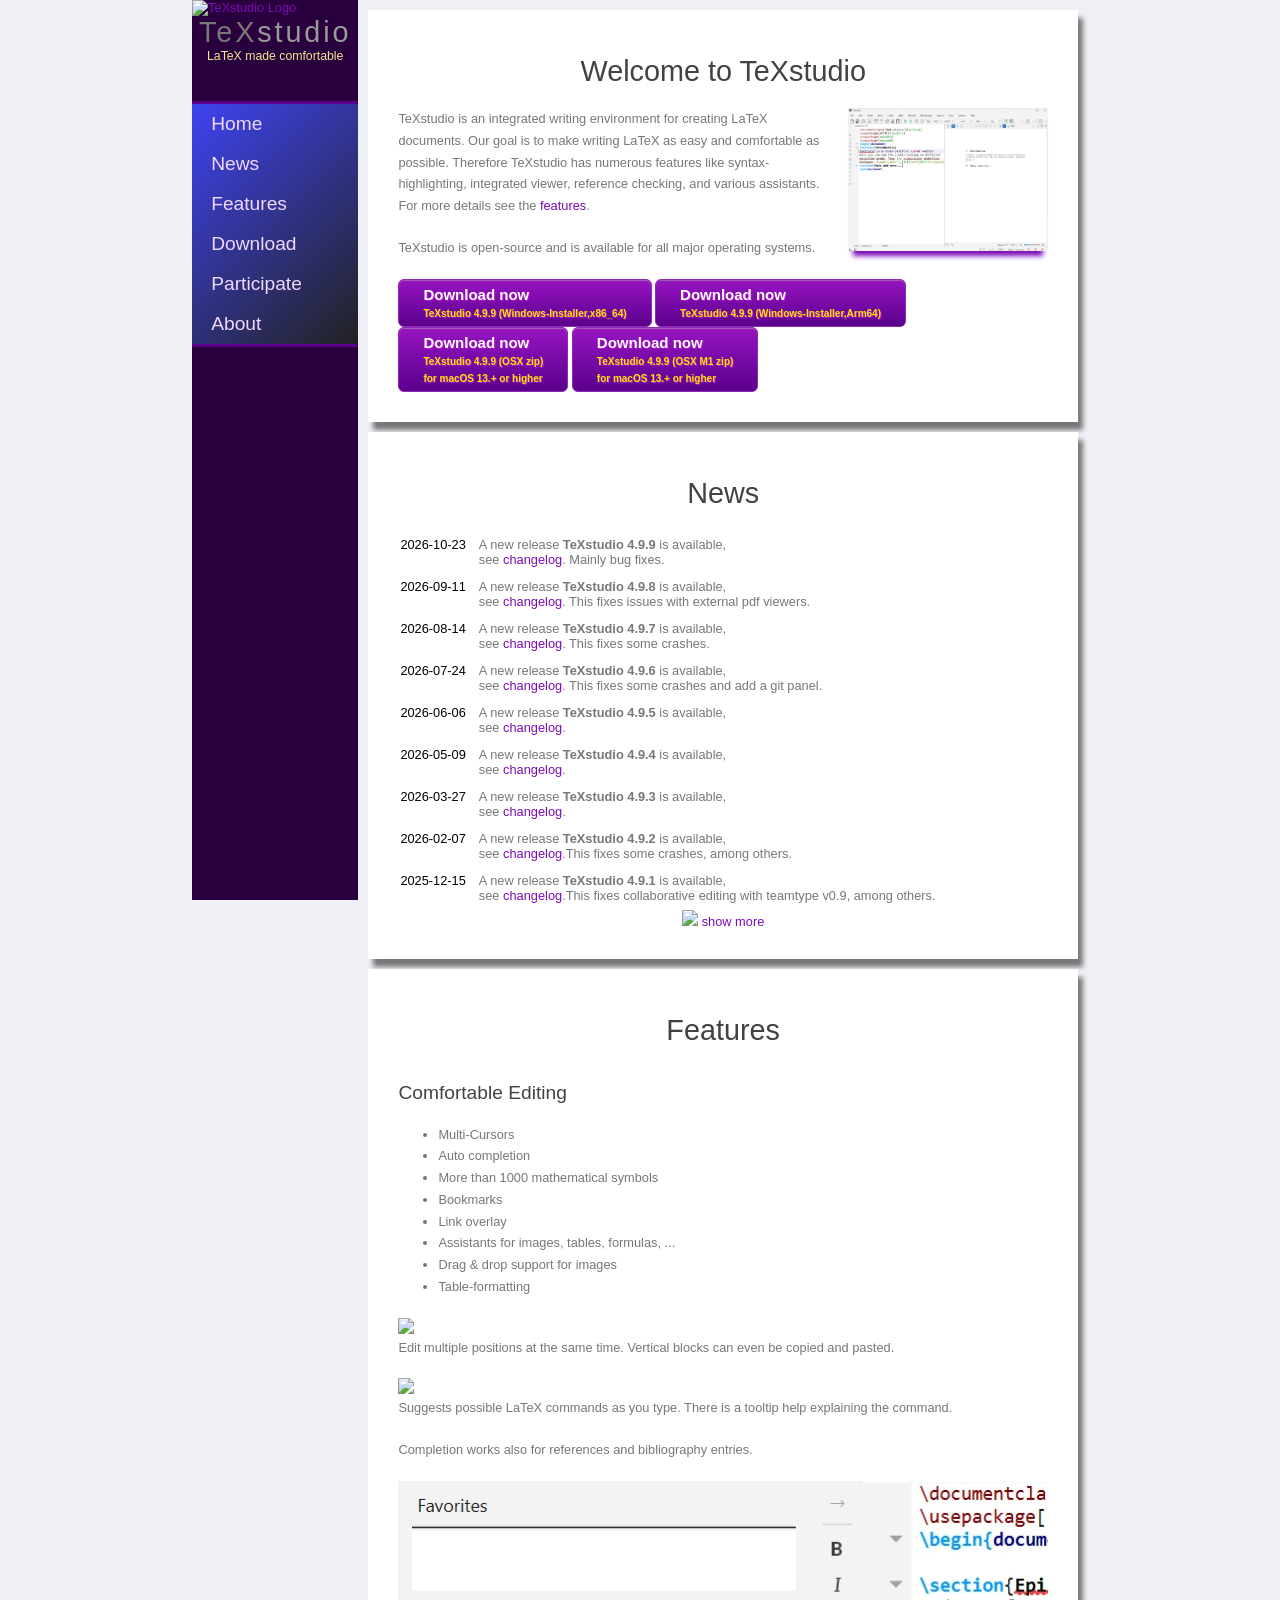
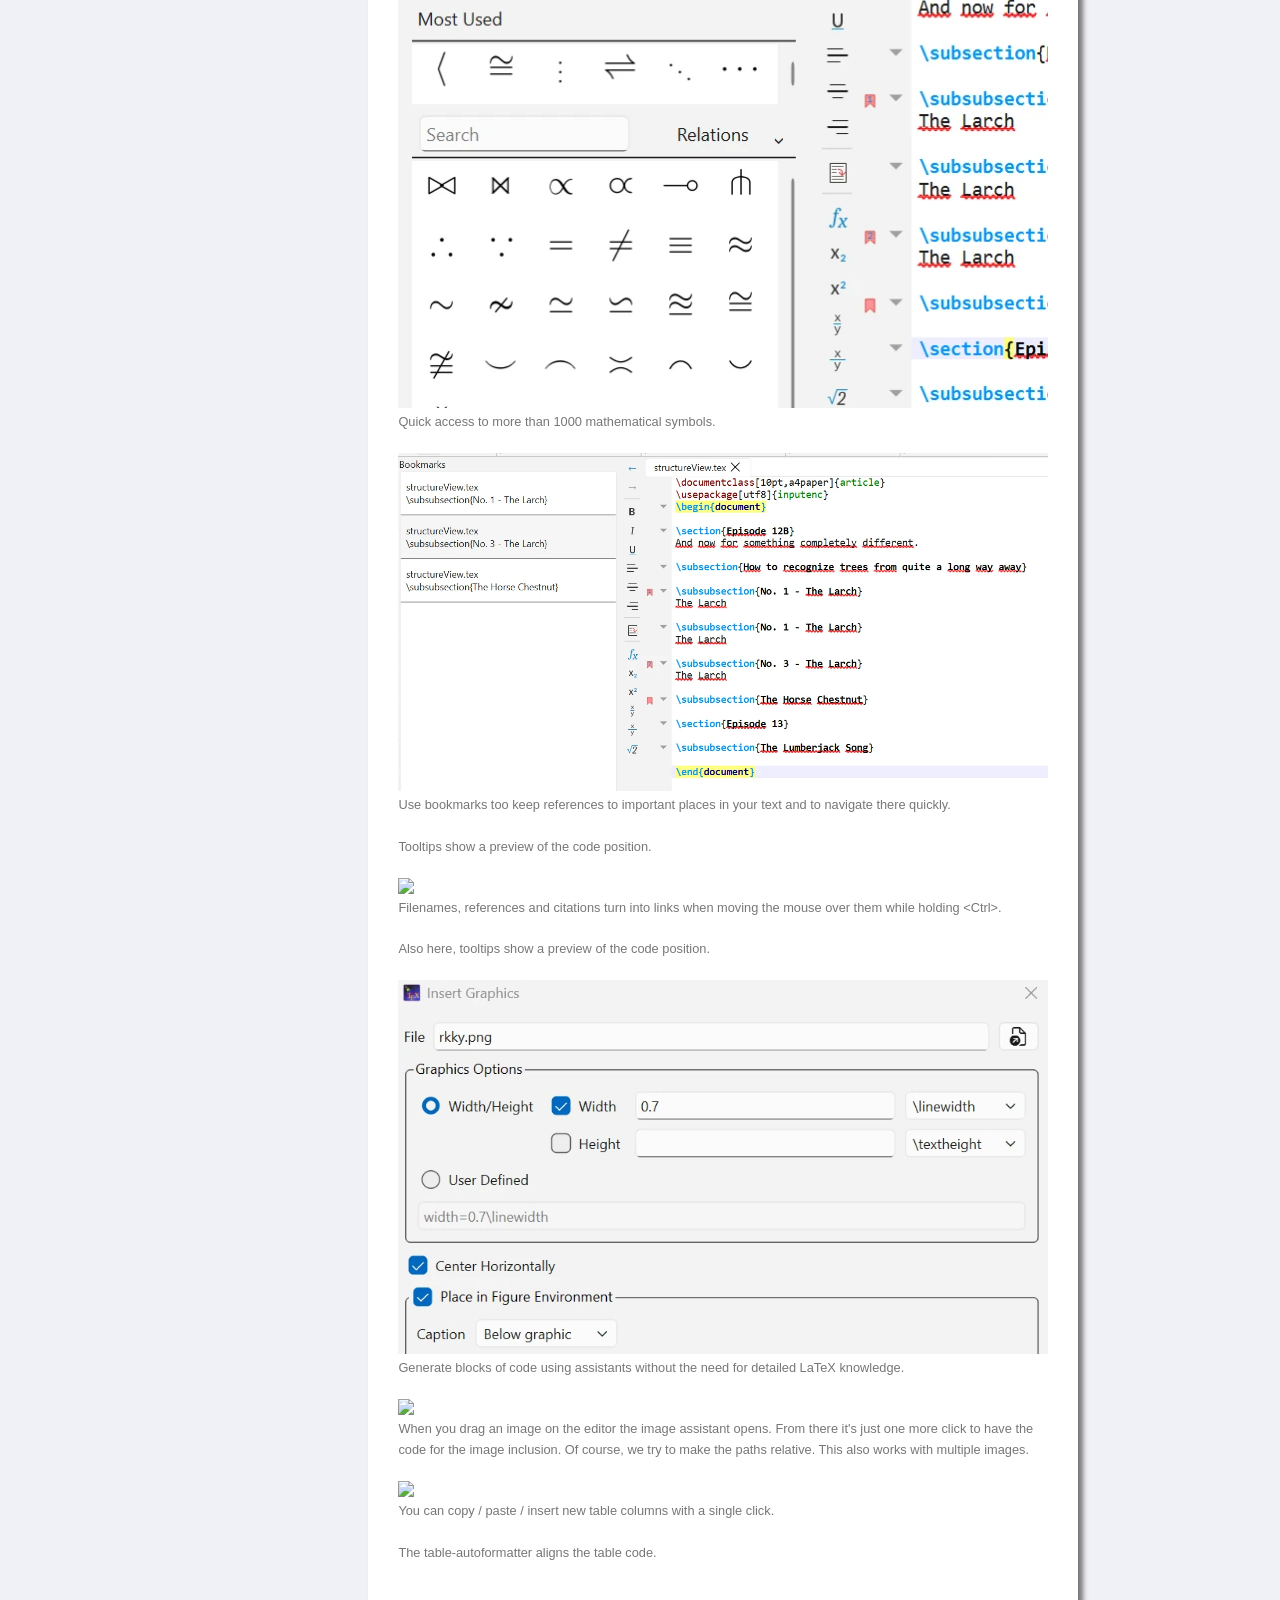
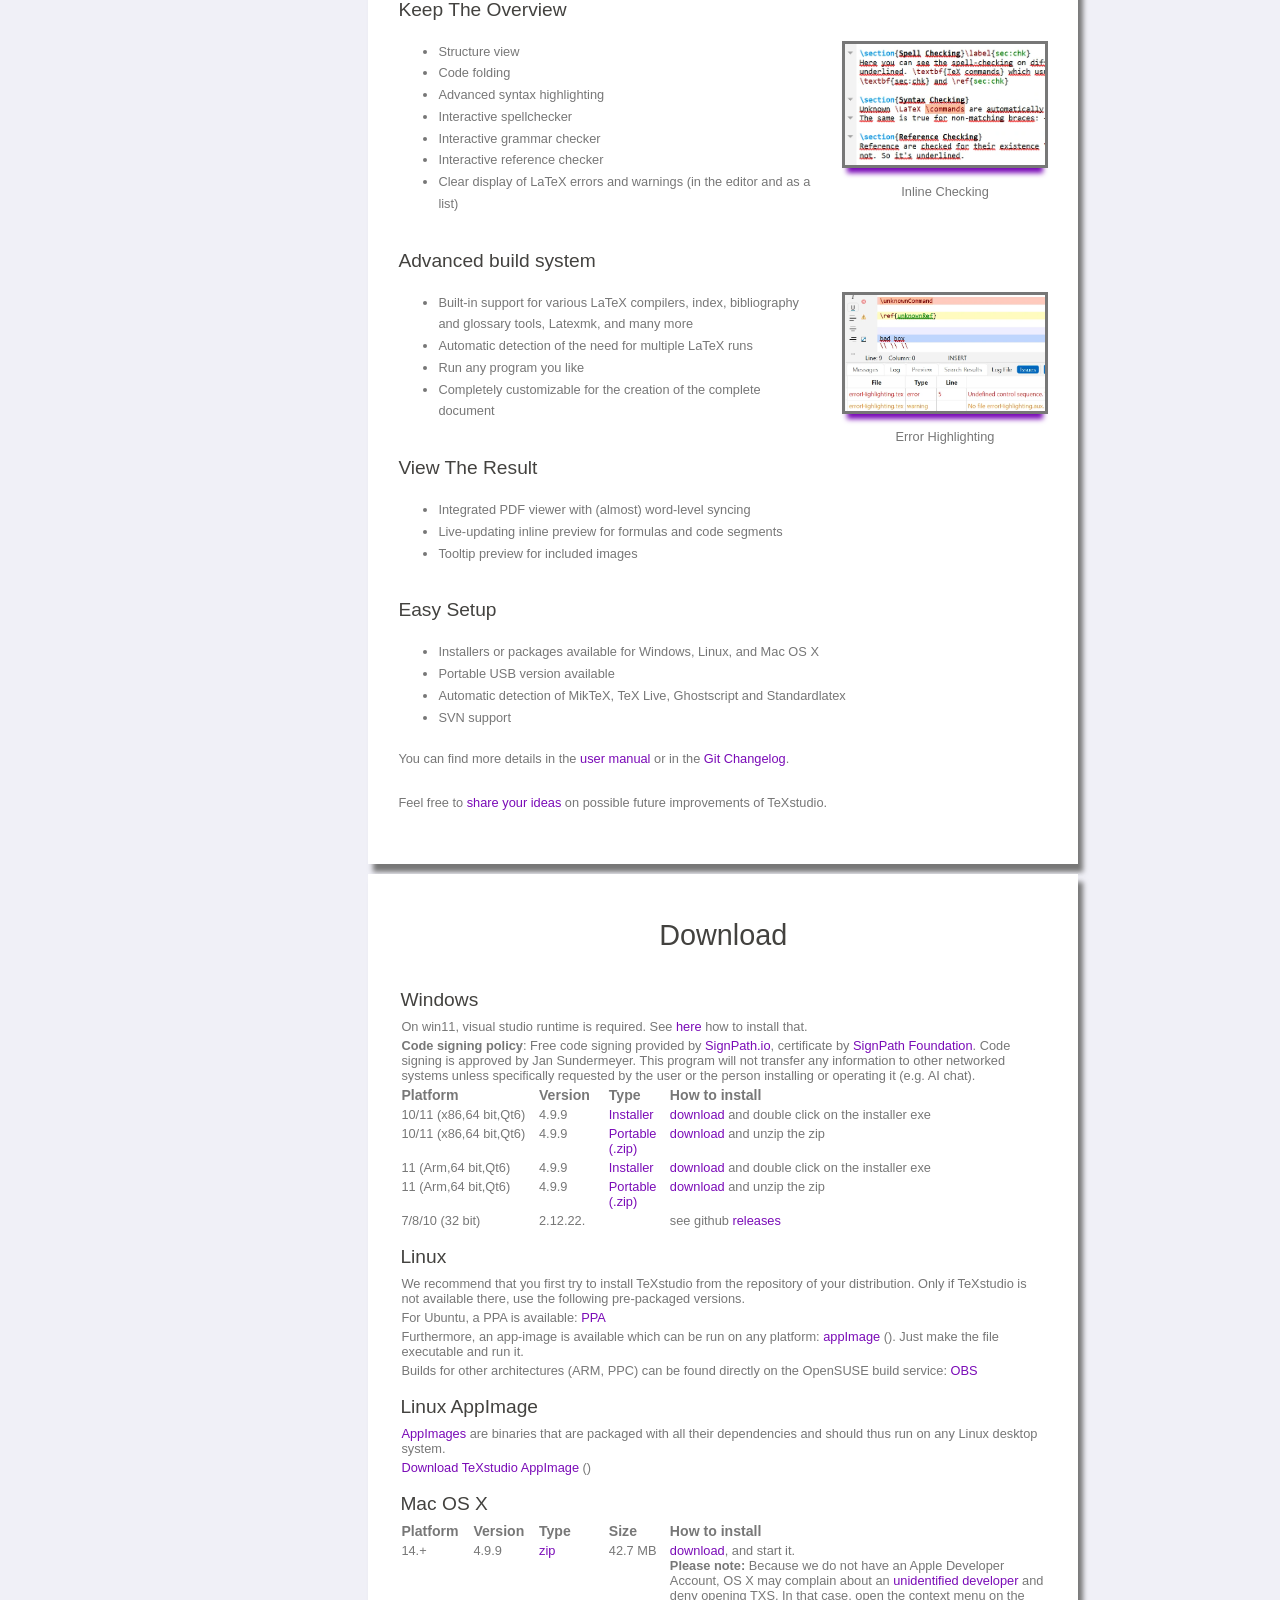
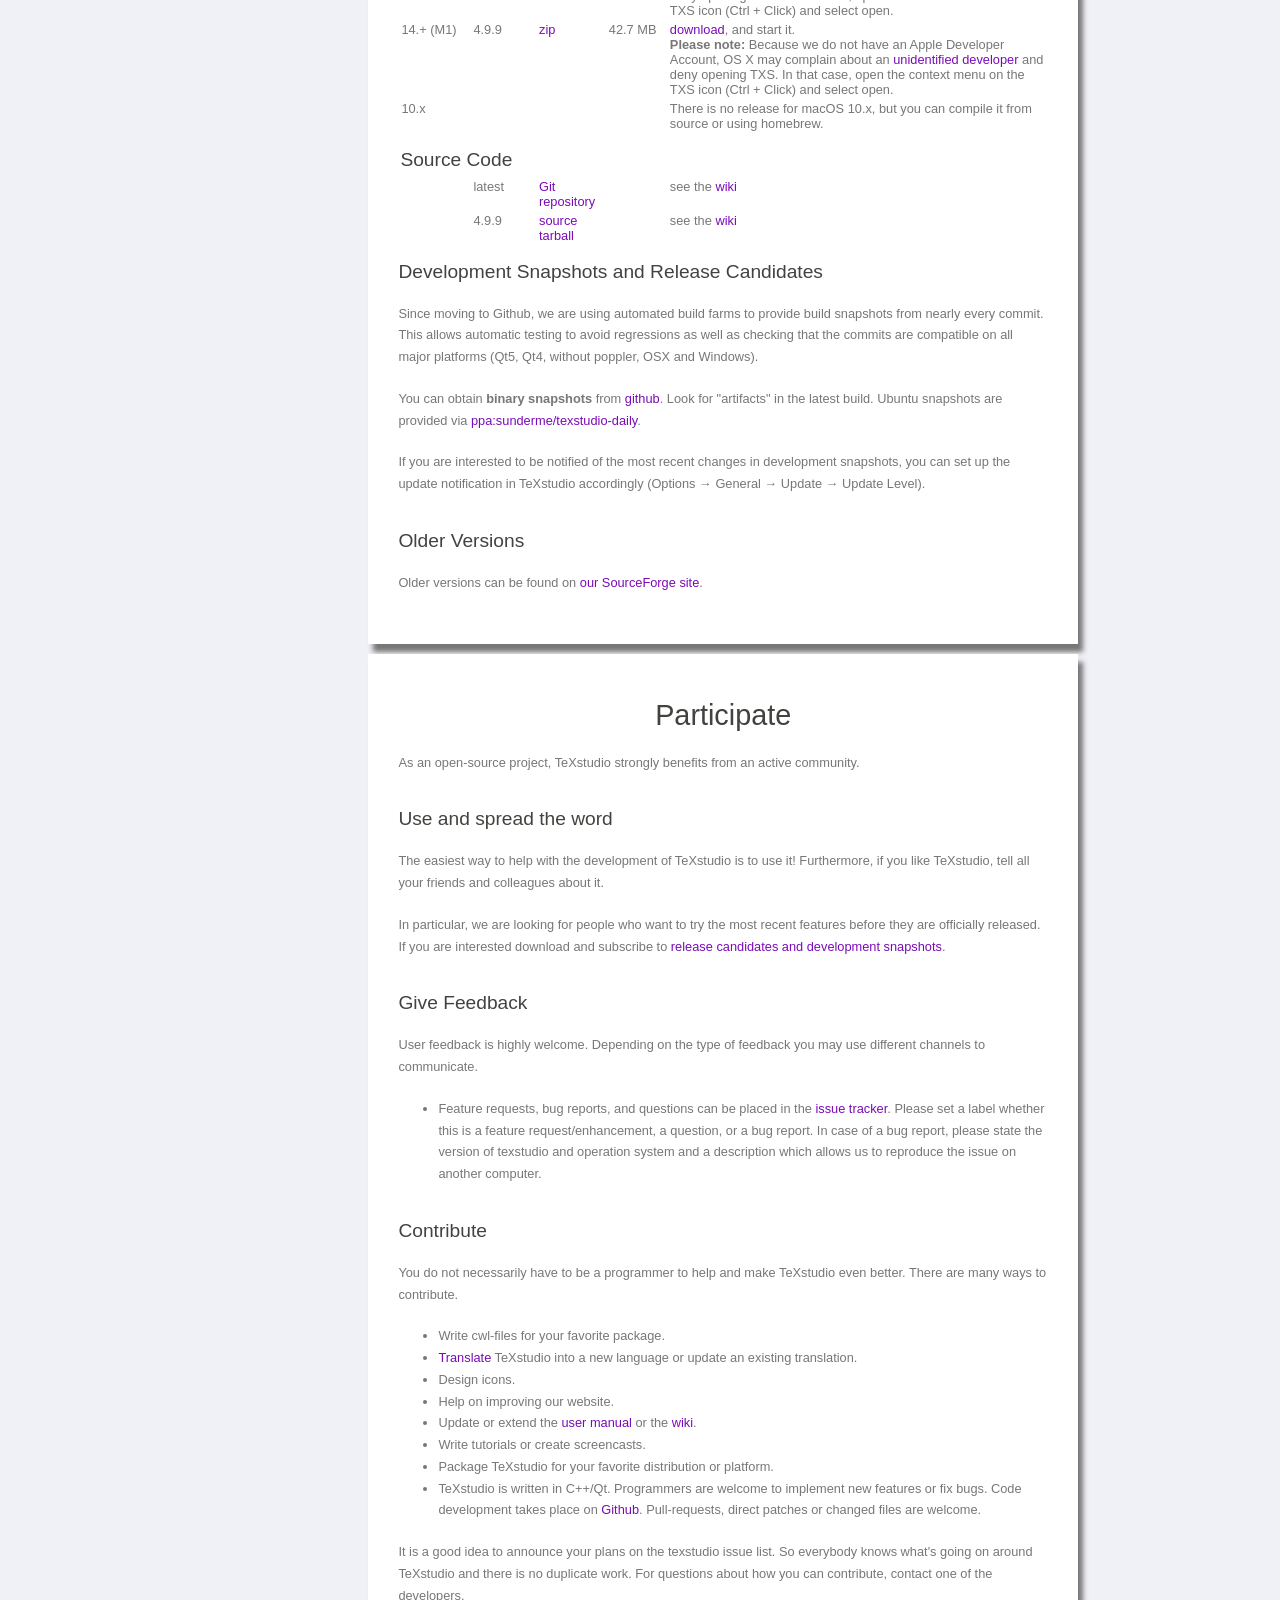
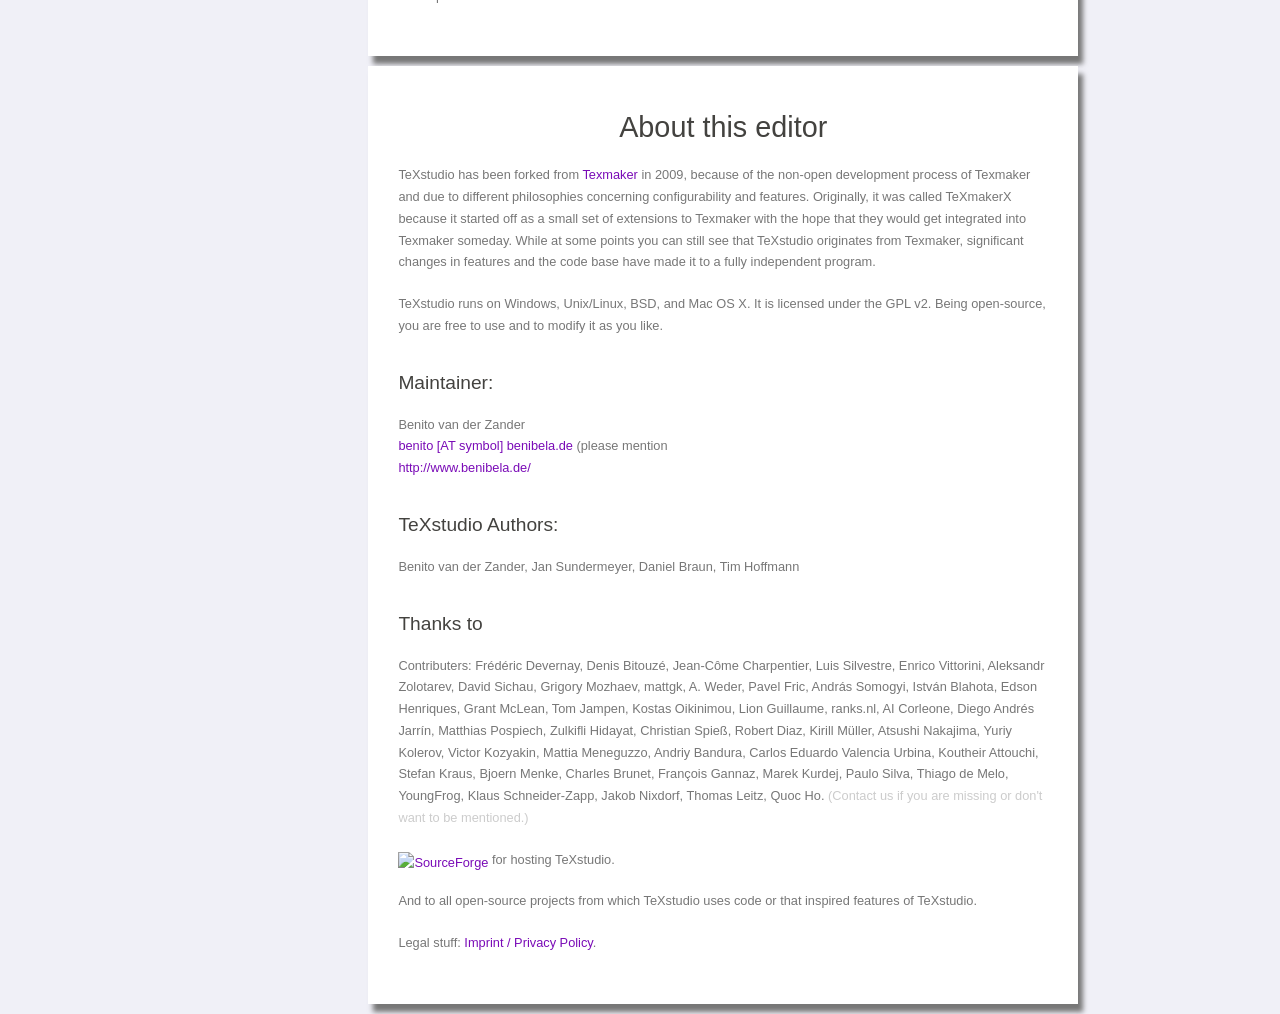
==== webpage/index.html @ 4148683c "Found example.tex for the title image" ====
<!doctype html>
<html>
    <head>
        <meta http-equiv="content-type" content="text/html; charset=UTF-8" />
        <meta charset="UTF-8" />
        <link
            rel="stylesheet"
            type="text/css"
            href="css/vertical.news.slider.css"
        />
        <link rel="stylesheet" type="text/css" href="css/txs.css" />

        <link rel="shortcut icon" href="./images/texstudio.ico" />
        <title>TeXstudio - A LaTeX editor</title>
        <!--<script type="text/javascript" src="http://ajax.googleapis.com/ajax/libs/jquery/1.8.2/jquery.min.js"></script>-->
        <script
            type="text/javascript"
            src="js/jquery-3.7.1.slim.min.js"
        ></script>
        <script type="text/javascript" src="js/scroll.js"></script>
        <script
            type="text/javascript"
            src="js/vertical.news.slider.min.js"
        ></script>
        <link rel="canonical" href="https://www.texstudio.org" />
        <!-- gradient support for IE9. See http://www.colorzilla.com/gradient-editor/ -->
        <!--[if gte IE 9]>
            <style type="text/css">
                .gradient {
                    filter: none;
                }
            </style>
        <![endif]-->
    </head>
    <body>
        <div id="container">
            <div id="right">
                <div id="home" class="page">
                    <h1>Welcome to TeXstudio</h1>
                    <a
                        href="https://sourceforge.net/projects/texstudio/#screenshots"
                        ><img
                            class="img-right"
                            src="./images/title.webp"
                            alt="screenshot"
                    /></a>
                    <p>
                        TeXstudio is an integrated writing environment for
                        creating LaTeX documents. Our goal is to make writing
                        LaTeX as easy and comfortable as possible. Therefore
                        TeXstudio has numerous features like
                        syntax-highlighting, integrated viewer, reference
                        checking, and various assistants. For more details see
                        the <a href="#features">features</a>.
                    </p>
                    <p>
                        TeXstudio is open-source and is available for all major
                        operating systems.
                    </p>

                    <div id="directDownload">
                        <a
                            id="winDownload"
                            class="downloadButton"
                            href="https://github.com/texstudio-org/texstudio/releases/download/4.9.9/texstudio-4.9.9-win-qt6-signed.exe"
                            >Download now<br /><span class="downloadVersion"
                                >TeXstudio
                                <span class="currentVersion">4.9.9</span>
                                (Windows-Installer,x86_64)</span
                            ></a
                        >
                        <a
                            id="winDownloadArm"
                            class="downloadButton"
                            href="https://github.com/texstudio-org/texstudio/releases/download/4.9.9/texstudio-4.9.9-win-arm-qt6-signed.exe"
                            >Download now<br /><span class="downloadVersion"
                                >TeXstudio
                                <span class="currentVersion">4.9.9</span>
                                (Windows-Installer,Arm64)</span
                            ></a
                        >
                        <a
                            id="macDownload"
                            class="downloadButton"
                            href="https://github.com/texstudio-org/texstudio/releases/download/4.9.9/texstudio-4.9.9-osx.zip"
                            >Download now<br /><span class="downloadVersion"
                                >TeXstudio
                                <span class="currentVersion">4.9.9</span> (OSX
                                zip)<br />for macOS <b>13.+</b> or higher</span
                            ></a
                        >
                        <a
                            id="macDownloadM1"
                            class="downloadButton"
                            href="https://github.com/texstudio-org/texstudio/releases/download/4.9.9/texstudio-4.9.9-osx-m1.zip"
                            >Download now<br /><span class="downloadVersion"
                                >TeXstudio
                                <span class="currentVersion">4.9.9</span> (OSX
                                M1 zip)<br />for macOS <b>13.+</b> or
                                higher</span
                            ></a
                        >
                    </div>
                    <script type="text/javascript">
                        if (navigator.appVersion.indexOf("Win") == -1) {
                            $("#winDownload").hide();
                            $("#winDownloadArm").hide();
                        }
                        if (navigator.appVersion.indexOf("Mac") == -1) {
                            $("#macDownload").hide();
                            $("#macDownloadM1").hide();
                        }
                    </script>
                </div>
                <!--end home-->

                <div id="news" class="page">
                    <h1>News</h1>
                    <div id="recent-news">
                        <table class="news">
                            <tbody>
                                <tr>
                                    <td class="newsdate">2026-10-23</td>
                                    <td class="newscontent">
                                        A new release
                                        <strong>TeXstudio 4.9.9</strong> is
                                        available,<br />see
                                        <a
                                            href="https://texstudio-org.github.io/CHANGELOG.html"
                                            >changelog</a
                                        >. Mainly bug fixes.
                                    </td>
                                </tr>
                                <tr>
                                    <td class="newsdate">2026-09-11</td>
                                    <td class="newscontent">
                                        A new release
                                        <strong>TeXstudio 4.9.8</strong> is
                                        available,<br />see
                                        <a
                                            href="https://texstudio-org.github.io/CHANGELOG.html"
                                            >changelog</a
                                        >. This fixes issues with external pdf viewers.
                                    </td>
                                </tr>
                                <tr>
                                    <td class="newsdate">2026-08-14</td>
                                    <td class="newscontent">
                                        A new release
                                        <strong>TeXstudio 4.9.7</strong> is
                                        available,<br />see
                                        <a
                                            href="https://texstudio-org.github.io/CHANGELOG.html"
                                            >changelog</a
                                        >. This fixes some crashes.
                                    </td>
                                </tr>
                                <tr>
                                    <td class="newsdate">2026-07-24</td>
                                    <td class="newscontent">
                                        A new release
                                        <strong>TeXstudio 4.9.6</strong> is
                                        available,<br />see
                                        <a
                                            href="https://texstudio-org.github.io/CHANGELOG.html"
                                            >changelog</a
                                        >. This fixes some crashes and add a git panel.
                                    </td>
                                </tr>
                                <tr>
                                    <td class="newsdate">2026-06-06</td>
                                    <td class="newscontent">
                                        A new release
                                        <strong>TeXstudio 4.9.5</strong> is
                                        available,<br />see
                                        <a
                                            href="https://texstudio-org.github.io/CHANGELOG.html"
                                            >changelog</a
                                        >.
                                    </td>
                                </tr>
                                <tr>
                                    <td class="newsdate">2026-05-09</td>
                                    <td class="newscontent">
                                        A new release
                                        <strong>TeXstudio 4.9.4</strong> is
                                        available,<br />see
                                        <a
                                            href="https://texstudio-org.github.io/CHANGELOG.html"
                                            >changelog</a
                                        >.
                                    </td>
                                </tr>
                                <tr>
                                    <td class="newsdate">2026-03-27</td>
                                    <td class="newscontent">
                                        A new release
                                        <strong>TeXstudio 4.9.3</strong> is
                                        available,<br />see
                                        <a
                                            href="https://texstudio-org.github.io/CHANGELOG.html"
                                            >changelog</a
                                        >.
                                    </td>
                                </tr>
                                <tr>
                                    <td class="newsdate">2026-02-07</td>
                                    <td class="newscontent">
                                        A new release
                                        <strong>TeXstudio 4.9.2</strong> is
                                        available,<br />see
                                        <a
                                            href="https://texstudio-org.github.io/CHANGELOG.html"
                                            >changelog</a
                                        >.This fixes some crashes, among others.
                                    </td>
                                </tr>
                                <tr>
                                    <td class="newsdate">2025-12-15</td>
                                    <td class="newscontent">
                                        A new release
                                        <strong>TeXstudio 4.9.1</strong> is
                                        available,<br />see
                                        <a
                                            href="https://texstudio-org.github.io/CHANGELOG.html"
                                            >changelog</a
                                        >.This fixes collaborative editing with
                                        teamtype v0.9, among others.
                                    </td>
                                </tr>
                            </tbody>
                        </table>
                    </div>
                    <div id="hiding-box">
                        <div class="hiddentext">
                            <table class="news">
                                <tbody>
                                    <tr>
                                        <td class="newsdate">2025-11-07</td>
                                        <td class="newscontent">
                                            A new release
                                            <strong>TeXstudio 4.9.0</strong> is
                                            available,<br />see
                                            <a
                                                href="https://texstudio-org.github.io/CHANGELOG.html"
                                                >changelog</a
                                            >.This release offers collaborative
                                            editing with the help of teamtype
                                            (currently available on OSX and
                                            linux).
                                        </td>
                                    </tr>
                                    <tr>
                                        <td class="newsdate">2025-09-12</td>
                                        <td class="newscontent">
                                            A new release
                                            <strong>TeXstudio 4.8.9</strong> is
                                            available,<br />see
                                            <a
                                                href="https://texstudio-org.github.io/CHANGELOG.html"
                                                >changelog</a
                                            >.This release fixes some bugs and
                                            offers text selection on pdfs.
                                        </td>
                                    </tr>
                                    <tr>
                                        <td class="newsdate">2025-07-11</td>
                                        <td class="newscontent">
                                            A new release
                                            <strong>TeXstudio 4.8.8</strong> is
                                            available,<br />see
                                            <a
                                                href="https://texstudio-org.github.io/CHANGELOG.html"
                                                >changelog</a
                                            >.This is the first release to offer
                                            win/arm64 builds.
                                        </td>
                                    </tr>
                                    <tr>
                                        <td class="newsdate">2025-04-25</td>
                                        <td class="newscontent">
                                            A new release
                                            <strong>TeXstudio 4.8.7</strong> is
                                            available,<br />see
                                            <a
                                                href="https://texstudio-org.github.io/CHANGELOG.html"
                                                >changelog</a
                                            >.Linux PPA uses Qt6 from now on and
                                            it will work for Ubuntu 23.10 and
                                            newer only.
                                        </td>
                                    </tr>
                                    <tr>
                                        <td class="newsdate">2025-02-07</td>
                                        <td class="newscontent">
                                            A new release
                                            <strong>TeXstudio 4.8.6</strong> is
                                            available,<br />see
                                            <a
                                                href="https://texstudio-org.github.io/CHANGELOG.html"
                                                >changelog</a
                                            >.
                                        </td>
                                    </tr>
                                    <tr>
                                        <td class="newsdate">2025-01-09</td>
                                        <td class="newscontent">
                                            Windows Defender currently
                                            classifies a base library for txs as
                                            virus. All indications point to a
                                            false positive. To run txs, defender
                                            needs to be advised to ignore txs
                                            and its libraries, see also
                                            <a
                                                href="https://github.com/texstudio-org/texstudio/issues/3938"
                                                >issue</a
                                            >
                                        </td>
                                    </tr>
                                    <tr>
                                        <td class="newsdate">2024-12-13</td>
                                        <td class="newscontent">
                                            A new bugfix release
                                            <strong>TeXstudio 4.8.5</strong> is
                                            available,<br />see
                                            <a
                                                href="https://texstudio-org.github.io/CHANGELOG.html"
                                                >changelog</a
                                            >.
                                        </td>
                                    </tr>
                                    <tr>
                                        <td class="newsdate">2024-09-27</td>
                                        <td class="newscontent">
                                            A new bugfix release
                                            <strong>TeXstudio 4.8.4</strong> is
                                            available,<br />see
                                            <a
                                                href="https://texstudio-org.github.io/CHANGELOG.html"
                                                >changelog</a
                                            >.
                                        </td>
                                    </tr>
                                    <tr>
                                        <td class="newsdate">2024-09-20</td>
                                        <td class="newscontent">
                                            A new release
                                            <strong>TeXstudio 4.8.3</strong> is
                                            available,<br />see
                                            <a
                                                href="https://texstudio-org.github.io/CHANGELOG.html"
                                                >changelog</a
                                            >. Main new feature is that windows
                                            installer is code signed and should
                                            give less warnings when installing.
                                        </td>
                                    </tr>
                                    <tr>
                                        <td class="newsdate">2024-08-28</td>
                                        <td class="newscontent">
                                            A new release
                                            <strong>TeXstudio 4.8.2</strong> is
                                            available,<br />see
                                            <a
                                                href="https://texstudio-org.github.io/CHANGELOG.html"
                                                >changelog</a
                                            >.
                                        </td>
                                    </tr>
                                    <tr>
                                        <td class="newsdate">2024-06-07</td>
                                        <td class="newscontent">
                                            A new release
                                            <strong>TeXstudio 4.8.1</strong> is
                                            available,<br />see
                                            <a
                                                href="https://texstudio-org.github.io/CHANGELOG.html"
                                                >changelog</a
                                            >.
                                        </td>
                                    </tr>
                                    <tr>
                                        <td class="newsdate">2024-05-11</td>
                                        <td class="newscontent">
                                            A new release
                                            <strong>TeXstudio 4.8.0</strong> is
                                            available,<br />see
                                            <a
                                                href="https://texstudio-org.github.io/CHANGELOG.html"
                                                >changelog</a
                                            >.
                                        </td>
                                    </tr>
                                    <tr>
                                        <td class="newsdate">2024-03-01</td>
                                        <td class="newscontent">
                                            A bug fix release
                                            <strong>TeXstudio 4.7.3</strong> is
                                            available,<br />see
                                            <a
                                                href="https://texstudio-org.github.io/CHANGELOG.html"
                                                >changelog</a
                                            >.It offers a OSX 14 M1 build for
                                            the first time.
                                        </td>
                                    </tr>
                                    <tr>
                                        <td class="newsdate">2023-12-24</td>
                                        <td class="newscontent">
                                            A bug fix release
                                            <strong>TeXstudio 4.7.2</strong> is
                                            available,<br />see
                                            <a
                                                href="https://texstudio-org.github.io/CHANGELOG.html"
                                                >changelog</a
                                            >.
                                        </td>
                                    </tr>
                                    <tr>
                                        <td class="newsdate">2023-12-05</td>
                                        <td class="newscontent">
                                            A bug fix release
                                            <strong>TeXstudio 4.7.1</strong> is
                                            available,<br />see
                                            <a
                                                href="https://texstudio-org.github.io/CHANGELOG.html"
                                                >changelog</a
                                            >. OSX users reported mal-function
                                            of txs on some systems. This version
                                            uses Qt 6.6.0 again which seems to
                                            work.
                                        </td>
                                    </tr>
                                    <tr>
                                        <td class="newsdate">2023-12-02</td>
                                        <td class="newscontent">
                                            A new release
                                            <strong>TeXstudio 4.7.0</strong> is
                                            available,<br />see
                                            <a
                                                href="https://texstudio-org.github.io/CHANGELOG.html"
                                                >changelog</a
                                            >
                                        </td>
                                    </tr>
                                    <tr>
                                        <td class="newsdate">2023-08-11</td>
                                        <td class="newscontent">
                                            A bug fix release
                                            <strong>TeXstudio 4.6.3</strong> is
                                            available,<br />see
                                            <a
                                                href="https://texstudio-org.github.io/CHANGELOG.html"
                                                >changelog</a
                                            >
                                        </td>
                                    </tr>
                                    <tr>
                                        <td class="newsdate">2023-07-30</td>
                                        <td class="newscontent">
                                            A bug fix release
                                            <strong>TeXstudio 4.6.2</strong> is
                                            available,<br />see
                                            <a
                                                href="https://texstudio-org.github.io/CHANGELOG.html"
                                                >changelog</a
                                            >. Crashes with large documents have
                                            been reported.<br />
                                            This version introduces file caching
                                            for reopening included files. This
                                            speeds up loading but disables
                                            preview and search in cached
                                            documents, see also
                                            <a
                                                href="https://texstudio-org.github.io/background.html#loaded-documents"
                                                >manual</a
                                            >
                                        </td>
                                    </tr>
                                    <tr>
                                        <td class="newsdate">2023-07-30</td>
                                        <td class="newscontent">
                                            A bug fix release
                                            <strong>TeXstudio 4.6.1</strong> is
                                            available,<br />see
                                            <a
                                                href="https://texstudio-org.github.io/CHANGELOG.html"
                                                >changelog</a
                                            >. The path for caching data was set
                                            to a wrong location.<br />
                                            This version introduces file caching
                                            for reopening included files. This
                                            speeds up loading but disables
                                            preview and search in cached
                                            documents, see also
                                            <a
                                                href="https://texstudio-org.github.io/background.html#loaded-documents"
                                                >manual</a
                                            >
                                        </td>
                                    </tr>
                                    <tr>
                                        <td class="newsdate">2023-07-28</td>
                                        <td class="newscontent">
                                            A new release
                                            <strong>TeXstudio 4.6.0</strong> is
                                            available,<br />see
                                            <a
                                                href="https://texstudio-org.github.io/CHANGELOG.html"
                                                >changelog</a
                                            ><br />
                                            This version introduces file caching
                                            for reopening included files. THis
                                            speeds up loading but disables
                                            preview and search in cached
                                            documents, see also
                                            <a
                                                href="https://texstudio-org.github.io/background.html#loaded-documents"
                                                >manual</a
                                            >
                                        </td>
                                    </tr>
                                    <tr>
                                        <td class="newsdate">2023-04-15</td>
                                        <td class="newscontent">
                                            A new release
                                            <strong>TeXstudio 4.5.2</strong> is
                                            available,<br />see
                                            <a
                                                href="https://texstudio-org.github.io/CHANGELOG.html"
                                                >changelog</a
                                            >
                                        </td>
                                    </tr>
                                    <tr>
                                        <td class="newsdate">2023-02-04</td>
                                        <td class="newscontent">
                                            A new release
                                            <strong>TeXstudio 4.5.1</strong> is
                                            available,<br />see
                                            <a
                                                href="https://texstudio-org.github.io/background.html#loaded-documents"
                                                >changelog</a
                                            >
                                        </td>
                                    </tr>
                                    <tr>
                                        <td class="newsdate">2022-11-27</td>
                                        <td class="newscontent">
                                            A new release
                                            <strong>TeXstudio 4.4.1</strong> is
                                            available,<br />see
                                            <a
                                                href="https://texstudio-org.github.io/CHANGELOG.html"
                                                >changelog</a
                                            >
                                        </td>
                                    </tr>
                                    <tr>
                                        <td class="newsdate">2022-11-19</td>
                                        <td class="newscontent">
                                            A new release
                                            <strong>TeXstudio 4.4.0</strong> is
                                            available. It provides an overhauled
                                            manual,a new icon theme and no Qt5
                                            build on windows among others,<br />see
                                            <a
                                                href="https://texstudio-org.github.io/CHANGELOG.html"
                                                >changelog</a
                                            >
                                        </td>
                                    </tr>
                                    <tr>
                                        <td class="newsdate">2022-08-26</td>
                                        <td class="newscontent">
                                            A new release
                                            <strong>TeXstudio 4.3.1</strong> is
                                            available,<br />see
                                            <a
                                                href="https://texstudio-org.github.io/CHANGELOG.html"
                                                >changelog</a
                                            >
                                        </td>
                                    </tr>
                                    <tr>
                                        <td class="newsdate">2022-08-07</td>
                                        <td class="newscontent">
                                            A new release
                                            <strong>TeXstudio 4.3.0</strong> is
                                            available,<br />see
                                            <a
                                                href="https://texstudio-org.github.io/CHANGELOG.html"
                                                >changelog</a
                                            >
                                        </td>
                                    </tr>
                                    <tr>
                                        <td class="newsdate">2022-04-17</td>
                                        <td class="newscontent">
                                            A new release
                                            <strong>TeXstudio 4.2.3</strong> is
                                            available. Most notable uses Qt6.3
                                            on windows which fixes the line in
                                            the pdf magnifier with on some
                                            windows set-ups. Bugfixes,<br />see
                                            <a
                                                href="https://texstudio-org.github.io/CHANGELOG.html"
                                                >changelog</a
                                            >
                                        </td>
                                    </tr>
                                    <tr>
                                        <td class="newsdate">2022-02-20</td>
                                        <td class="newscontent">
                                            A new release
                                            <strong>TeXstudio 4.2.2</strong> is
                                            available. Bugfixes,<br />see
                                            <a
                                                href="https://texstudio-org.github.io/CHANGELOG.html"
                                                >changelog</a
                                            >
                                        </td>
                                    </tr>
                                    <tr>
                                        <td class="newsdate">2022-01-27</td>
                                        <td class="newscontent">
                                            A new release
                                            <strong>TeXstudio 4.2.1</strong> is
                                            available. Bugfixes,<br />see
                                            <a
                                                href="https://texstudio-org.github.io/CHANGELOG.html"
                                                >changelog</a
                                            >
                                        </td>
                                    </tr>
                                    <tr>
                                        <td class="newsdate">2022-01-8</td>
                                        <td class="newscontent">
                                            A new release
                                            <strong>TeXstudio 4.2.0</strong> is
                                            available. Bugfixes,<br />see
                                            <a
                                                href="https://texstudio-org.github.io/CHANGELOG.html"
                                                >changelog</a
                                            >
                                        </td>
                                    </tr>
                                    <tr>
                                        <td class="newsdate">2021-12-7</td>
                                        <td class="newscontent">
                                            A new release
                                            <strong>TeXstudio 4.1.2</strong> is
                                            available. It should fix session
                                            restore and ctrl+letter shortcuts on
                                            OSX.<br />see
                                            <a
                                                href="https://texstudio-org.github.io/CHANGELOG.html"
                                                >changelog</a
                                            >
                                        </td>
                                    </tr>
                                    <tr>
                                        <td class="newsdate">2021-11-20</td>
                                        <td class="newscontent">
                                            A new release
                                            <strong>TeXstudio 4.1.1</strong> is
                                            available. It should fix issue with
                                            chinese character input.<br />see
                                            <a
                                                href="https://texstudio-org.github.io/CHANGELOG.html"
                                                >changelog</a
                                            >
                                        </td>
                                    </tr>
                                    <tr>
                                        <td class="newsdate">2021-11-20</td>
                                        <td class="newscontent">
                                            A new release
                                            <strong>TeXstudio 4.1.0</strong> is
                                            available. It should fix issue with
                                            chinese character input.<br />see
                                            <a
                                                href="https://texstudio-org.github.io/CHANGELOG.html"
                                                >changelog</a
                                            >
                                        </td>
                                    </tr>
                                    <tr>
                                        <td class="newsdate">2021-11-6</td>
                                        <td class="newscontent">
                                            A new release
                                            <strong>TeXstudio 4.0.4</strong> is
                                            available. It should fix a crash on
                                            OSX(qt6).<br />see
                                            <a
                                                href="https://texstudio-org.github.io/CHANGELOG.html"
                                                >changelog</a
                                            >
                                        </td>
                                    </tr>
                                    <tr>
                                        <td class="newsdate">2021-10-30</td>
                                        <td class="newscontent">
                                            A new release
                                            <strong>TeXstudio 4.0.3</strong> is
                                            available. It should fix crashes
                                            which occur on some systems.<br />see
                                            <a
                                                href="https://texstudio-org.github.io/CHANGELOG.html"
                                                >changelog</a
                                            >
                                        </td>
                                    </tr>
                                    <tr>
                                        <td class="newsdate">2021-10-22</td>
                                        <td class="newscontent">
                                            A new release
                                            <strong>TeXstudio 4.0.2</strong> is
                                            available. This bugfix release which
                                            contains Qt6.2 on windows and osx.
                                            On OSX this should fix problems with
                                            the cursor.<br />see
                                            <a
                                                href="https://texstudio-org.github.io/CHANGELOG.html"
                                                >changelog</a
                                            >
                                        </td>
                                    </tr>
                                    <tr>
                                        <td class="newsdate">2021-10-11</td>
                                        <td class="newscontent">
                                            A new release
                                            <strong>TeXstudio 4.0.1</strong> is
                                            available. This bugfix release which
                                            contains Qt6.2 on windows and osx.
                                            On OSX this should fix entering
                                            accented characters.<br />see
                                            <a
                                                href="https://texstudio-org.github.io/CHANGELOG.html"
                                                >changelog</a
                                            >
                                        </td>
                                    </tr>
                                    <tr>
                                        <td class="newsdate">2021-09-25</td>
                                        <td class="newscontent">
                                            A new release
                                            <strong>TeXstudio 4.0.0</strong> is
                                            available. This version offers Qt6
                                            support which should improve hidpi
                                            handling.<br />see
                                            <a
                                                href="https://texstudio-org.github.io/CHANGELOG.html"
                                                >changelog</a
                                            >
                                        </td>
                                    </tr>
                                    <tr>
                                        <td class="newsdate">2021-05-13</td>
                                        <td class="newscontent">
                                            A new bugfix release
                                            <strong>TeXstudio 3.1.2</strong> is
                                            available.<br />see
                                            <a
                                                href="https://texstudio-org.github.io/CHANGELOG.html"
                                                >changelog</a
                                            >
                                        </td>
                                    </tr>
                                    <tr>
                                        <td class="newsdate">2021-02-22</td>
                                        <td class="newscontent">
                                            A new bugfix release
                                            <strong>TeXstudio 3.1.1</strong> is
                                            available.Mainly it fixes crashes
                                            loading included files.<br />see
                                            <a
                                                href="https://texstudio-org.github.io/CHANGELOG.html"
                                                >changelog</a
                                            >
                                        </td>
                                    </tr>
                                    <tr>
                                        <td class="newsdate">2021-02-17</td>
                                        <td class="newscontent">
                                            A new bugfix release
                                            <strong>TeXstudio 3.1.0</strong> is
                                            available.Mainly changing the GUI
                                            language has been fixed. Furthermore
                                            a global TOC is available besides
                                            the structure view. It is work in
                                            progress and not (yet) automatically
                                            updated. Please give feedback.<br />see
                                            <a
                                                href="https://texstudio-org.github.io/CHANGELOG.html"
                                                >changelog</a
                                            >
                                        </td>
                                    </tr>
                                    <tr>
                                        <td class="newsdate">2021-02-14</td>
                                        <td class="newscontent">
                                            A new bugfix release
                                            <strong>TeXstudio 3.0.5</strong> is
                                            available.<br />see
                                            <a
                                                href="https://texstudio-org.github.io/CHANGELOG.html"
                                                >changelog</a
                                            >
                                        </td>
                                    </tr>
                                    <tr>
                                        <td class="newsdate">2021-01-02</td>
                                        <td class="newscontent">
                                            Happy new year! A new bugfix release
                                            <strong>TeXstudio 3.0.4</strong> is
                                            available. It just fixes the
                                            configuration of the pdf toolbar
                                            size.<br />see
                                            <a
                                                href="https://texstudio-org.github.io/CHANGELOG.html"
                                                >changelog</a
                                            >
                                        </td>
                                    </tr>
                                    <tr>
                                        <td class="newsdate">2020-12-29</td>
                                        <td class="newscontent">
                                            A new bugfix release
                                            <strong>TeXstudio 3.0.3</strong> is
                                            available. No changes, just a build
                                            fix for OSX.<br />see
                                            <a
                                                href="https://texstudio-org.github.io/CHANGELOG.html"
                                                >changelog</a
                                            >
                                        </td>
                                    </tr>
                                    <tr>
                                        <td class="newsdate">2020-12-28</td>
                                        <td class="newscontent">
                                            A new bugfix release
                                            <strong>TeXstudio 3.0.2</strong> is
                                            available.<br />see
                                            <a
                                                href="https://texstudio-org.github.io/CHANGELOG.html"
                                                >changelog</a
                                            >
                                        </td>
                                    </tr>
                                    <tr>
                                        <td class="newsdate">2020-09-01</td>
                                        <td class="newscontent">
                                            A new bugfix release
                                            <strong>TeXstudio 3.0.1</strong> is
                                            available.<br />see
                                            <a
                                                href="https://texstudio-org.github.io/CHANGELOG.html"
                                                >changelog</a
                                            >
                                        </td>
                                    </tr>
                                    <tr>
                                        <td class="newsdate">2020-08-25</td>
                                        <td class="newscontent">
                                            A new release
                                            <strong>TeXstudio 3.0.0</strong> is
                                            available.<br />Thanks to all
                                            translators on transifex. For
                                            Ubuntu, a ppa is available.
                                        </td>
                                    </tr>
                                    <tr>
                                        <td class="newsdate">2020-01-18</td>
                                        <td class="newscontent">
                                            A bug fix release
                                            <strong>TeXstudio 2.12.22</strong>
                                            is available.<br />It fixes garbled
                                            symbols in OSX, a crash when
                                            changing magic language comment, and
                                            pdf search path handling.<br /><strong
                                                >This is the last release
                                                supporting Qt4.</strong
                                            ><br />LanguageTool &gt;=3.6 is only
                                            supported with Qt5.<br />Thanks to
                                            all translators on transifex. For
                                            Ubuntu, a ppa is available.
                                        </td>
                                    </tr>
                                    <tr>
                                        <td class="newsdate">2020-01-13</td>
                                        <td class="newscontent">
                                            A bug fix release
                                            <strong>TeXstudio 2.12.20</strong>
                                            is available.<br />It fixes a
                                            problem with replacing when search
                                            highlight is activated.<br /><strong
                                                >This is the last release
                                                supporting Qt4.</strong
                                            ><br />LanguageTool &gt;=3.6 is only
                                            supported with Qt5.<br />Thanks to
                                            all translators on transifex. For
                                            Ubuntu, a ppa is available.
                                        </td>
                                    </tr>
                                    <tr>
                                        <td class="newsdate">2019-12-26</td>
                                        <td class="newscontent">
                                            The new release
                                            <strong>TeXstudio 2.12.18</strong>
                                            is available.<br />This is mainly a
                                            bug fix release. Most notably change
                                            is better support of regexp in
                                            search (Qt5 version only).<br /><strong
                                                >This is the last release
                                                supporting Qt4.</strong
                                            ><br />LanguageTool &gt;=3.6 is only
                                            supported with Qt5.<br />Thanks to
                                            all translators on transifex. For
                                            Ubuntu, a ppa is available.
                                        </td>
                                    </tr>
                                    <tr>
                                        <td class="newsdate">2019-05-19</td>
                                        <td class="newscontent">
                                            The new release
                                            <strong>TeXstudio 2.12.16</strong>
                                            is available.<br />This is mainly a
                                            bug fix release. Most notably change
                                            is flicker-free update of pdf.<br />LanguageTool
                                            &gt;=3.6 is only supported with
                                            Qt5.<br />Thanks to all translators
                                            on transifex. For Ubuntu, a ppa is
                                            available.
                                        </td>
                                    </tr>
                                    <tr>
                                        <td class="newsdate">2018-11-30</td>
                                        <td class="newscontent">
                                            The new release
                                            <strong>TeXstudio 2.12.14</strong>
                                            is available. (see
                                            <a
                                                href="https://raw.githubusercontent.com/texstudio-org/texstudio/1551ba13b224a38229d1049983ac572710d352cd/utilities/manual/CHANGELOG.txt"
                                                >changelog</a
                                            >)<br />This is a bug fix release
                                            for fixing that GUI language could
                                            not be changed to all available
                                            languages via GUI.<br />LanguageTool
                                            &gt;=3.6 is only supported with
                                            Qt5.<br />Thanks to all translators
                                            on transifex. For Ubuntu, a ppa is
                                            available.
                                        </td>
                                    </tr>
                                    <tr>
                                        <td class="newsdate">2018-11-25</td>
                                        <td class="newscontent">
                                            The new release
                                            <strong>TeXstudio 2.12.12</strong>
                                            is available. (see
                                            <a
                                                href="https://raw.githubusercontent.com/texstudio-org/texstudio/fff9ed38a542ce2a5da8a58a46f0e5832ead0dcc/utilities/manual/CHANGELOG.txt"
                                                >changelog</a
                                            >)<br />LanguageTool &gt;=3.6 is
                                            only supported with Qt5.<br />Thanks
                                            to all translators on transifex. For
                                            Ubuntu, a ppa is available.
                                        </td>
                                    </tr>
                                    <tr>
                                        <td class="newsdate">2018-07-06</td>
                                        <td class="newscontent">
                                            The new release
                                            <strong>TeXstudio 2.12.10</strong>
                                            is available.<br />LanguageTool
                                            &gt;=3.6 is only supported with
                                            Qt5.<br />Thanks to all translators
                                            on transifex. For Ubuntu, a ppa is
                                            available.
                                        </td>
                                    </tr>
                                    <tr>
                                        <td class="newsdate">2018-02-03</td>
                                        <td class="newscontent">
                                            The new release
                                            <strong>TeXstudio 2.12.8</strong> is
                                            available.<br />For Ubuntu 14.04,
                                            use the Qt4 Version. LanguageTool
                                            &gt;=3.6 is only supported with
                                            Qt5.<br />Thanks to all translators
                                            on transifex. For Ubuntu, a ppa is
                                            available.
                                        </td>
                                    </tr>
                                    <tr>
                                        <td class="newsdate">2018-02-03</td>
                                        <td class="newscontent">
                                            Active development has been moved to
                                            github.com. We are happy to accept
                                            pull-requests and any other help.
                                        </td>
                                    </tr>
                                    <tr>
                                        <td class="newsdate">2017-07-25</td>
                                        <td class="newscontent">
                                            The new release
                                            <strong>TeXstudio 2.12.6</strong> is
                                            available.<br />For Ubuntu 14.04,
                                            use the Qt4 Version. LanguageTool
                                            &gt;=3.6 is only supported with
                                            Qt5.<br />Thanks to all translators
                                            on transifex.
                                        </td>
                                    </tr>
                                    <tr>
                                        <td class="newsdate">2017-03-27</td>
                                        <td class="newscontent">
                                            The new release
                                            <strong>TeXstudio 2.12.4</strong> is
                                            available.<br />For Ubuntu 14.04,
                                            use the Qt4 Version. LanguageTool
                                            &gt;=3.6 is only supported with
                                            Qt5.<br />Thanks to all translators
                                            on transifex.
                                        </td>
                                    </tr>
                                    <tr>
                                        <td class="newsdate">2017-01-24</td>
                                        <td class="newscontent">
                                            The new release
                                            <strong>TeXstudio 2.12.2</strong> is
                                            available.<br />For Ubuntu 14.04,
                                            use the Qt4 Version. LanguageTool
                                            &gt;=3.6 is only supported with
                                            Qt5.<br />Thanks to all translators
                                            on transifex.
                                        </td>
                                    </tr>
                                    <tr>
                                        <td class="newsdate">2017-01-07</td>
                                        <td class="newscontent">
                                            The new release
                                            <strong>TeXstudio 2.12.0</strong> is
                                            available.<br />For Ubuntu 14.04,
                                            use the Qt4 Version.<br />Thanks to
                                            all translators on transifex.
                                        </td>
                                    </tr>
                                    <tr>
                                        <td class="newsdate">2016-09-28</td>
                                        <td class="newscontent">
                                            The new release
                                            <strong>TeXstudio 2.11.2</strong> is
                                            available.<br />For Ubuntu 14.04,
                                            use the Qt4 Version.<br />Thanks to
                                            all translators on transifex.
                                        </td>
                                    </tr>
                                    <tr>
                                        <td class="newsdate">2016-05-29</td>
                                        <td class="newscontent">
                                            The new release
                                            <strong>TeXstudio 2.11.0</strong> is
                                            available.<br />For Ubuntu 14.04,
                                            use the Qt4 Version.<br />Thanks to
                                            all translators on transifex.
                                        </td>
                                    </tr>
                                    <tr>
                                        <td class="newsdate">2016-02-17</td>
                                        <td class="newscontent">
                                            There are community-provided
                                            <a href="#appimage"
                                                >Linux AppImages available</a
                                            >
                                            for TeXstudio.
                                        </td>
                                    </tr>
                                    <tr>
                                        <td class="newsdate">2016-01-20</td>
                                        <td class="newscontent">
                                            The new release
                                            <strong>TeXstudio 2.10.8</strong> is
                                            available. This is a bugfix
                                            release.<br />For Ubuntu 14.04, use
                                            the Qt4 Version.<br />Thanks to all
                                            translators on transifex.
                                        </td>
                                    </tr>
                                    <tr>
                                        <td class="newsdate">2016-01-09</td>
                                        <td class="newscontent">
                                            The new release
                                            <strong>TeXstudio 2.10.6</strong> is
                                            available. This is a bugfix
                                            release.<br />For Ubuntu 14.04, use
                                            the Qt4 Version.<br />Thanks to all
                                            translators on transifex.
                                        </td>
                                    </tr>
                                    <tr>
                                        <td class="newsdate">2015-10-25</td>
                                        <td class="newscontent">
                                            The new release
                                            <strong>TeXstudio 2.10.4</strong> is
                                            available. This is a bugfix
                                            release.<br />For Ubuntu 14.04, use
                                            the Qt4 Version.<br />Thanks to all
                                            translators on transifex.
                                        </td>
                                    </tr>
                                    <tr>
                                        <td class="newsdate">2015-10-02</td>
                                        <td class="newscontent">
                                            TeXstudio has been chosen as
                                            sourceforge
                                            <a
                                                href="https://sourceforge.net/blog/october-2015-staff-pick-project-of-the-month-texstudio/"
                                                >Project of the Month</a
                                            >.
                                        </td>
                                    </tr>
                                    <tr>
                                        <td class="newsdate">2017-12-21</td>
                                        <td class="newscontent">
                                            We have migrated our version control
                                            system from Mercurial to git. The
                                            mercurial repository remains, but
                                            won't be updated any longer. From
                                            now on, you can obtain the latest
                                            source code from
                                            <a
                                                href="https://github.com/texstudio-org/texstudio"
                                                >our git repository on
                                                github.com</a
                                            >.
                                        </td>
                                    </tr>
                                    <tr>
                                        <td class="newsdate">2015-09-16</td>
                                        <td class="newscontent">
                                            The new release
                                            <strong>TeXstudio 2.10.2</strong> is
                                            available. This is a bugfix release.
                                        </td>
                                    </tr>
                                    <tr>
                                        <td class="newsdate">2015-09-10</td>
                                        <td class="newscontent">
                                            The new release
                                            <strong>TeXstudio 2.10.0</strong> is
                                            available. Linux builds are only
                                            provided for distributions which
                                            allow Qt5 builds. This mainly
                                            affects Centos 6, Ubuntu 12.04 and
                                            OpenSuse 11.3.
                                        </td>
                                    </tr>
                                    <tr>
                                        <td class="newsdate">2015-09-10</td>
                                        <td class="newscontent">
                                            TeXstudio uses the service of
                                            <a
                                                href="https://www.transifex.com/texstudio/texstudio/"
                                                >Transifex</a
                                            >
                                            to reduce difficulties to translate
                                            texstudio in your mother tongue.
                                            Please participate to increase the
                                            number of tranlations.
                                        </td>
                                    </tr>
                                    <tr>
                                        <td class="newsdate">2015-08-16</td>
                                        <td class="newscontent">
                                            TeXstudio is one of the candidates
                                            for the SourceForge
                                            <a
                                                href="https://sourceforge.net/blog/community-choice-project-of-the-month-vote-october-2015/"
                                                >project of the month</a
                                            >.
                                            <a
                                                href="https://sourceforge.net/p/potm/discussion/vote/thread/2001cdf0/"
                                                >Vote now!</a
                                            >
                                        </td>
                                    </tr>
                                    <tr>
                                        <td class="newsdate">2015-06-29</td>
                                        <td class="newscontent">
                                            TeXstudio has been chosen as one of
                                            the
                                            <a
                                                href="http://sourceforge.net/blog/project-of-the-week-june-29-2015"
                                                >Featured Projects of the
                                                week</a
                                            >
                                            on sourceforge.net
                                        </td>
                                    </tr>
                                    <tr>
                                        <td class="newsdate">2015-03-24</td>
                                        <td class="newscontent">
                                            The new release
                                            <strong>TeXstudio 2.9.4</strong> is
                                            available. This is a bug fix release
                                            mainly for OSX and Linux. The
                                            shortcuts for moving the cursor get
                                            messed up if you use txs 2.9.2 with
                                            a non-english language and change
                                            something in the options. To remedy
                                            the problem, you need to edit
                                            .config/texstudio/texstudio.ini and
                                            delete the keys
                                            "Editor%20Key%20Mapping%20New".
                                            Sorry for the inconvenience.
                                        </td>
                                    </tr>
                                    <tr>
                                        <td class="newsdate">2015-03-22</td>
                                        <td class="newscontent">
                                            The new release
                                            <strong>TeXstudio 2.9.2</strong> is
                                            available.
                                        </td>
                                    </tr>
                                    <tr>
                                        <td class="newsdate">2015-03-06</td>
                                        <td class="newscontent">
                                            The new release
                                            <strong>TeXstudio 2.9.0</strong> is
                                            available.
                                        </td>
                                    </tr>
                                    <tr>
                                        <td class="newsdate">2015-02-17</td>
                                        <td class="newscontent">
                                            There are preview builds of the
                                            upcoming 2.8.10 release available
                                            for
                                            <a
                                                href="http://sourceforge.net/projects/texstudio/files/texstudio/TeXstudio%20SVN/texstudio289_snapshot_2015-02-11_win_qt5.4.0.exe/download"
                                                >Windows</a
                                            >
                                            and
                                            <a
                                                href="http://download.opensuse.org/repositories/home:/jsundermeyer/"
                                                >Linux</a
                                            >
                                            (tagged as 2.8.9). It also continues
                                            to be a
                                            <a
                                                href="
http://sourceforge.net/blog/projects-of-the-week-february-16-2015"
                                                >Featured Project</a
                                            >
                                            this week.
                                        </td>
                                    </tr>
                                    <tr>
                                        <td class="newsdate">2015-02-10</td>
                                        <td class="newscontent">
                                            TeXstudio has been chosen as one of
                                            the
                                            <a
                                                href="http://sourceforge.net/blog/projects-of-the-week-february-9-2015"
                                                >Featured Projects of the
                                                week</a
                                            >
                                            on sourceforge.net
                                        </td>
                                    </tr>
                                    <tr>
                                        <td class="newsdate">2014-12-07</td>
                                        <td class="newscontent">
                                            TeXstudio has been chosen as one of
                                            the
                                            <a
                                                href="http://sourceforge.net/blog/projects-of-the-week-december-8-2014"
                                                >Featured Projects of the
                                                week</a
                                            >
                                            on sourceforge.net
                                        </td>
                                    </tr>
                                    <tr>
                                        <td class="newsdate">2014-12-04</td>
                                        <td class="newscontent">
                                            The new release
                                            <strong>TeXstudio 2.8.8</strong> is
                                            available.
                                        </td>
                                    </tr>
                                    <tr>
                                        <td class="newsdate">2014-10-26</td>
                                        <td class="newscontent">
                                            The new release
                                            <strong>TeXstudio 2.8.6</strong> is
                                            available.
                                        </td>
                                    </tr>
                                    <tr>
                                        <td class="newsdate">2014-09-08</td>
                                        <td class="newscontent">
                                            The new release
                                            <strong>TeXstudio 2.8.4</strong> is
                                            available.
                                        </td>
                                    </tr>
                                    <tr>
                                        <td class="newsdate">2014-07-25</td>
                                        <td class="newscontent">
                                            The new release
                                            <strong>TeXstudio 2.8.2</strong> is
                                            available.
                                        </td>
                                    </tr>
                                    <tr>
                                        <td class="newsdate">2014-06-21</td>
                                        <td class="newscontent">
                                            The new release
                                            <strong>TeXstudio 2.8.0</strong> is
                                            available.
                                        </td>
                                    </tr>
                                    <tr>
                                        <td class="newsdate">2014-03-16</td>
                                        <td class="newscontent">
                                            The new release
                                            <strong>TeXstudio 2.7.0</strong> is
                                            available.
                                        </td>
                                    </tr>
                                    <tr>
                                        <td class="newsdate">2014-02-10</td>
                                        <td class="newscontent">
                                            TeXstudio has been chosen as one of
                                            the
                                            <a
                                                href="http://sourceforge.net/blog/projects-of-the-week-february-10-2014"
                                                >Featured Projects of the
                                                week</a
                                            >
                                            on sourceforge.net
                                        </td>
                                    </tr>
                                    <tr>
                                        <td class="newsdate">2013-11-02</td>
                                        <td class="newscontent">
                                            The new release
                                            <strong>TeXstudio 2.6.6</strong> is
                                            available to fix some bugs, e.g. the
                                            home/end keys.
                                        </td>
                                    </tr>
                                    <tr>
                                        <td class="newsdate">2013-10-20</td>
                                        <td class="newscontent">
                                            The new release
                                            <strong>TeXstudio 2.6.4</strong> is
                                            available. It fixes bugs and adds
                                            some features.
                                        </td>
                                    </tr>
                                    <tr>
                                        <td class="newsdate">2013-08-28</td>
                                        <td class="newscontent">
                                            We have migrated our version control
                                            system from SVN to Mercurial. The
                                            SVN repository remains, but won't be
                                            updated any longer. From now on, you
                                            can obtain the latest source code
                                            from
                                            <a
                                                href="https://sourceforge.net/p/texstudio/hg/ci/default/tree/"
                                                >our Mercurial repository</a
                                            >.
                                        </td>
                                    </tr>
                                    <tr>
                                        <td class="newsdate">2013-08-17</td>
                                        <td class="newscontent">
                                            TeXstudio has been elected as
                                            SourceForge
                                            <a
                                                href="https://sourceforge.net/blog/august-2013-project-of-the-month-texstudio/"
                                                >Project of the Month</a
                                            >. You can read an interview there.
                                        </td>
                                    </tr>
                                    <tr>
                                        <td class="newsdate">2013-07-14</td>
                                        <td class="newscontent">
                                            The new bug fix release
                                            <strong>TeXstudio 2.6.2</strong> is
                                            available.
                                        </td>
                                    </tr>
                                    <tr>
                                        <td class="newsdate">2013-06-15</td>
                                        <td class="newscontent">
                                            The new release
                                            <strong>TeXstudio 2.6.0</strong> is
                                            available.
                                        </td>
                                    </tr>
                                    <tr>
                                        <td class="newsdate">2013-04-03</td>
                                        <td class="newscontent">
                                            TeXstudio was one of the candidates
                                            for the SourceForge
                                            <a
                                                href="http://sourceforge.net/blog/potm-vote-201305/"
                                                >Project of the Month</a
                                            >.
                                        </td>
                                    </tr>
                                    <tr>
                                        <td class="newsdate">2013-03-18</td>
                                        <td class="newscontent">
                                            TeXstudio is one of the
                                            <a
                                                href="https://sourceforge.net/blog/featured-projects-march-18-2013/"
                                                >Featured Projects of the
                                                week</a
                                            >
                                            on sourceforge.net, again :)
                                        </td>
                                    </tr>
                                    <tr>
                                        <td class="newsdate">2013-02-04</td>
                                        <td class="newscontent">
                                            TeXstudio has now been downloaded
                                            more than 200 000 times from
                                            sourceforge!
                                        </td>
                                    </tr>
                                    <tr>
                                        <td class="newsdate">2013-01-08</td>
                                        <td class="newscontent">
                                            The new bug fix release
                                            <strong>TeXstudio 2.5.2</strong> is
                                            available.
                                        </td>
                                    </tr>
                                    <tr>
                                        <td class="newsdate">2012-11-22</td>
                                        <td class="newscontent">
                                            The new release
                                            <strong>TeXstudio 2.5.1</strong> is
                                            available.
                                        </td>
                                    </tr>
                                    <tr>
                                        <td class="newsdate">2012-11-13</td>
                                        <td class="newscontent">
                                            TeXstudio is one of the
                                            <a
                                                href="https://sourceforge.net/blog/featured-projects-november-12-2012/"
                                                >Featured Projects of the
                                                week</a
                                            >
                                            on sourceforge.net
                                        </td>
                                    </tr>
                                    <tr>
                                        <td class="newsdate">2012-10-17</td>
                                        <td class="newscontent">
                                            The new release
                                            <strong>TeXstudio 2.5</strong> is
                                            available.
                                        </td>
                                    </tr>
                                    <tr>
                                        <td class="newsdate">2012-09-02</td>
                                        <td class="newscontent">
                                            The new release
                                            <strong>TeXstudio 2.4</strong> is
                                            available.
                                        </td>
                                    </tr>
                                    <tr>
                                        <td class="newsdate">2012-03-27</td>
                                        <td class="newscontent">
                                            TeXstudio got a
                                            <strong>new website design</strong>.
                                        </td>
                                    </tr>
                                    <tr>
                                        <td class="newsdate">2012-02-06</td>
                                        <td class="newscontent">
                                            The new release
                                            <strong>TeXstudio 2.3</strong> is
                                            available.
                                        </td>
                                    </tr>
                                    <tr>
                                        <td class="newsdate">2011-07-20</td>
                                        <td class="newscontent">
                                            The new release
                                            <strong>TeXstudio 2.2</strong> is
                                            available.
                                        </td>
                                    </tr>
                                    <tr>
                                        <td class="newsdate">2011-06-15</td>
                                        <td class="newscontent">
                                            TexMakerX is now called
                                            <strong>TeXstudio</strong>.
                                        </td>
                                    </tr>
                                    <tr>
                                        <td class="newsdate">2011-03-19</td>
                                        <td class="newscontent">
                                            The new release
                                            <strong>TexMakerX 2.1</strong> is
                                            available<br />
                                            which adds again new features and
                                            fixes some bugs.
                                        </td>
                                    </tr>
                                    <tr>
                                        <td class="newsdate">2010-11-29</td>
                                        <td class="newscontent">
                                            The new release
                                            <strong>TexMakerX 2.0</strong> is
                                            available<br />
                                            which adds new features and fixes
                                            some bugs.
                                        </td>
                                    </tr>
                                    <tr>
                                        <td class="newsdate">2010-07-20</td>
                                        <td class="newscontent">
                                            The new release
                                            <strong>TexMakerX 1.9.9a</strong> is
                                            available<br />
                                            which adds new features and fixes
                                            some bugs.
                                        </td>
                                    </tr>
                                    <tr>
                                        <td class="newsdate">2010-05-06</td>
                                        <td class="newscontent">
                                            The new release
                                            <strong>TexMakerX 1.9.9</strong> is
                                            available<br />
                                            which adds new features and fixes
                                            some bugs.
                                        </td>
                                    </tr>
                                    <tr>
                                        <td class="newsdate">2009-11-25</td>
                                        <td class="newscontent">
                                            The new release
                                            <strong>TexMakerX 1.9.3</strong> is
                                            available<br />
                                            and fixes several bugs.<br />
                                            Also the old releases have been
                                            downloaded ten thousand times so
                                            far.
                                        </td>
                                    </tr>
                                    <tr>
                                        <td class="newsdate">2009-10-26</td>
                                        <td class="newscontent">
                                            The new release
                                            <strong>TexMakerX 1.9.</strong> is
                                            available<br />
                                            which adds several new features and
                                            fixes some bugs.
                                        </td>
                                    </tr>
                                    <tr>
                                        <td class="newsdate">2009-05-06</td>
                                        <td class="newscontent">
                                            The second release
                                            <strong>TexMakerX 1.8.1</strong> is
                                            available<br />
                                            which fixes several bugs and add
                                            some new features.
                                        </td>
                                    </tr>
                                    <tr>
                                        <td class="newsdate">2009-04-03</td>
                                        <td class="newscontent">
                                            <strong>TexMakerX 1.8</strong> has
                                            now been <br />
                                            downloaded one thousand times.
                                        </td>
                                    </tr>
                                    <tr>
                                        <td class="newsdate">2009-02-22</td>
                                        <td class="newscontent">
                                            The first release
                                            <strong>TexMakerX 1.8</strong> is
                                            finished.
                                        </td>
                                    </tr>
                                </tbody>
                            </table>
                        </div>
                        <div class="more">
                            <a><img src="images/down.png" /> show more</a>
                        </div>
                        <div class="less">
                            <a><img src="images/up.png" /> show less</a>
                        </div>
                    </div>
                </div>
                <!--end news-->

                <div id="features" class="page">
                    <h1>Features</h1>

                    <h3>Comfortable Editing</h3>
                    <div class="news-holder cf">
                        <ul class="news-headlines">
                            <li class="selected">Multi-Cursors</li>
                            <li>Auto completion</li>
                            <li>More than 1000 mathematical symbols</li>
                            <li>Bookmarks</li>
                            <li>Link overlay</li>
                            <li>
                                Assistants for images, tables, formulas, ...
                            </li>
                            <li>Drag &amp; drop support for images</li>
                            <li>Table-formatting</li>
                            <!--<li>Scripting support</li>-->
                            <!--<li>Context menus</li>-->
                            <!--<li>Jump to error locations</li>-->
                            <!--<li>Customizable menus, toolbars and shortcuts</li>-->
                            <!--<li>Template system</li>-->
                            <!-- li.highlight gets inserted here -->
                        </ul>

                        <div class="news-preview">
                            <div class="news-content top-content">
                                <img src="images/block-cursor.png" />
                                <p>
                                    Edit multiple positions at the same time.
                                    Vertical blocks can even be copied and
                                    pasted.
                                </p>
                            </div>
                            <!-- .news-content -->

                            <div class="news-content">
                                <img src="images/autocompletion-help.png" />
                                <p>
                                    Suggests possible LaTeX commands as you
                                    type. There is a tooltip help explaining the
                                    command.
                                </p>
                                <p>
                                    Completion works also for references and
                                    bibliography entries.
                                </p>
                            </div>
                            <!-- .news-content -->

                            <div class="news-content">
                                <img src="images/symbols.webp" />
                                <p>
                                    Quick access to more than 1000 mathematical
                                    symbols.
                                </p>
                            </div>
                            <!-- .news-content -->

                            <div class="news-content">
                                <img src="images/bookmarks.webp" />
                                <p>
                                    Use bookmarks too keep references to
                                    important places in your text and to
                                    navigate there quickly.
                                </p>
                                <p>
                                    Tooltips show a preview of the code
                                    position.
                                </p>
                            </div>
                            <!-- .news-content -->

                            <div class="news-content">
                                <img src="images/link-overlay.png" />
                                <p>
                                    Filenames, references and citations turn
                                    into links when moving the mouse over them
                                    while holding &lt;Ctrl&gt;.
                                </p>
                                <p>
                                    Also here, tooltips show a preview of the
                                    code position.
                                </p>
                            </div>
                            <!-- .news-content -->

                            <div class="news-content">
                                <img src="images/assistants.webp" />
                                <p>
                                    Generate blocks of code using assistants
                                    without the need for detailed LaTeX
                                    knowledge.
                                </p>
                            </div>
                            <!-- .news-content -->

                            <div class="news-content">
                                <img src="images/dragdropimages.png" />
                                <p>
                                    When you drag an image on the editor the
                                    image assistant opens. From there it's just
                                    one more click to have the code for the
                                    image inclusion. Of course, we try to make
                                    the paths relative. This also works with
                                    multiple images.
                                </p>
                            </div>
                            <!-- .news-content -->

                            <div class="news-content">
                                <img src="images/table-formating.png" />
                                <p>
                                    You can copy / paste / insert new table
                                    columns with a single click.
                                </p>
                                <p>
                                    The table-autoformatter aligns the table
                                    code.
                                </p>
                            </div>
                            <!-- .news-content -->
                        </div>
                        <!-- .news-preview -->
                    </div>
                    <!-- .news-holder -->

                    <h3>Keep The Overview</h3>
                    <div class="img-block-right">
                        <img
                            src="./images/inlineChecking_zoom.webp"
                            alt="screenshot"
                        /><br />Inline Checking
                    </div>
                    <ul>
                        <li>Structure view</li>
                        <li>Code folding</li>
                        <li>Advanced syntax highlighting</li>
                        <li>Interactive spellchecker</li>
                        <li>Interactive grammar checker</li>
                        <li>Interactive reference checker</li>
                        <li>
                            Clear display of LaTeX errors and warnings (in the
                            editor and as a list)
                        </li>
                    </ul>
                    <h3>Advanced build system</h3>
                    <div class="img-block-right">
                        <img
                            src="./images/errorHighlighting_zoom.webp"
                            alt="screenshot"
                        /><br />Error Highlighting
                    </div>
                    <ul>
                        <li>
                            Built-in support for various LaTeX compilers, index,
                            bibliography and glossary tools, Latexmk, and many
                            more
                        </li>
                        <li>
                            Automatic detection of the need for multiple LaTeX
                            runs
                        </li>
                        <li>Run any program you like</li>
                        <li>
                            Completely customizable for the creation of the
                            complete document
                        </li>
                    </ul>
                    <h3>View The Result</h3>
                    <div class="img-block-right"></div>
                    <ul>
                        <li>
                            Integrated PDF viewer with (almost) word-level
                            syncing
                        </li>
                        <li>
                            Live-updating inline preview for formulas and code
                            segments
                        </li>
                        <li>Tooltip preview for included images</li>
                    </ul>
                    <h3>Easy Setup</h3>
                    <ul>
                        <li>
                            Installers or packages available for Windows, Linux,
                            and Mac OS X
                        </li>
                        <li>Portable USB version available</li>
                        <li>
                            Automatic detection of MikTeX, TeX Live, Ghostscript
                            and Standardlatex
                        </li>
                        <li>SVN support</li>
                    </ul>

                    <p>
                        You can find more details in the
                        <a
                            href="https://texstudio-org.github.io/getting_started.html"
                            >user manual</a
                        >
                        or in the
                        <a
                            href="https://github.com/texstudio-org/texstudio/commits/master"
                            >Git Changelog</a
                        >.<br /><br />

                        Feel free to
                        <a href="#participate">share your ideas</a> on possible
                        future improvements of TeXstudio.
                    </p>
                </div>
                <!--end features-->

                <div id="download" class="page">
                    <h1>Download</h1>
                    <table class="downloadTable">
                        <thead>
                            <tr class="platformDownload">
                                <td colspan="5">Windows</td>
                            </tr>
                            <tr>
                                <td colspan="5">
                                    On win11, visual studio runtime is required.
                                    See
                                    <a
                                        href="https://github.com/texstudio-org/texstudio/issues/2664"
                                        >here</a
                                    >
                                    how to install that.
                                </td>
                            </tr>
                            <tr>
                                <td colspan="5">
                                    <b>Code signing policy</b>: Free code
                                    signing provided by
                                    <a href="https://about.signpath.io/"
                                        >SignPath.io</a
                                    >, certificate by
                                    <a href="https://signpath.org/"
                                        >SignPath Foundation</a
                                    >. Code signing is approved by Jan
                                    Sundermeyer. This program will not transfer
                                    any information to other networked systems
                                    unless specifically requested by the user or
                                    the person installing or operating it (e.g.
                                    AI chat).
                                </td>
                            </tr>
                            <tr>
                                <th colspan="2">Platform</th>
                                <th>Version</th>
                                <th>Type</th>
                                <th>How to install</th>
                            </tr>
                        </thead>
                        <tbody>
                            <tr>
                                <td colspan="2">10/11 (x86,64 bit,Qt6)</td>
                                <td class="currentVersion">4.9.9</td>
                                <td>
                                    <a
                                        class="winDownloadInstaller"
                                        href="https://github.com/texstudio-org/texstudio/releases/download/4.9.9/texstudio-4.9.9-win-qt6-signed.exe"
                                        >Installer</a
                                    >
                                </td>
                                <td>
                                    <a
                                        class="winDownloadInstaller"
                                        href="https://github.com/texstudio-org/texstudio/releases/download/4.9.9/texstudio-4.9.9-win-qt6-signed.exe"
                                        >download</a
                                    >
                                    and double click on the installer exe
                                </td>
                            </tr>
                            <tr>
                                <td colspan="2">10/11 (x86,64 bit,Qt6)</td>
                                <td class="currentVersionUSB">4.9.9</td>
                                <td>
                                    <a
                                        class="winDownloadUSB"
                                        href="https://github.com/texstudio-org/texstudio/releases/download/4.9.9/texstudio-4.9.9-win-portable-qt6.zip"
                                        >Portable (.zip)</a
                                    >
                                </td>
                                <td>
                                    <a
                                        class="winDownloadUSB"
                                        href="https://github.com/texstudio-org/texstudio/releases/download/4.9.9/texstudio-4.9.9-win-portable-qt6.zip"
                                        >download</a
                                    >
                                    and unzip the zip
                                </td>
                            </tr>
                            <tr>
                                <td colspan="2">11 (Arm,64 bit,Qt6)</td>
                                <td class="currentVersion">4.9.9</td>
                                <td>
                                    <a
                                        class="winDownloadInstaller"
                                        href="https://github.com/texstudio-org/texstudio/releases/download/4.9.9/texstudio-4.9.9-win-arm-qt6-signed.exe"
                                        >Installer</a
                                    >
                                </td>
                                <td>
                                    <a
                                        class="winDownloadInstaller"
                                        href="https://github.com/texstudio-org/texstudio/releases/download/4.9.9/texstudio-4.9.9-win-arm-qt6-signed.exe"
                                        >download</a
                                    >
                                    and double click on the installer exe
                                </td>
                            </tr>
                            <tr>
                                <td colspan="2">11 (Arm,64 bit,Qt6)</td>
                                <td class="currentVersionUSB">4.9.9</td>
                                <td>
                                    <a
                                        class="winDownloadUSB"
                                        href="https://github.com/texstudio-org/texstudio/releases/download/4.9.9/texstudio-4.9.9-win-arm-portable-qt6.zip"
                                        >Portable (.zip)</a
                                    >
                                </td>
                                <td>
                                    <a
                                        class="winDownloadUSB"
                                        href="https://github.com/texstudio-org/texstudio/releases/download/4.9.9/texstudio-4.9.9-win-arm-portable-qt6.zip"
                                        >download</a
                                    >
                                    and unzip the zip
                                </td>
                            </tr>
                            <tr>
                                <td colspan="2">7/8/10 (32 bit)</td>
                                <td>2.12.22.</td>
                                <td></td>
                                <td>
                                    see github
                                    <a
                                        href="https://github.com/texstudio-org/texstudio/releases/"
                                        >releases</a
                                    >
                                </td>

                                <thead>
                                    <tr class="platformDownload">
                                        <td colspan="5">Linux</td>
                                    </tr>
                                    <tr>
                                        <td colspan="5">
                                            We recommend that you first try to
                                            install TeXstudio from the
                                            repository of your distribution.
                                            Only if TeXstudio is not available
                                            there, use the following
                                            pre-packaged versions.
                                        </td>
                                    </tr>
                                    <tr>
                                        <td colspan="5">
                                            For Ubuntu, a PPA is available:
                                            <a
                                                href="https://code.launchpad.net/~sunderme/+archive/ubuntu/texstudio"
                                                >PPA</a
                                            >
                                        </td>
                                    </tr>
                                    <tr>
                                        <td colspan="5">
                                            Furthermore, an app-image is
                                            available which can be run on any
                                            platform:
                                            <a
                                                class="appImageDownload"
                                                href="https://github.com/texstudio-org/texstudio/releases/download/4.9.9/texstudio-4.9.9-x86_64.AppImage"
                                                >appImage</a
                                            >
                                            <span class="appImageDownloadSize"
                                                >()</span
                                            >. Just make the file executable and
                                            run it.
                                        </td>
                                    </tr>
                                    <tr>
                                        <td colspan="5">
                                            Builds for other architectures (ARM,
                                            PPC) can be found directly on the
                                            OpenSUSE build service:
                                            <a
                                                href="https://build.opensuse.org/project/show/home:jsundermeyer"
                                                >OBS</a
                                            >
                                        </td>
                                    </tr>
                                </thead>
                            </tr>
                        </tbody>
                        <tbody id="linuxdownloads"></tbody>

                        <tbody></tbody>

                        <thead>
                            <tr id="appimage" class="platformDownload">
                                <td colspan="5">Linux AppImage</td>
                            </tr>
                            <tr>
                                <td colspan="5">
                                    <a href="http://appimage.org/">AppImages</a>
                                    are binaries that are packaged with all
                                    their dependencies and should thus run on
                                    any Linux desktop system.<br />
                                </td>
                            </tr>
                            <tr>
                                <td colspan="5">
                                    <a
                                        class="appImageDownload"
                                        href="https://github.com/texstudio-org/texstudio/releases/download/4.9.9/texstudio-4.9.9-x86_64.AppImage"
                                        >Download TeXstudio AppImage</a
                                    >
                                    <span class="appImageDownloadSize">()</span>
                                </td>
                            </tr>
                        </thead>
                        <tbody></tbody>

                        <thead>
                            <tr class="platformDownload">
                                <td colspan="5">Mac OS X</td>
                            </tr>
                            <tr>
                                <th>Platform</th>
                                <th>Version</th>
                                <th>Type</th>
                                <th>Size</th>
                                <th>How to install</th>
                            </tr>
                        </thead>
                        <tbody>
                            <tr>
                                <td>14.+</td>
                                <td class="currentVersionMac">4.9.9</td>
                                <td>
                                    <a
                                        class="macDownload"
                                        href="https://github.com/texstudio-org/texstudio/releases/download/4.9.9/texstudio-4.9.9-osx.zip"
                                        >zip</a
                                    >
                                </td>
                                <td>42.7 MB</td>
                                <td>
                                    <a
                                        class="macDownload"
                                        href="https://github.com/texstudio-org/texstudio/releases/download/4.9.9/texstudio-4.9.9-osx.zip"
                                        >download</a
                                    >, and start it.<br />
                                    <b>Please note:</b> Because we do not have
                                    an Apple Developer Account, OS X may
                                    complain about an
                                    <a
                                        href="https://support.apple.com/guide/mac-help/apple-cant-check-app-for-malicious-software-mchleab3a043/mac"
                                        >unidentified developer</a
                                    >
                                    and deny opening TXS. In that case, open the
                                    context menu on the TXS icon (Ctrl + Click)
                                    and select open.
                                </td>
                            </tr>
                            <tr>
                                <td>14.+ (M1)</td>
                                <td class="currentVersionMac">4.9.9</td>
                                <td>
                                    <a
                                        class="macDownload"
                                        href="https://github.com/texstudio-org/texstudio/releases/download/4.9.9/texstudio-4.9.9-osx-m1.zip"
                                        >zip</a
                                    >
                                </td>
                                <td>42.7 MB</td>
                                <td>
                                    <a
                                        class="macDownload"
                                        href="https://github.com/texstudio-org/texstudio/releases/download/4.9.9/texstudio-4.9.9-osx-m1.zip"
                                        >download</a
                                    >, and start it.<br />
                                    <b>Please note:</b> Because we do not have
                                    an Apple Developer Account, OS X may
                                    complain about an
                                    <a
                                        href="https://support.apple.com/guide/mac-help/apple-cant-check-app-for-malicious-software-mchleab3a043/mac"
                                        >unidentified developer</a
                                    >
                                    and deny opening TXS. In that case, open the
                                    context menu on the TXS icon (Ctrl + Click)
                                    and select open.
                                </td>
                            </tr>
                            <tr>
                                <td>10.x</td>
                                <td colspan="3"></td>
                                <td>
                                    There is no release for macOS 10.x, but you
                                    can compile it from source or using
                                    homebrew.
                                </td>

                                <thead>
                                    <tr class="platformDownload">
                                        <td colspan="5">Source Code</td>
                                    </tr>
                                </thead>
                            </tr>
                        </tbody>
                        <tbody>
                            <tr>
                                <td></td>
                                <td>latest</td>
                                <td>
                                    <a
                                        href="https://github.com/texstudio-org/texstudio/"
                                        >Git repository</a
                                    >
                                </td>
                                <td></td>
                                <td>
                                    see the
                                    <a
                                        href="https://github.com/texstudio-org/texstudio/wiki/Compiling"
                                        >wiki</a
                                    >
                                </td>
                            </tr>
                            <tr>
                                <td></td>
                                <td class="currentVersion">4.9.9</td>
                                <td>
                                    <a
                                        class="srcDownload"
                                        href="https://github.com/texstudio-org/texstudio/archive/refs/tags/4.9.4.tar.gz"
                                        >source tarball</a
                                    >
                                </td>
                                <td class="srcDownloadSize"></td>
                                <td>
                                    see the
                                    <a
                                        href="https://sourceforge.net/p/texstudio/wiki/Compiling"
                                        >wiki</a
                                    >
                                </td>
                            </tr>
                        </tbody>

                        <thead>
                            <!--
			<tr class="platformDownload"><td colspan="5">New Translations</td></tr>
			<tr><th colspan="3">Language</th><th colspan="2">Thanks to</th></tr>
			</thead>
			<tbody>
			<tr><td></td><td colspan="2"><a href="https://sourceforge.net/p/texstudio/code/HEAD/tree/trunk/texstudio_cs.qm?format=raw">Czech</a></td><td colspan="3">Pavel Fric</td></tr>

			<tr><td></td><td colspan="2"><a href="https://sourceforge.net/p/texstudio/code/HEAD/tree/trunk/texstudio_ru.qm?format=raw">Russian</a></td><td colspan="3">Victor Kozyakin</td></tr>

			<tr><td></td><td colspan="2"><a href="https://sourceforge.net/p/texstudio/code/HEAD/tree/trunk/texstudio_it.qm?format=raw">Italian</a></td><td colspan="3">Mattia Meneguzzo</td></tr>
			-->
                        </thead>
                    </table>

                    <h3 id="snapshots">
                        Development Snapshots and Release Candidates
                    </h3>
                    <p>
                        Since moving to Github, we are using automated build
                        farms to provide build snapshots from nearly every
                        commit. This allows automatic testing to avoid
                        regressions as well as checking that the commits are
                        compatible on all major platforms (Qt5, Qt4, without
                        poppler, OSX and Windows).
                    </p>
                    <p>
                        You can obtain <b>binary snapshots</b> from
                        <a
                            href="https://github.com/texstudio-org/texstudio/actions?query=workflow%3ACD"
                            >github</a
                        >. Look for "artifacts" in the latest build. Ubuntu
                        snapshots are provided via
                        <a
                            href="https://launchpad.net/~sunderme/+archive/ubuntu/texstudio-daily"
                            >ppa:sunderme/texstudio-daily</a
                        >.
                    </p>
                    <p>
                        If you are interested to be notified of the most recent
                        changes in development snapshots, you can set up the
                        update notification in TeXstudio accordingly (Options →
                        General → Update → Update Level).
                    </p>
                    <h3>Older Versions</h3>
                    <p>
                        Older versions can be found on
                        <a
                            href="https://sourceforge.net/projects/texstudio/files/texstudio/"
                            >our SourceForge site</a
                        >.
                    </p>
                </div>
                <!--end download-->

                <div id="participate" class="page">
                    <h1>Participate</h1>
                    <p>
                        As an open-source project, TeXstudio strongly benefits
                        from an active community.
                    </p>
                    <h2>Use and spread the word</h2>
                    <p>
                        The easiest way to help with the development of
                        TeXstudio is to use it! Furthermore, if you like
                        TeXstudio, tell all your friends and colleagues about
                        it.
                    </p>
                    <p>
                        In particular, we are looking for people who want to try
                        the most recent features before they are officially
                        released. If you are interested download and subscribe
                        to
                        <a href="#snapshots"
                            >release candidates and development snapshots</a
                        >.
                    </p>

                    <h2>Give Feedback</h2>
                    <p>
                        User feedback is highly welcome. Depending on the type
                        of feedback you may use different channels to
                        communicate.
                    </p>
                    <ul>
                        <li>
                            Feature requests, bug reports, and questions can be
                            placed in the
                            <a
                                href="https://github.com/texstudio-org/texstudio/issues"
                                >issue tracker</a
                            >. Please set a label whether this is a feature
                            request/enhancement, a question, or a bug report. In
                            case of a bug report, please state the version of
                            texstudio and operation system and a description
                            which allows us to reproduce the issue on another
                            computer.
                        </li>
                    </ul>

                    <h2>Contribute</h2>
                    <p>
                        You do not necessarily have to be a programmer to help
                        and make TeXstudio even better. There are many ways to
                        contribute.
                    </p>
                    <ul>
                        <li>Write cwl-files for your favorite package.</li>
                        <li>
                            <a
                                href="https://app.transifex.com/texstudio/texstudio/dashboard/"
                                >Translate</a
                            >
                            TeXstudio into a new language or update an existing
                            translation.
                        </li>
                        <li>Design icons.</li>
                        <li>Help on improving our website.</li>
                        <li>
                            Update or extend the
                            <a
                                href="https://texstudio-org.github.io/getting_started.html"
                                >user manual</a
                            >
                            or the
                            <a
                                href="https://github.com/texstudio-org/texstudio/wiki"
                                >wiki</a
                            >.
                        </li>
                        <li>Write tutorials or create screencasts.</li>
                        <li>
                            Package TeXstudio for your favorite distribution or
                            platform.
                        </li>
                        <li>
                            TeXstudio is written in C++/Qt. Programmers are
                            welcome to implement new features or fix bugs. Code
                            development takes place on
                            <a href="https://github.com/texstudio-org/texstudio"
                                >Github</a
                            >. Pull-requests, direct patches or changed files
                            are welcome.
                        </li>
                    </ul>
                    <p>
                        It is a good idea to announce your plans on the
                        texstudio issue list. So everybody knows what's going on
                        around TeXstudio and there is no duplicate work. For
                        questions about how you can contribute, contact one of
                        the developers.
                    </p>
                </div>
                <!--end participate-->

                <div id="about" class="page">
                    <h1>About this editor</h1>

                    <p>
                        TeXstudio has been forked from
                        <a href="http://www.xm1math.net/texmaker/">Texmaker</a>
                        in 2009, because of the non-open development process of
                        Texmaker and due to different philosophies concerning
                        configurability and features. Originally, it was called
                        TeXmakerX because it started off as a small set of
                        extensions to Texmaker with the hope that they would get
                        integrated into Texmaker someday. While at some points
                        you can still see that TeXstudio originates from
                        Texmaker, significant changes in features and the code
                        base have made it to a fully independent program.
                    </p>

                    <p>
                        TeXstudio runs on Windows, Unix/Linux, BSD, and Mac OS
                        X. It is licensed under the GPL v2. Being open-source,
                        you are free to use and to modify it as you like.
                    </p>

                    <h3>Maintainer:</h3>
                    <p>
                        Benito van der Zander <br />
                        <span class="msafe"
                            ><span
                                ><span>benito</span
                                ><span> [ΑΤ symbol] </span
                                >benibe<span>l</span>a.de (please mention
                                "texstudio" in the subject, if you write a
                                mail)</span
                            ></span
                        ><br />
                        <a href="http://www.benibela.de/index_en.html"
                            >http://www.benibela.de/</a
                        >
                    </p>
                    <h3>TeXstudio Authors:</h3>
                    <p>
                        Benito van der Zander, Jan Sundermeyer, Daniel Braun,
                        Tim Hoffmann
                    </p>
                    <h3>Thanks to</h3>
                    <p>
                        Contributers: Frédéric Devernay, Denis Bitouzé,
                        Jean-Côme Charpentier, Luis Silvestre, Enrico Vittorini,
                        Aleksandr Zolotarev, David Sichau, Grigory Mozhaev,
                        mattgk, A. Weder, Pavel Fric, András Somogyi, István
                        Blahota, Edson Henriques, Grant McLean, Tom Jampen,
                        Kostas Oikinimou, Lion Guillaume, ranks.nl, AI Corleone,
                        Diego Andrés Jarrín, Matthias Pospiech, Zulkifli
                        Hidayat, Christian Spieß, Robert Diaz, Kirill Müller,
                        Atsushi Nakajima, Yuriy Kolerov, Victor Kozyakin, Mattia
                        Meneguzzo, Andriy Bandura, Carlos Eduardo Valencia
                        Urbina, Koutheir Attouchi, Stefan Kraus, Bjoern Menke,
                        Charles Brunet, François Gannaz, Marek Kurdej, Paulo
                        Silva, Thiago de Melo, YoungFrog, Klaus Schneider-Zapp,
                        Jakob Nixdorf, Thomas Leitz, Quoc Ho.
                        <span id="contributorContact"
                            >(Contact us if you are missing or don't want to be
                            mentioned.)</span
                        >
                    </p>
                    <p>
                        <a href="http://sourceforge.net/projects/texstudio"
                            ><img
                                src="images/sflogo.gif"
                                width="64"
                                height="12"
                                style="position: relative; top: 3px"
                                alt="SourceForge"
                        /></a>
                        for hosting TeXstudio.
                    </p>

                    <script>
                        var sm = document.getElementsByClassName("msafe");
                        for (var i = 0; i < sm.length; i++) {
                            var mail = /(.*)\((.*)/.exec(sm[i].textContent);
                            sm[i].innerHTML =
                                '<a onmouseover="(function(m){' +
                                "var truemail = /^([a-zA-Z]+) *\\\[.*\\\] *([a-zA-Z.]+)/.exec(m.textContent); " +
                                "m.textContent = truemail[1]+' [click to remove spam protection] '+truemail[2]; " +
                                "m.onmouseover=''; " +
                                "m.onclick = function(){" +
                                "m.onclick='';" +
                                "m.textContent = truemail[1]+'\x40'+truemail[2]; " +
                                "setTimeout(function(){ m.href='mailto:'+m.textContent;}, 100);}})(this)\">" +
                                mail[1] +
                                "</a> (" +
                                mail[2];
                        }
                    </script>

                    <p>
                        And to all open-source projects from which TeXstudio
                        uses code or that inspired features of TeXstudio.
                    </p>

                    <p>
                        Legal stuff:
                        <a href="legal.html">Imprint / Privacy Policy</a>.
                    </p>
                </div>
                <!--end about -->
            </div>
            <!-- end rightbar -->

            <div id="leftbar">
                <div id="logo-area">
                    <div id="logo-img">
                        <a href="#home"
                            ><img
                                class="logo"
                                src="./images/texstudio128x128.png"
                                alt="TeXstudio Logo"
                        /></a>
                    </div>
                    <div id="logo-text">
                        <!-- class="logo_colour", allows you to change the colour of the text -->
                        <h1>TeX<span class="logo_colour">studio</span></h1>
                        <h2>LaTeX made comfortable</h2>
                    </div>
                </div>
                <div id="navigation-prebar">
                    <nav id="navigation-bar" class="gradient">
                        <!-- class="gradient" for IE9 support. See http://www.colorzilla.com/gradient-editor/ -->
                        <ul id="navigation">
                            <li class="nav1"><a href="#home">Home</a></li>
                            <li class="nav2"><a href="#news">News</a></li>
                            <li class="nav3">
                                <a href="#features">Features</a>
                            </li>
                            <li class="nav4">
                                <a href="#download">Download</a>
                            </li>
                            <li class="nav5">
                                <a href="#participate">Participate</a>
                            </li>
                            <li class="nav6"><a href="#about">About</a></li>
                        </ul>
                    </nav>
                </div>
            </div>
        </div>
    </body>
</html>
---- webpage/css/txs.css ----
/* --------- CSS for texstudio website ----------*/

*{ margin: 0}

html, body, #left, #right {
	height: auto;
}

html, body, #left {
	height: 100%;
	width: 100%;
}

body {
	font: normal .80em 'trebuchet ms', arial, sans-serif;
	background: #f0f0f7;
	color: #777;
}

#container {
	min-width: 41em;
	max-width: 70em;
	margin-left: auto;
	margin-right: auto;
}

#leftbar {
	background:#29003D;
	width: 13em;
	height: 100%;
	position: fixed;
}

#right {
	float: left;
	margin-left: 13em;
}

.page {
	margin: 10px;
	max-width: 650px;
	padding-top: 30px;
	padding-right: 30px;
	padding-bottom: 30px;
	padding-left: 30px;
	background:#FFF;
	box-shadow:5px 8px 5px #777;
}

h1, h2, h3, h4, h5, h6  {
	font: normal 150% 'century gothic', 'URW Gothic L', arial, sans-serif;
	color: #43423F;
	margin: 0 0 15px 0;
	padding: 15px 0 5px 0;
}

h1 {
	font-size: 225%;
	text-align: center;
}	
  
p, ul {
	line-height: 1.7em;
	padding-bottom: 20px;
}

td {
	vertical-align: top;
}

.news-content > img{
	max-width: 100%;
}

.img-block-right > img, #home > a> img{
	max-width: 200px;
}

.img-right {
	float: right;
	margin-left: 2em;
	margin-bottom: 1em;
	border-style: none;
	-moz-box-shadow: 0px 10px 5px -5px;
	-webkit-box-shadow: 0px 10px 5px -5px;
	box-shadow: 0px 10px 5px -5px #7A0BB7;
	}
	
.img-block-right {
	float: right;
	margin-left: 2em;
	margin-bottom: 1em;
	border-style: none;
	text-align: center;
}

.img-block-right img{
	margin-bottom: 1em;
	border-style: solid;
	-moz-box-shadow: 0px 10px 5px -5px;
	-webkit-box-shadow: 0px 10px 5px -5px;
	box-shadow: 0px 10px 5px -5px #7A0BB7;
}
.img-block-right a:hover {
	text-decoration: none;
	background: none;
	-moz-box-shadow: none;
	-webkit-box-shadow: none;
	box-shadow: none;
}

.more, .less {
	text-align: center;
	color: #7A0BB7;
}

.news td {
	vertical-align: top;
	padding-top: 5px;
	padding-bottom: 5px;
}

.newsdate {
	color: #000;
	padding: 2px 10px 2px 0px;
}

/* use css to show more news on hover */
#hiding-box .more {display: block}
#hiding-box:hover .more {display: none}
#hiding-box .hiddentext {display: none}
#hiding-box .less {display: none}
#hiding-box:hover .hiddentext {display: block}
#hiding-box-scripted .more, #hiding-box-scripted .less {cursor: pointer}

.platformDownload  td {
	font: normal 150% 'century gothic', 'URW Gothic L', arial, sans-serif;
	color: #43423F;
	margin: 0 0 15px 0;
	padding: 15px 0 5px 0;
}

.downloadTable th{
	font-size: 110%;
	padding-right: 10px;
	text-align: left;
}


/* This imageless css button was generated by CSSButtonGenerator.com */
.downloadButton {
	-moz-box-shadow:inset 0px 1px 0px 0px #A15DBA;
	-webkit-box-shadow:inset 0px 1px 0px 0px #A15DBA;
	box-shadow:inset 0px 1px 0px 0px #A15DBA;
	background:-webkit-gradient( linear, left top, left bottom, color-stop(0.05, #9413BF), color-stop(1, #5A008C) );
	background:-moz-linear-gradient( center top, #9413BF 5%, #5A008C 100% );
	filter:progid:DXImageTransform.Microsoft.gradient(startColorstr='#9413BF', endColorstr='#5A008C');
	background-color:#9413BF;
	-moz-border-radius:6px;
	-webkit-border-radius:6px;
	border-radius:6px;
	border:1px solid #8F2AB7;
	display:inline-block;
	color:#ffffff;
	font-family:arial;
	font-size:15px;
	font-weight:bold;
	padding:6px 24px;
	text-decoration:none;
	text-shadow:1px 1px 0px #b115cd;
}
.downloadButton:hover {
	background:-webkit-gradient( linear, left top, left bottom, color-stop(0.05, #b51ed0), color-stop(1, #9413BF) );
	background:-moz-linear-gradient( center top, #5A008C 5%, #9413BF 100% );
	filter:progid:DXImageTransform.Microsoft.gradient(startColorstr='#b51ed0', endColorstr='#9413BF');
	background-color:#5A008C;
	-moz-box-shadow: none;
	-webkit-box-shadow: none;
	box-shadow: none;
}
.downloadButton:active {
	position:relative;
	top:1px;
}
.downloadButton:visited {
	color:#ffffff;
}

.downloadVersion {
	font-size: 10px;
	color: #FFE601;
}


/* Vote button */
.voteButton {
	-moz-box-shadow:inset 0px 1px 0px 0px #A15DBA;
	-webkit-box-shadow:inset 0px 1px 0px 0px #A15DBA;
	box-shadow:inset 0px 1px 0px 0px #A15DBA;
	background:-webkit-gradient( linear, left top, left bottom, color-stop(0.05, #9413BF), color-stop(1, #5A008C) );
	background:-moz-linear-gradient( center top, #9413BF 5%, #5A008C 100% );
	filter:progid:DXImageTransform.Microsoft.gradient(startColorstr='#9413BF', endColorstr='#5A008C');
	background-color:#9413BF;
	-moz-border-radius:6px;
	-webkit-border-radius:6px;
	border-radius:6px;
	border:1px solid #8F2AB7;
	display:inline-block;
	color:#ffffff;
	font-family:arial;
	font-size:20px;
	font-weight:bold;
	padding:6px 12px;
	text-align: center;
	margin: 8px;
	margin-top: 24px;
	text-decoration:none;
	text-shadow:1px 1px 0px #b115cd;
}
.voteButton:hover {
	background:-webkit-gradient( linear, left top, left bottom, color-stop(0.05, #b51ed0), color-stop(1, #9413BF) );
	background:-moz-linear-gradient( center top, #5A008C 5%, #9413BF 100% );
	filter:progid:DXImageTransform.Microsoft.gradient(startColorstr='#b51ed0', endColorstr='#9413BF');
	background-color:#5A008C;
	-moz-box-shadow: none;
	-webkit-box-shadow: none;
	box-shadow: none;
}
.voteButton:active {
	position:relative;
	top:1px;
}
.voteButton:visited {
	color:#ffffff;
}

#contributorContact {
	color: #CCC;
}

/*** navigation ***/ 

.logo {
	margin-left: auto;
	margin-right: auto;
}

#logo-area {
	margin-bottom: 3em;
	width: 100%;
}

#logo-img {
	width: 100%;
}

#logo-img img {
	display: block;
	margin-left: auto;
	margin-right: auto;
	border-style: none;
}

#logo-text h1{
	font: normal 225% 'century gothic', 'URW Gothic L', arial, sans-serif;
	padding: 0 0 0 0;
	margin: 0 0 0 0;
	color: #777;
	letter-spacing: 0.1em;
	text-decoration: none;
	text-align: center;
}

#logo-text h1 .logo_colour {
	color: #999;
}

#logo-text h2 {
	font: normal 96% 'century gothic', 'URW Gothic L', arial, sans-serif;
	padding: 0 0 0 0;
	margin: 0 0 0 0;
	/*color: #FFE601;*/
	/*color: #CDC090;*/
	color: #efe991;
	text-align: center;
}

#navigation-bar {
	
	border-style: solid;
	border-right-style: none;
	border-left-style: none;
	border-color: #5A008C;
	/*background: #292951;*/
background: #0a0d74; /* Old browsers */
background: -moz-linear-gradient(-45deg,  #222222 0%, #3f43ef 100%); /* FF3.6+ */
background: -webkit-gradient(linear, left top, right bottom, color-stop(0%,#222222), color-stop(100%,#3f43ef)); /* Chrome,Safari4+ */
background: -webkit-linear-gradient(-45deg,  #222222 0%,#3f43ef 100%); /* Chrome10+,Safari5.1+ */
background: -o-linear-gradient(-45deg,  #222222 0%,#3f43ef 100%); /* Opera 11.10+ */
background: -ms-linear-gradient(-45deg,  #222222 0%,#3f43ef 100%); /* IE10+ */
background: linear-gradient(-45deg,  #222222 0%,#3f43ef 100%); /* W3C */
filter: progid:DXImageTransform.Microsoft.gradient( startColorstr='#222222', endColorstr='#3f43ef',GradientType=1 ); /* IE6-9 fallback on horizontal gradient */
}

ul#navigation {
	font-family: 'century gothic', 'URW Gothic L', Arial, sans-serif;
	list-style: none;
	margin: 0;
	padding: 0;
} 
	
ul#navigation li a {
	font-size: 150%;
	line-height: 40px;
	padding-left: 1em;
	color: #f1d8ff; 
	display: block;
}

ul#navigation li.menu_active a {
	color: #FFE601;
}
ul#navigation li.menu_active {
	background: none; /*fallback for old browesers*/
	background: rgba(0, 0, 0, 0.1);
}
	
ul#navigation li a:hover {
	color: #FFE601;
	text-decoration: none;
	background: none;
	-moz-box-shadow: none;
	-webkit-box-shadow: none;
	box-shadow: none;
}

a { color:#7A0BB7; text-decoration:none;}
a:visited{ color: #7A0BB7;}
a:hover {
	text-decoration:none;
	background: #FFE601;
	-moz-box-shadow: 0px 0px 0.5em 0.4em #FFF inset;
	-webkit-box-shadow: 0px 0px 0.5em 0.4em #FFF inset;
	box-shadow: 0px 0px 0.5em 0.4em #FFF inset;
}
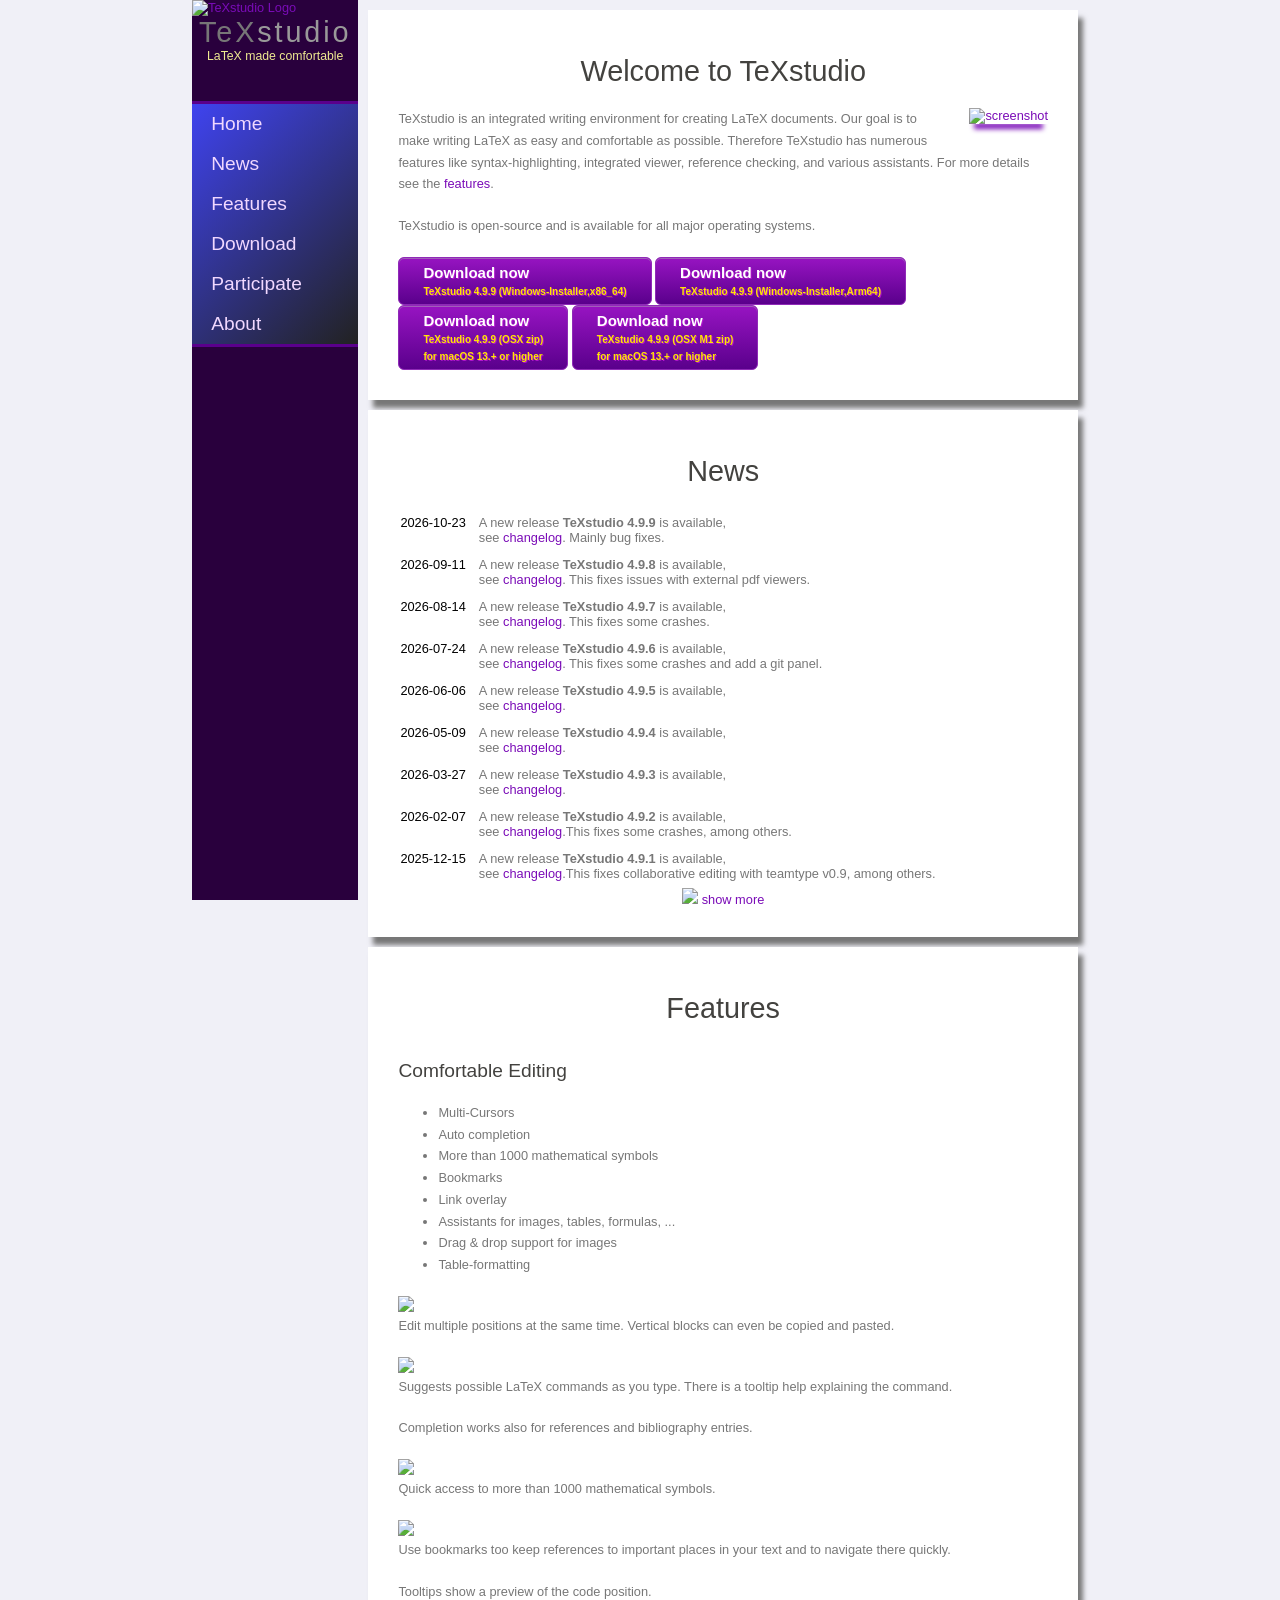
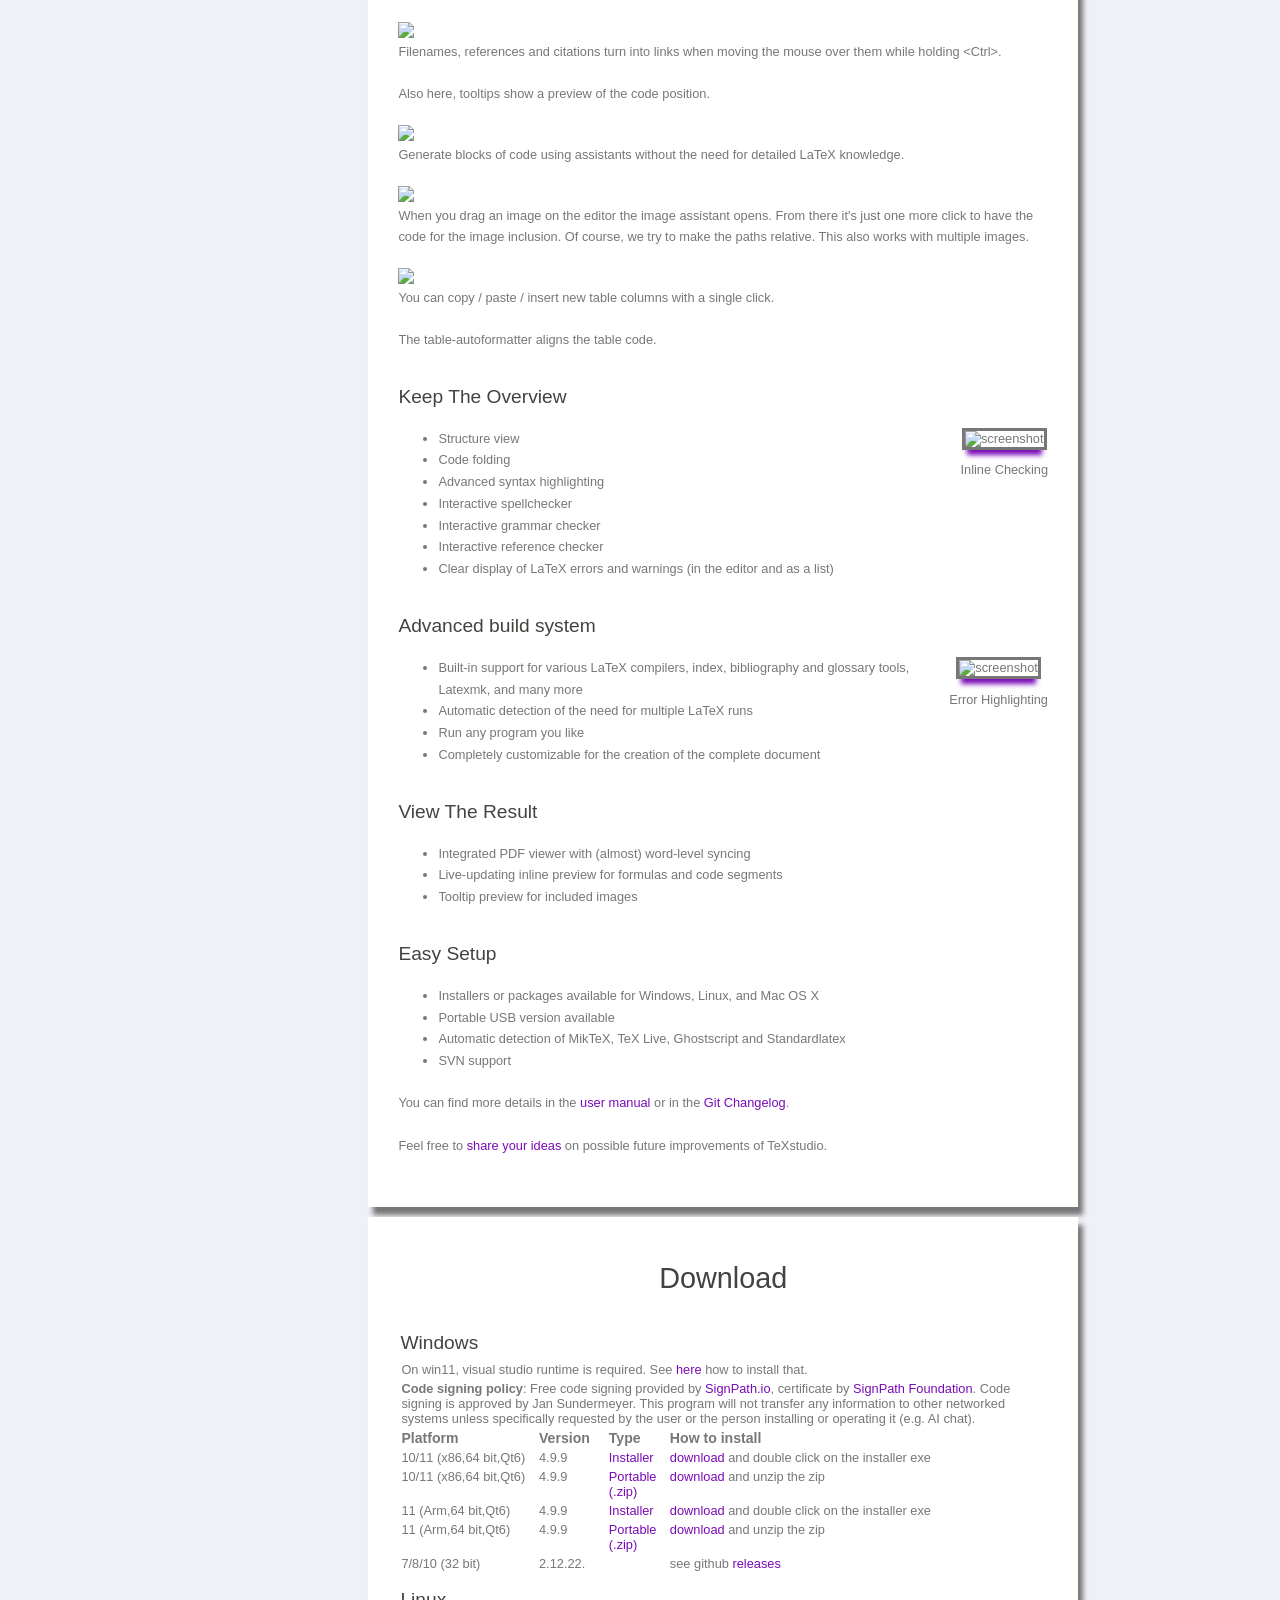
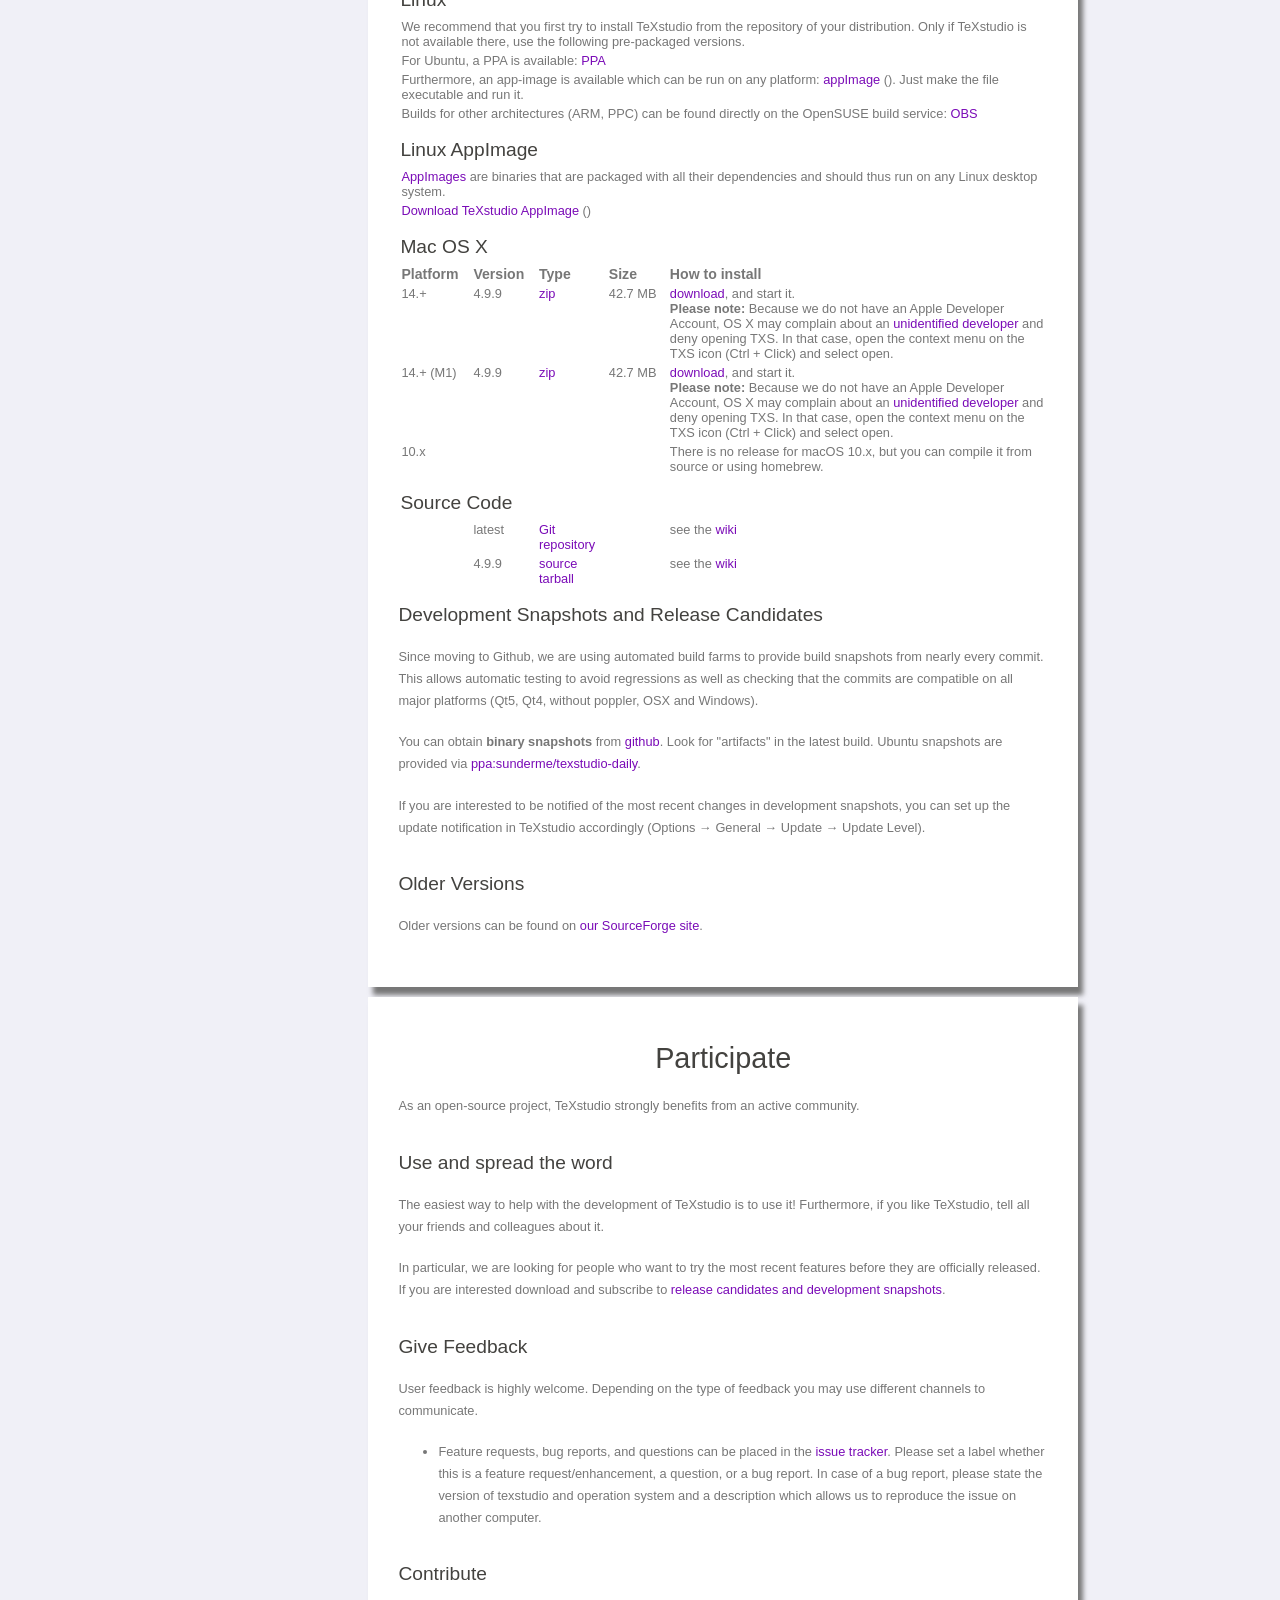
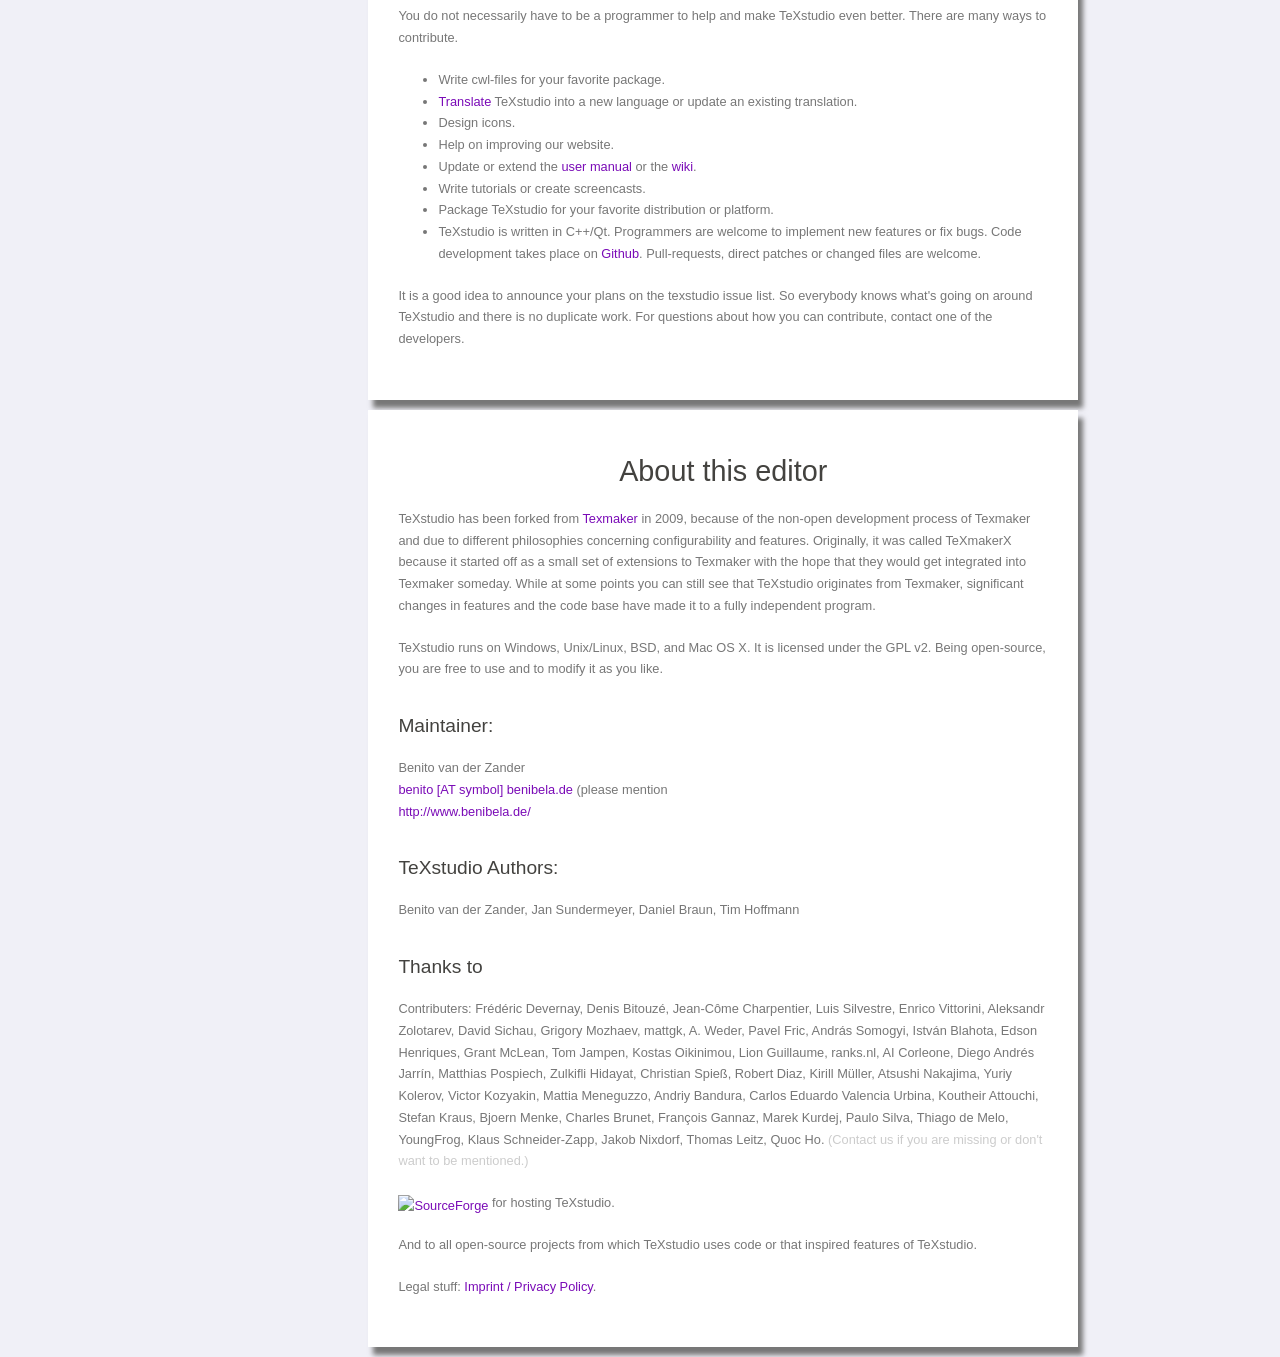
==== commit 96192090: "web page" ====
--- a/webpage/index.html
+++ b/webpage/index.html
@@ -3,13 +3,12 @@
     <head>
         <meta http-equiv="content-type" content="text/html; charset=UTF-8" />
         <meta charset="UTF-8" />
+        <link rel="stylesheet" type="text/css" href="css/txs.css" />
         <link
             rel="stylesheet"
             type="text/css"
             href="css/vertical.news.slider.css"
         />
-        <link rel="stylesheet" type="text/css" href="css/txs.css" />
-
         <link rel="shortcut icon" href="./images/texstudio.ico" />
         <title>TeXstudio - A LaTeX editor</title>
         <!--<script type="text/javascript" src="http://ajax.googleapis.com/ajax/libs/jquery/1.8.2/jquery.min.js"></script>-->
@@ -41,7 +40,7 @@
                         href="https://sourceforge.net/projects/texstudio/#screenshots"
                         ><img
                             class="img-right"
-                            src="./images/title.webp"
+                            src="./images/title.png"
                             alt="screenshot"
                     /></a>
                     <p>
@@ -1661,7 +1660,7 @@
                             <!-- .news-content -->
 
                             <div class="news-content">
-                                <img src="images/symbols.webp" />
+                                <img src="images/symbols.png" />
                                 <p>
                                     Quick access to more than 1000 mathematical
                                     symbols.
@@ -1670,7 +1669,7 @@
                             <!-- .news-content -->
 
                             <div class="news-content">
-                                <img src="images/bookmarks.webp" />
+                                <img src="images/bookmarks.png" />
                                 <p>
                                     Use bookmarks too keep references to
                                     important places in your text and to
@@ -1698,7 +1697,7 @@
                             <!-- .news-content -->
 
                             <div class="news-content">
-                                <img src="images/assistants.webp" />
+                                <img src="images/assistants.png" />
                                 <p>
                                     Generate blocks of code using assistants
                                     without the need for detailed LaTeX
@@ -1740,7 +1739,7 @@
                     <h3>Keep The Overview</h3>
                     <div class="img-block-right">
                         <img
-                            src="./images/inlineChecking_zoom.webp"
+                            src="./images/inlineChecking_zoom.png"
                             alt="screenshot"
                         /><br />Inline Checking
                     </div>
@@ -1759,7 +1758,7 @@
                     <h3>Advanced build system</h3>
                     <div class="img-block-right">
                         <img
-                            src="./images/errorHighlighting_zoom.webp"
+                            src="./images/errorHighlighting_zoom.png"
                             alt="screenshot"
                         /><br />Error Highlighting
                     </div>
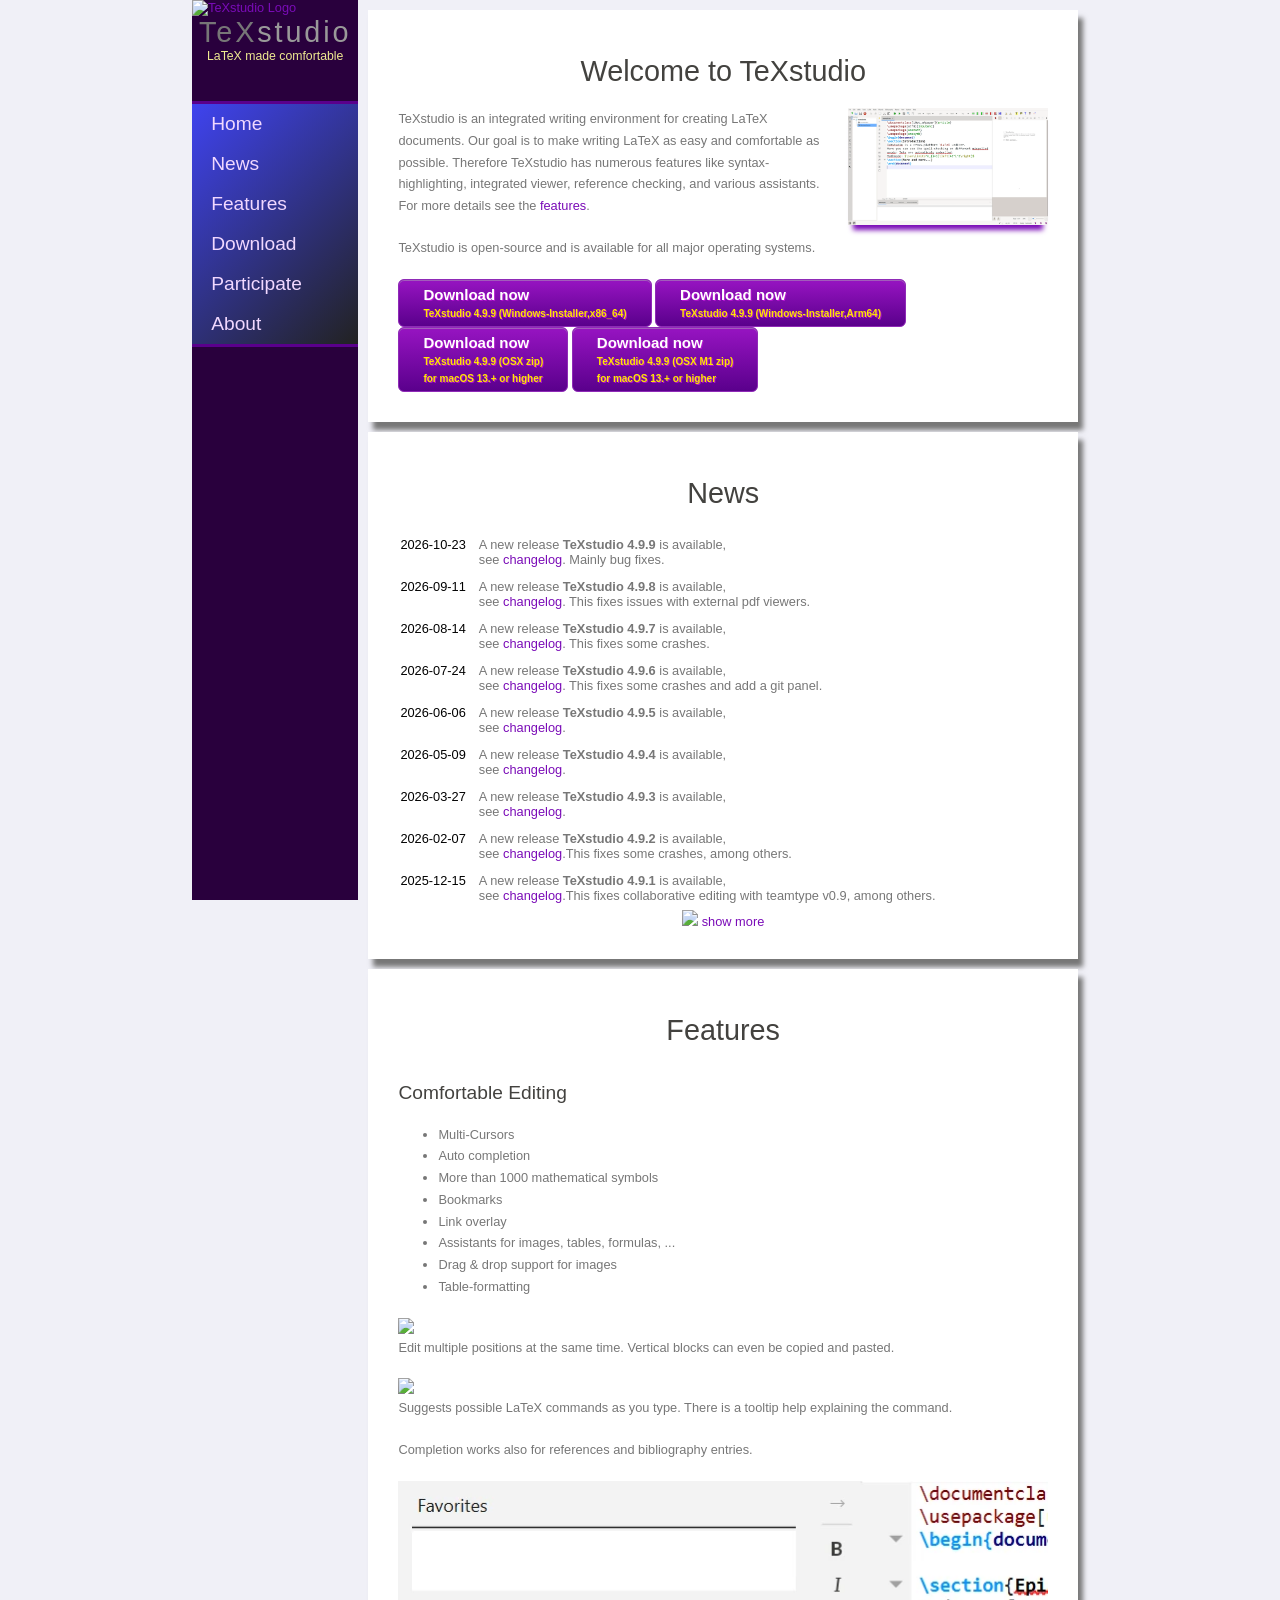
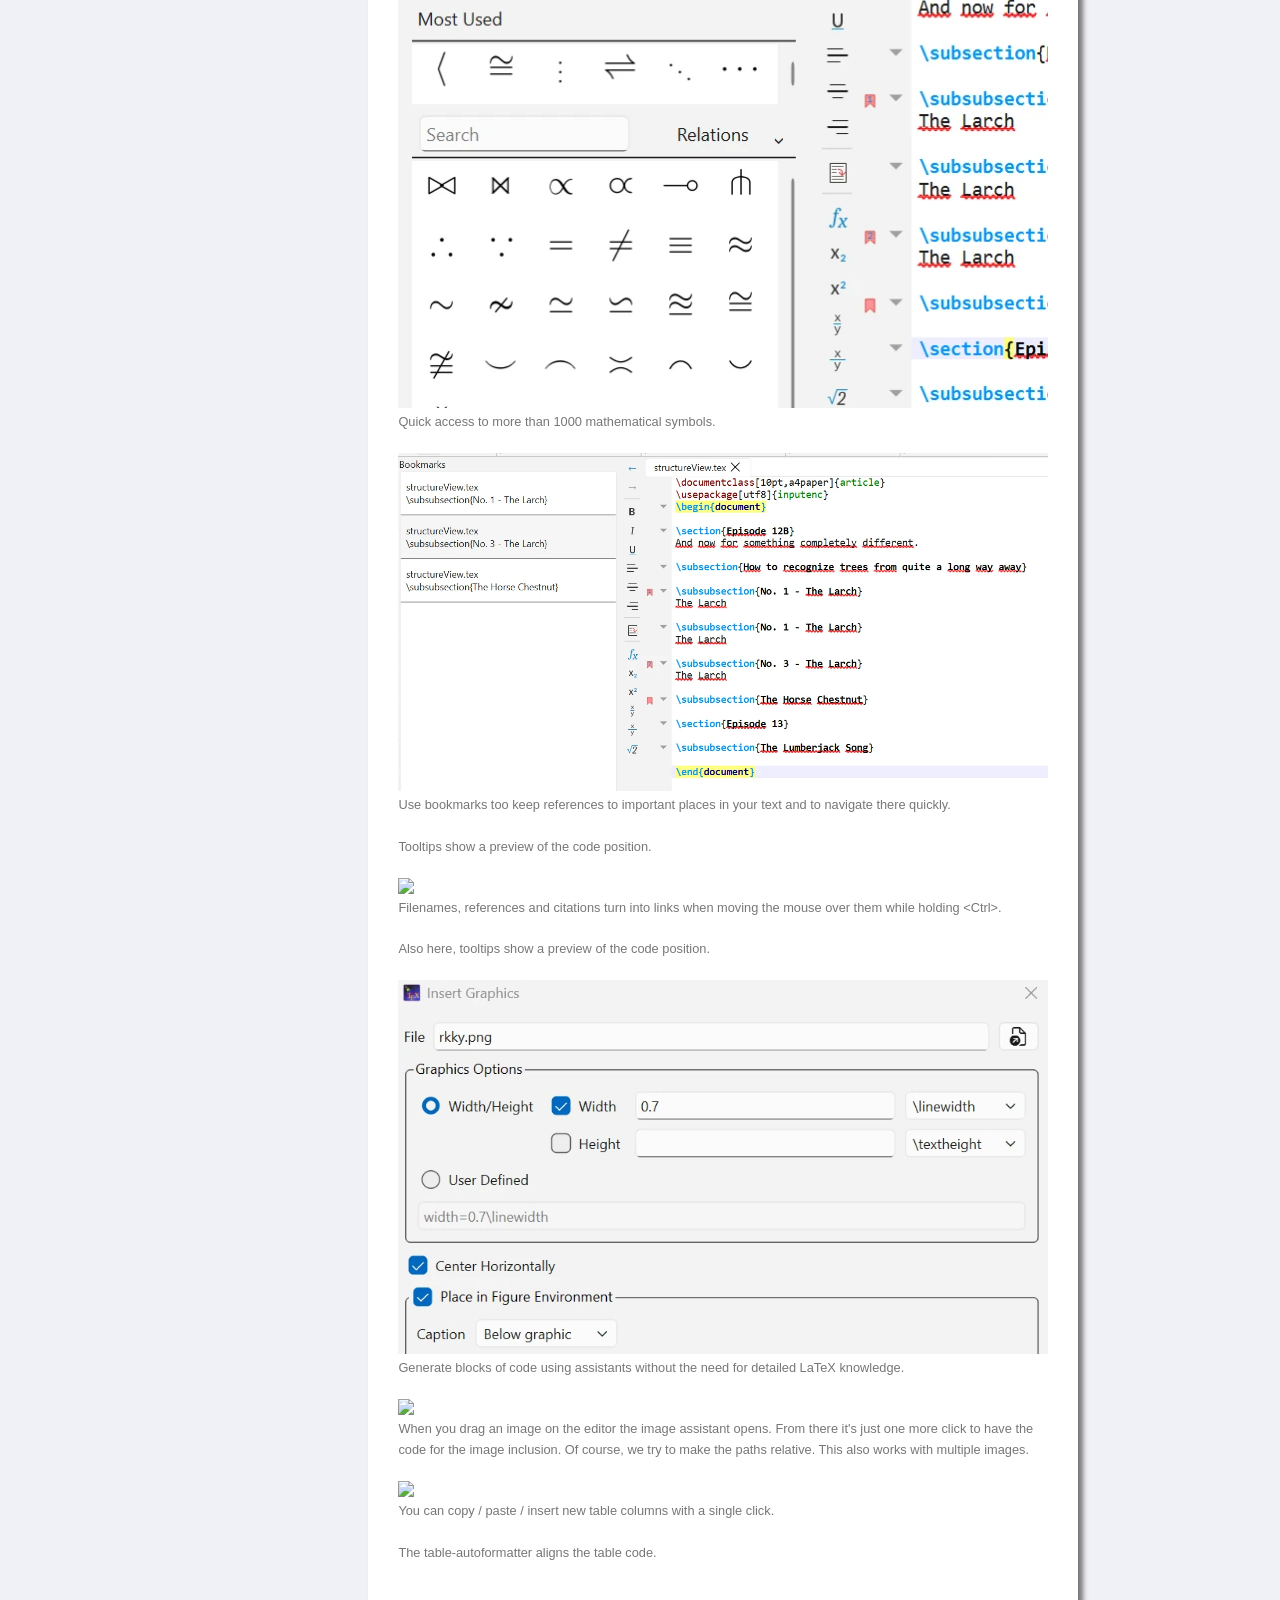
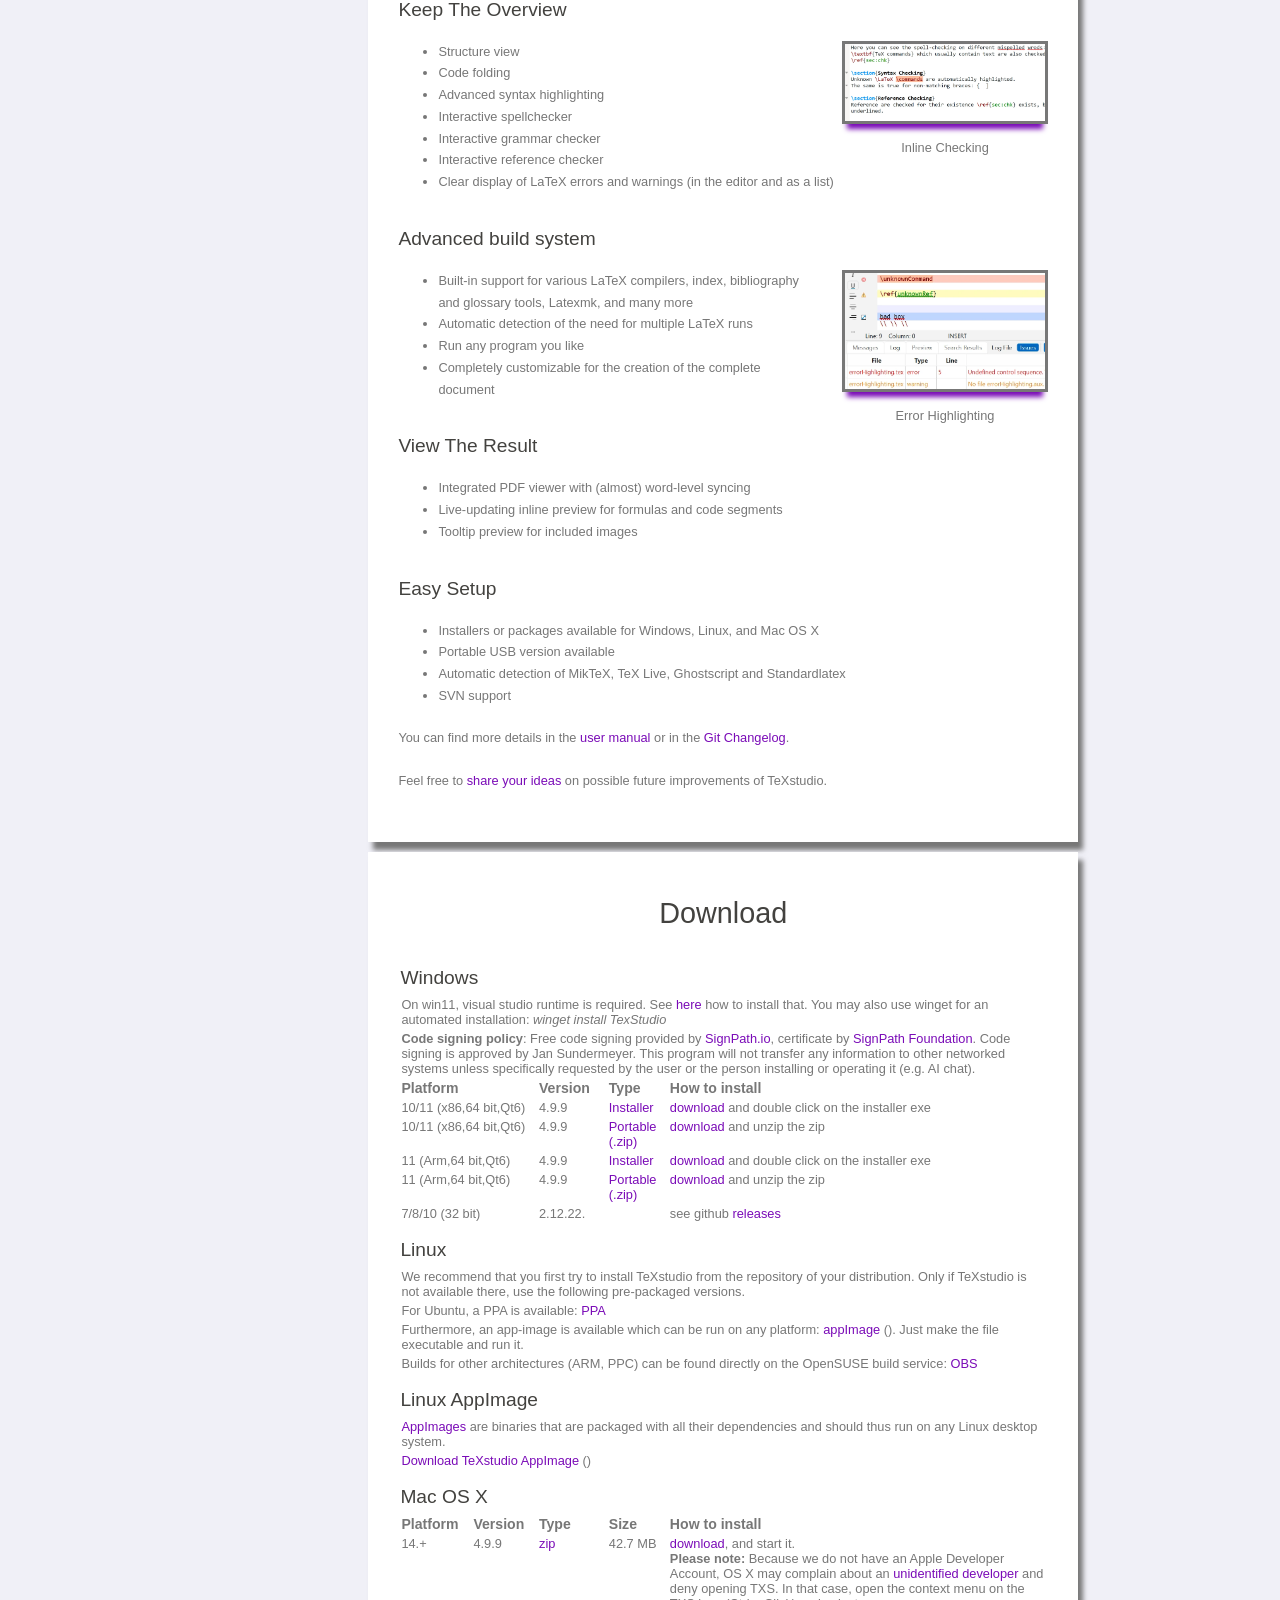
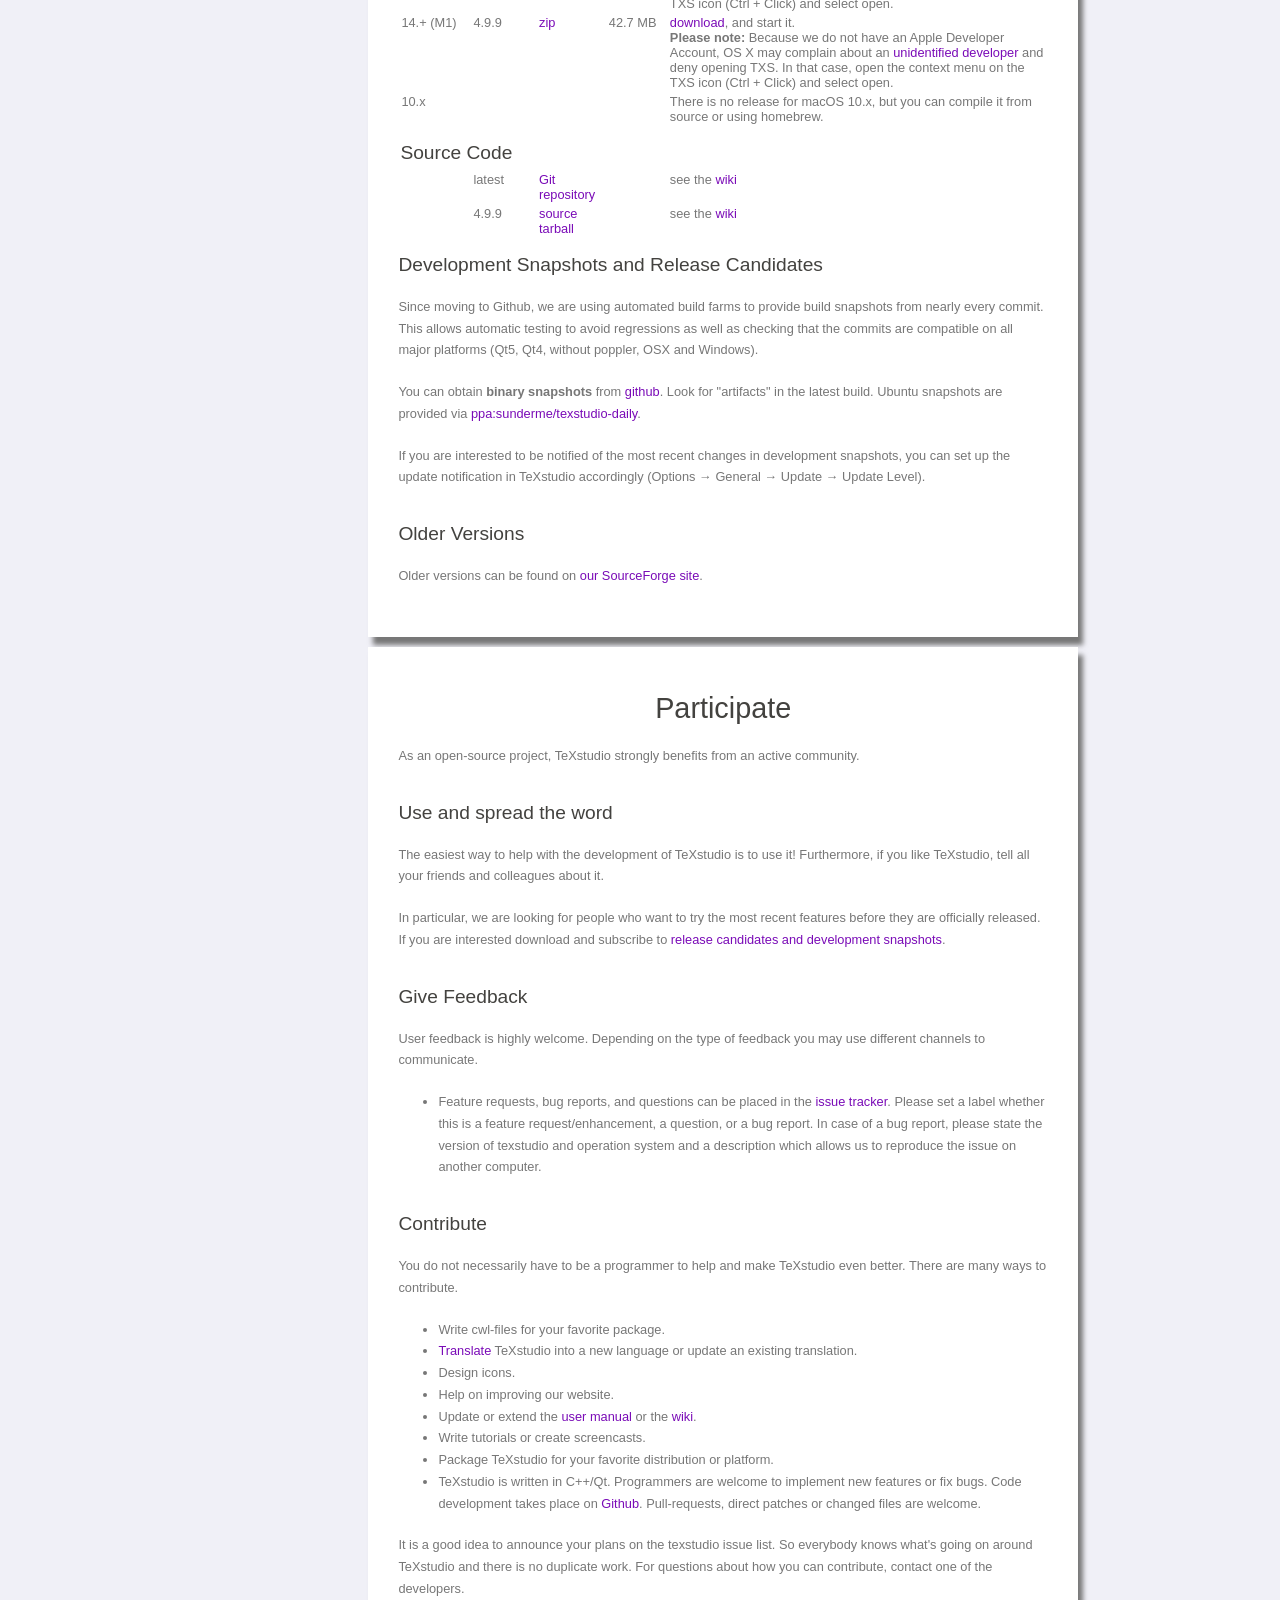
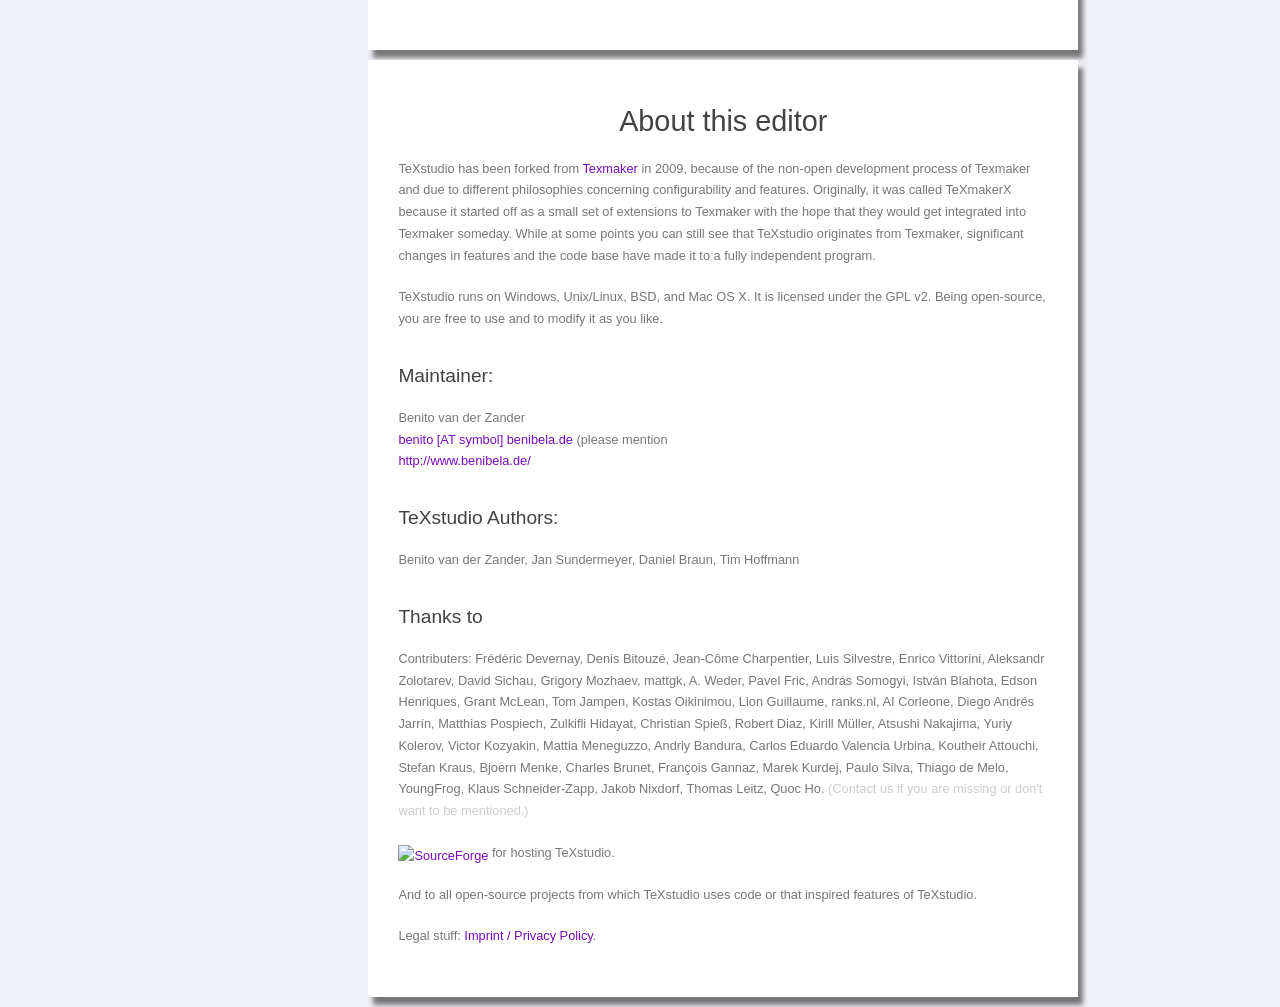
==== commit c7eae793: "Using Adwaita instead of win11 & Legal page fixes" ====
--- a/webpage/index.html
+++ b/webpage/index.html
@@ -3,12 +3,13 @@
     <head>
         <meta http-equiv="content-type" content="text/html; charset=UTF-8" />
         <meta charset="UTF-8" />
-        <link rel="stylesheet" type="text/css" href="css/txs.css" />
         <link
             rel="stylesheet"
             type="text/css"
             href="css/vertical.news.slider.css"
         />
+        <link rel="stylesheet" type="text/css" href="css/txs.css" />
+
         <link rel="shortcut icon" href="./images/texstudio.ico" />
         <title>TeXstudio - A LaTeX editor</title>
         <!--<script type="text/javascript" src="http://ajax.googleapis.com/ajax/libs/jquery/1.8.2/jquery.min.js"></script>-->
@@ -40,7 +41,7 @@
                         href="https://sourceforge.net/projects/texstudio/#screenshots"
                         ><img
                             class="img-right"
-                            src="./images/title.png"
+                            src="./images/title.webp"
                             alt="screenshot"
                     /></a>
                     <p>
@@ -1660,7 +1661,7 @@
                             <!-- .news-content -->
 
                             <div class="news-content">
-                                <img src="images/symbols.png" />
+                                <img src="images/symbols.webp" />
                                 <p>
                                     Quick access to more than 1000 mathematical
                                     symbols.
@@ -1669,7 +1670,7 @@
                             <!-- .news-content -->
 
                             <div class="news-content">
-                                <img src="images/bookmarks.png" />
+                                <img src="images/bookmarks.webp" />
                                 <p>
                                     Use bookmarks too keep references to
                                     important places in your text and to
@@ -1697,7 +1698,7 @@
                             <!-- .news-content -->
 
                             <div class="news-content">
-                                <img src="images/assistants.png" />
+                                <img src="images/assistants.webp" />
                                 <p>
                                     Generate blocks of code using assistants
                                     without the need for detailed LaTeX
@@ -1739,7 +1740,7 @@
                     <h3>Keep The Overview</h3>
                     <div class="img-block-right">
                         <img
-                            src="./images/inlineChecking_zoom.png"
+                            src="./images/inlineChecking_zoom.webp"
                             alt="screenshot"
                         /><br />Inline Checking
                     </div>
@@ -1758,7 +1759,7 @@
                     <h3>Advanced build system</h3>
                     <div class="img-block-right">
                         <img
-                            src="./images/errorHighlighting_zoom.png"
+                            src="./images/errorHighlighting_zoom.webp"
                             alt="screenshot"
                         /><br />Error Highlighting
                     </div>
@@ -1839,7 +1840,8 @@
                                         href="https://github.com/texstudio-org/texstudio/issues/2664"
                                         >here</a
                                     >
-                                    how to install that.
+                                    how to install that. You may also use winget 
+                                    for an automated installation: <i>winget install TexStudio</i>
                                 </td>
                             </tr>
                             <tr>
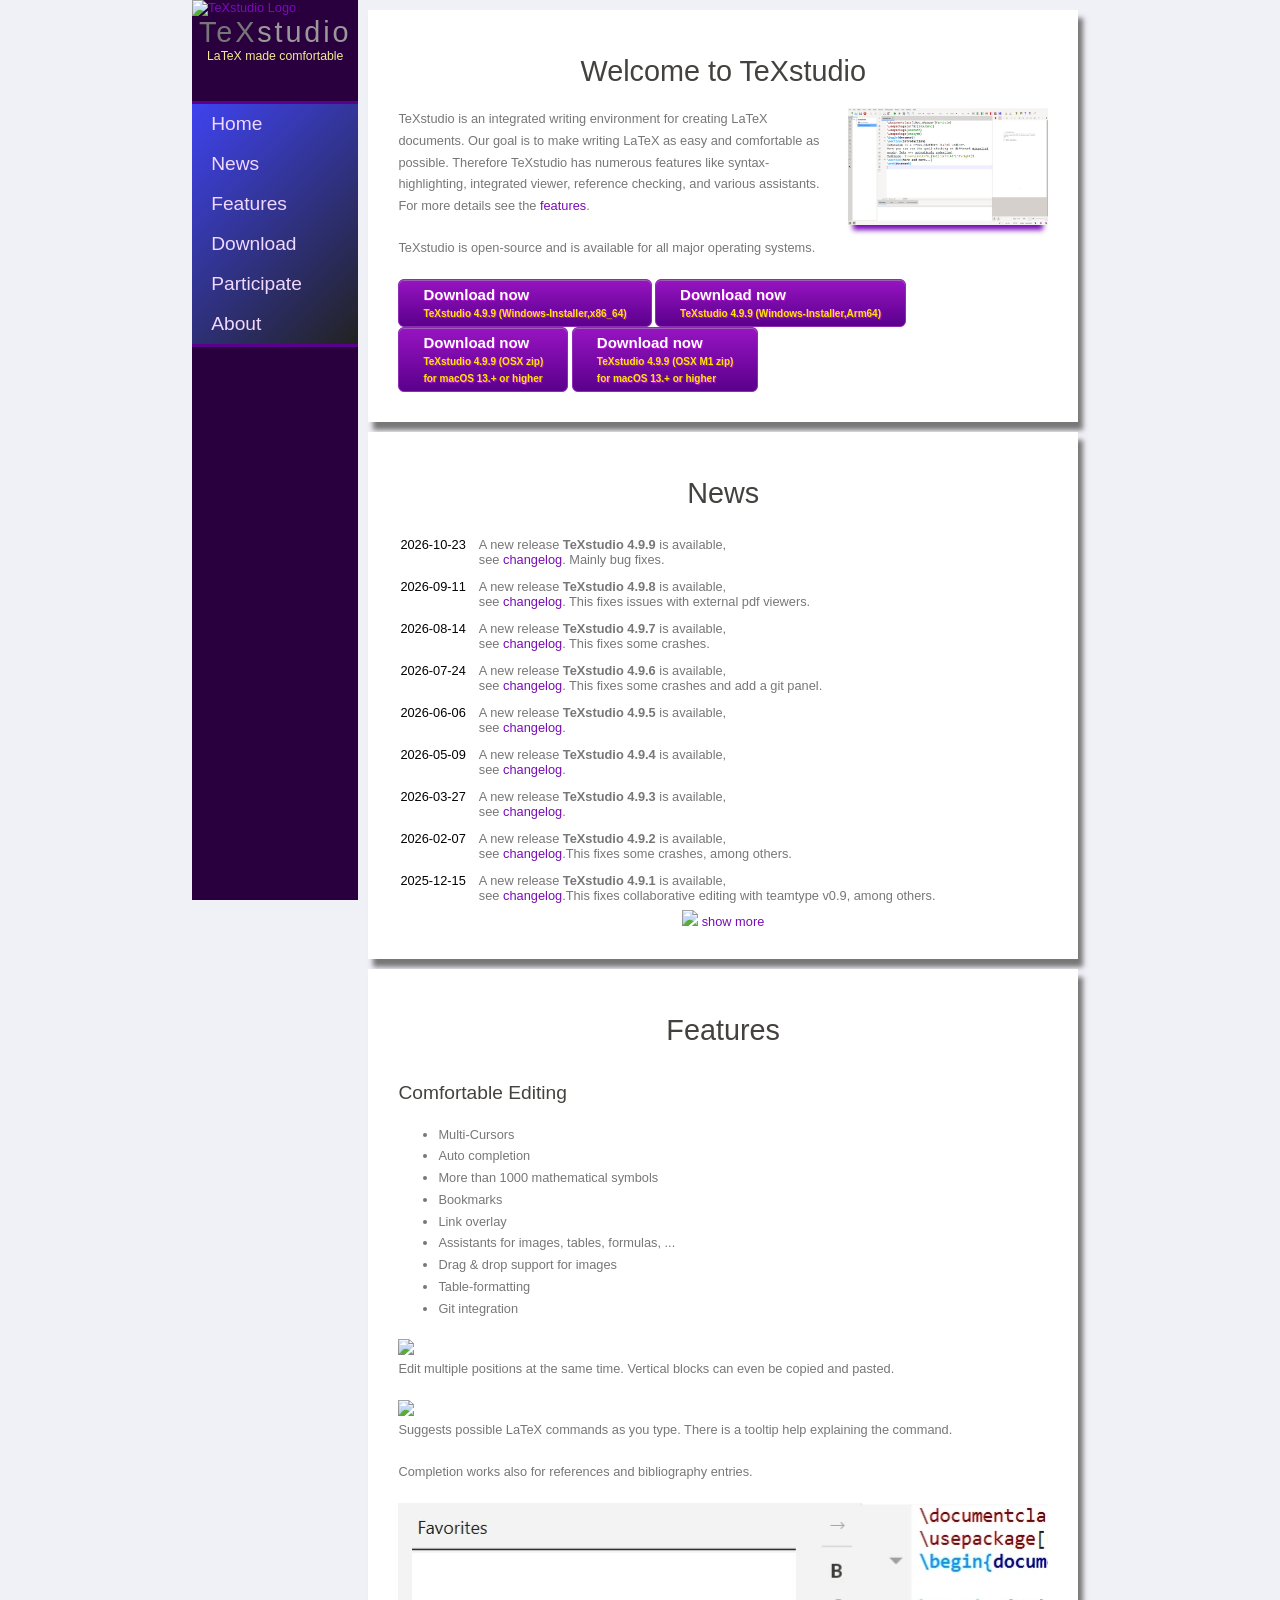
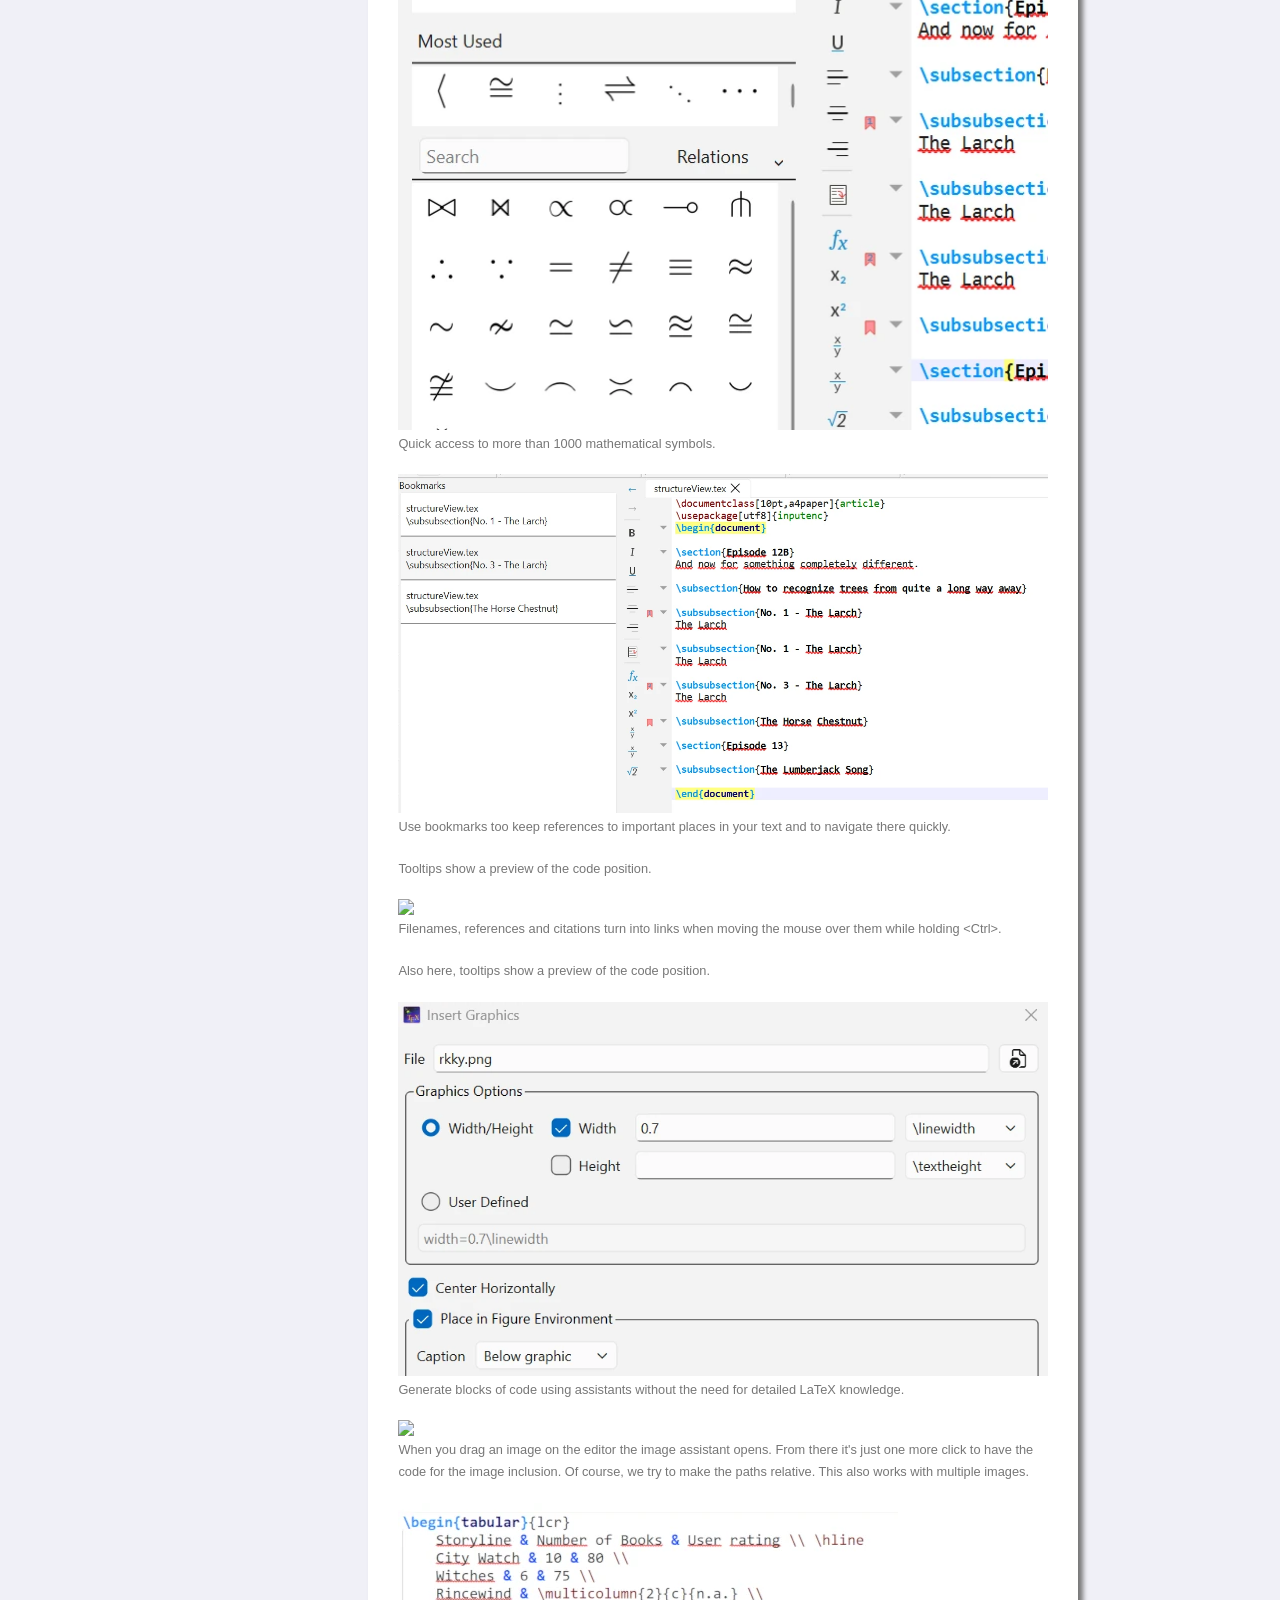
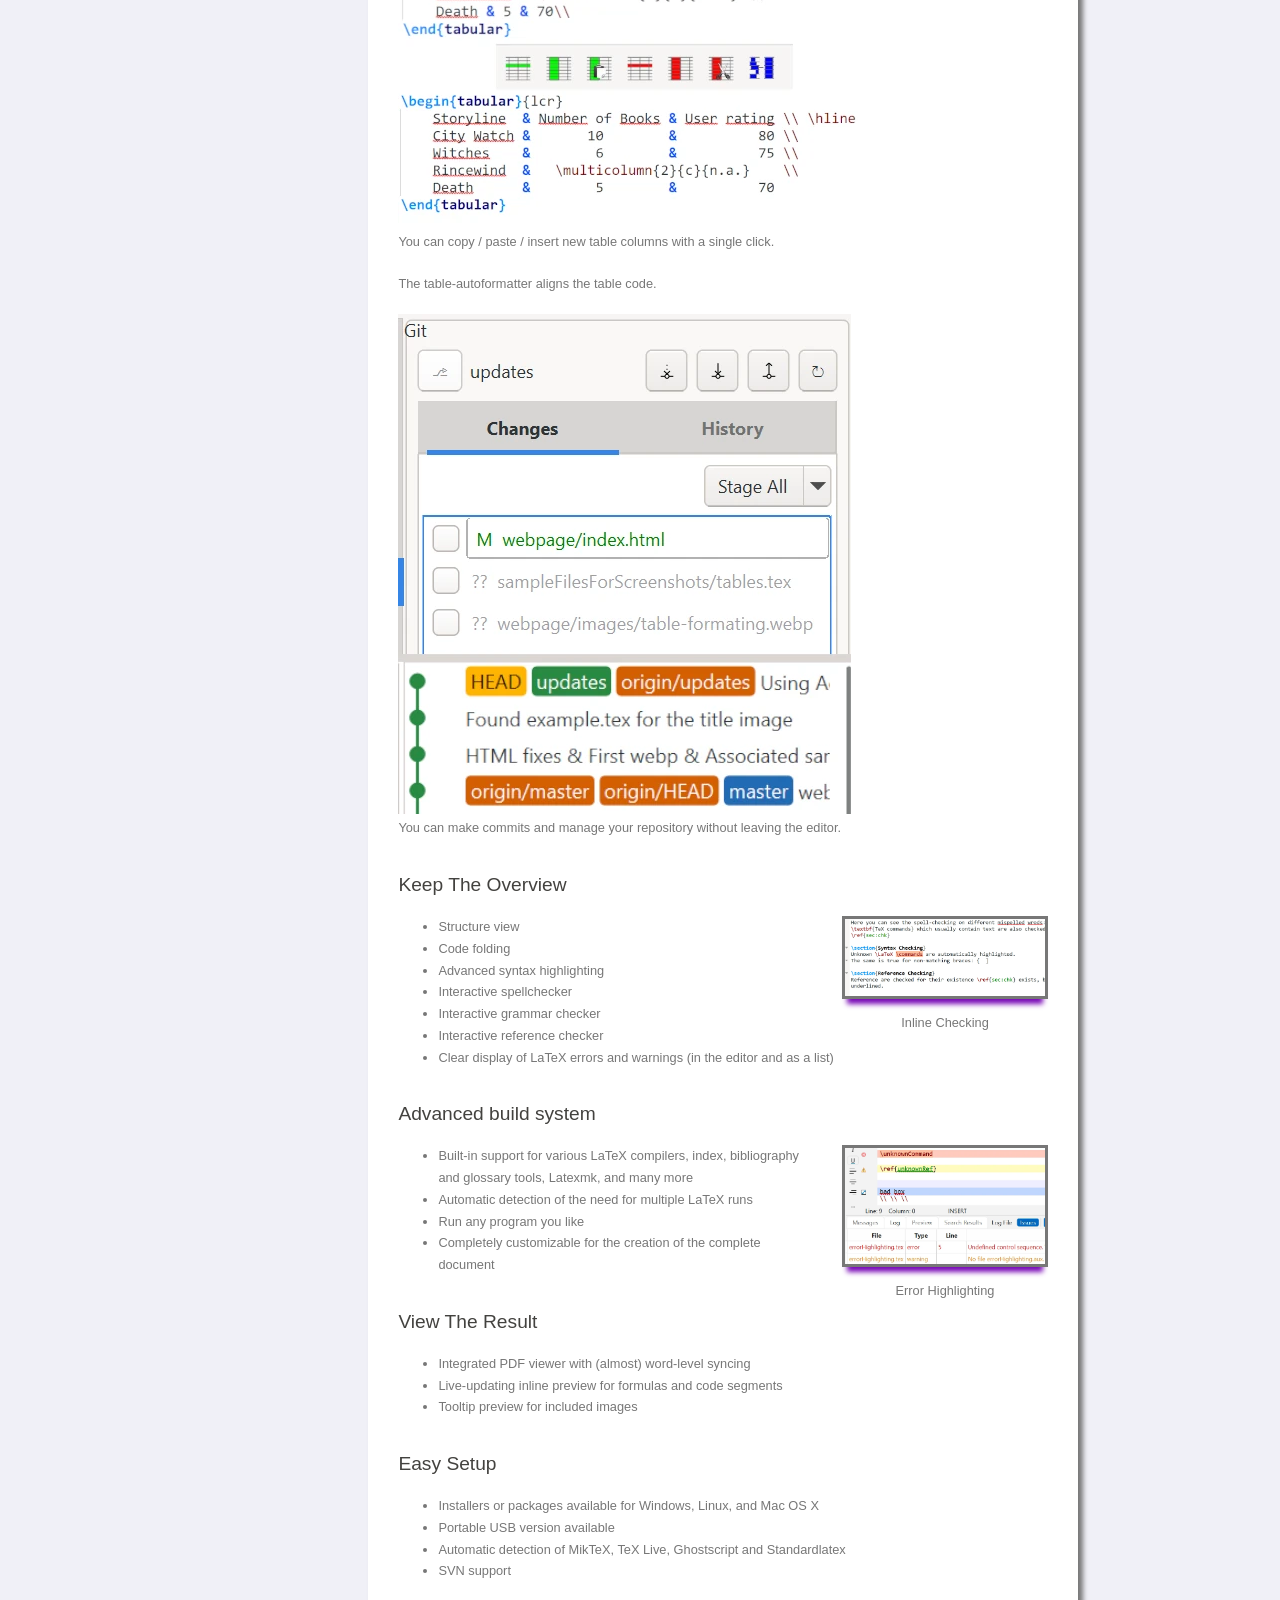
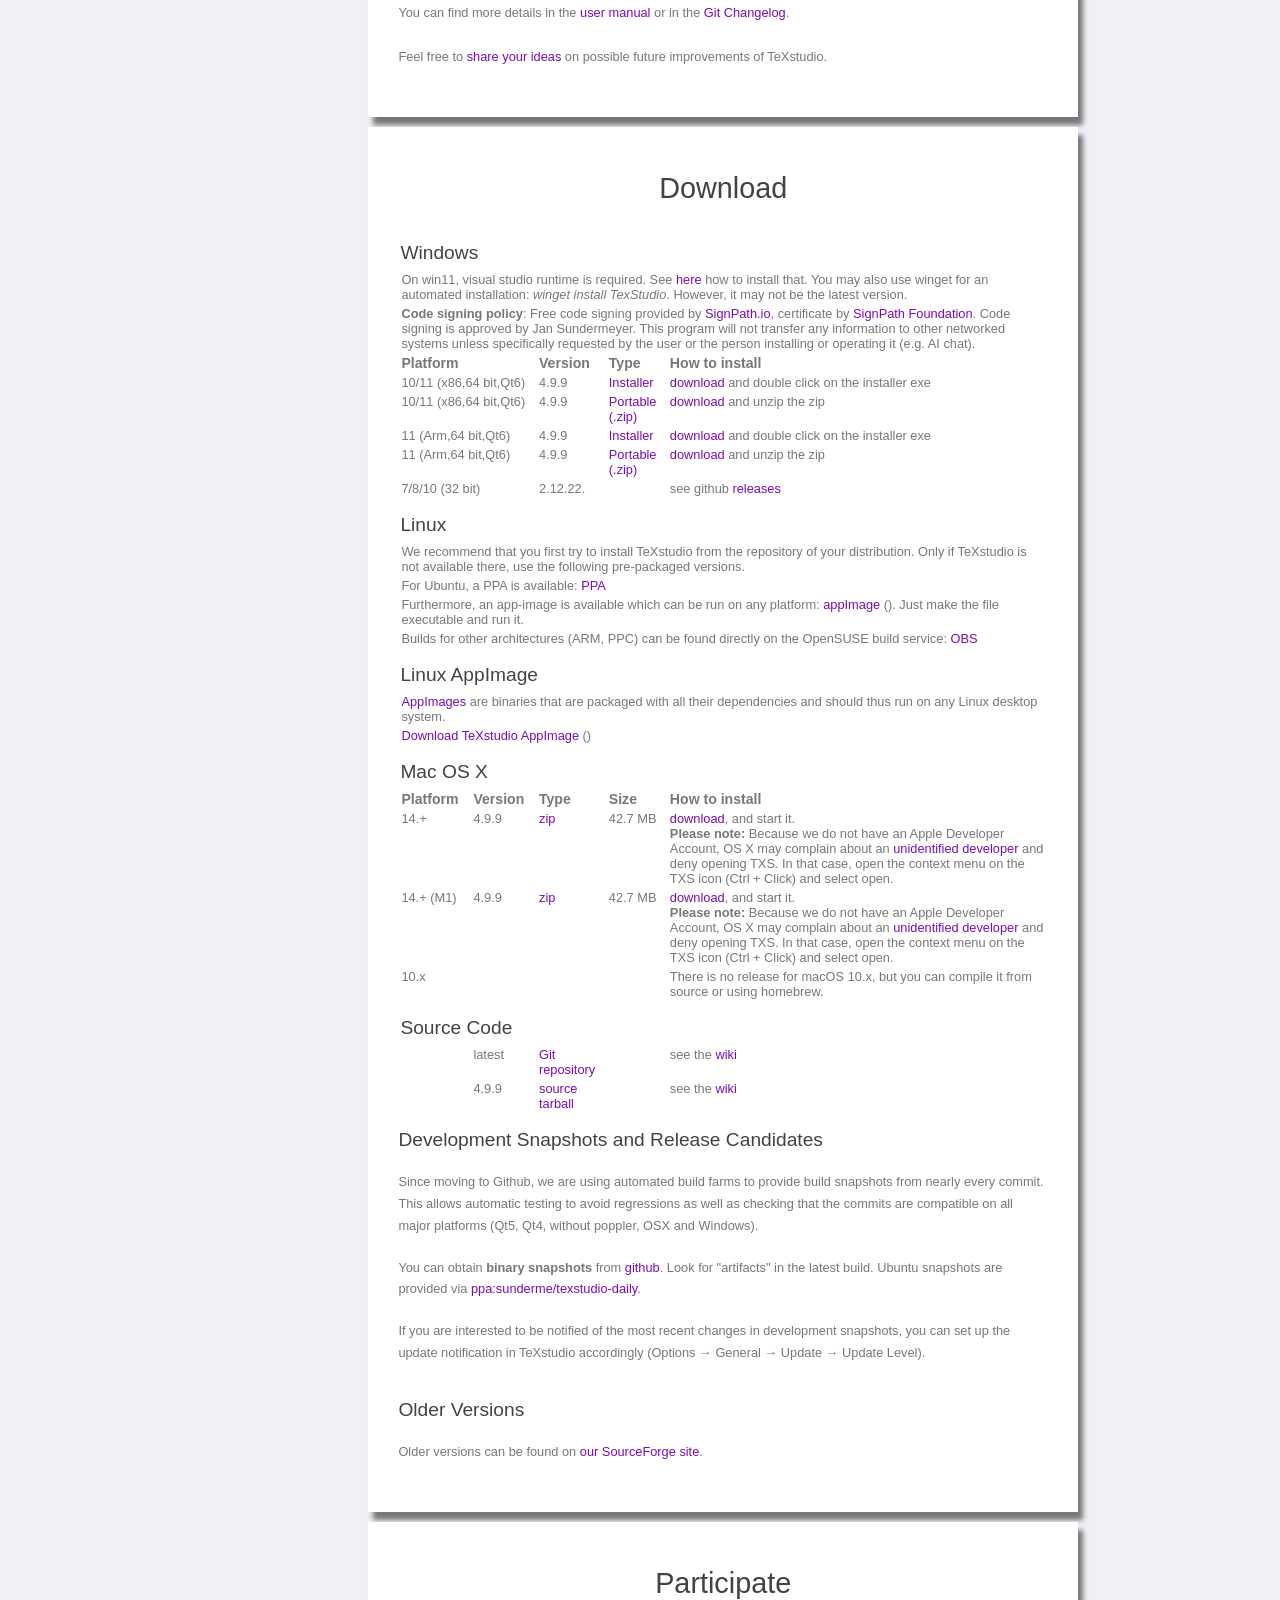
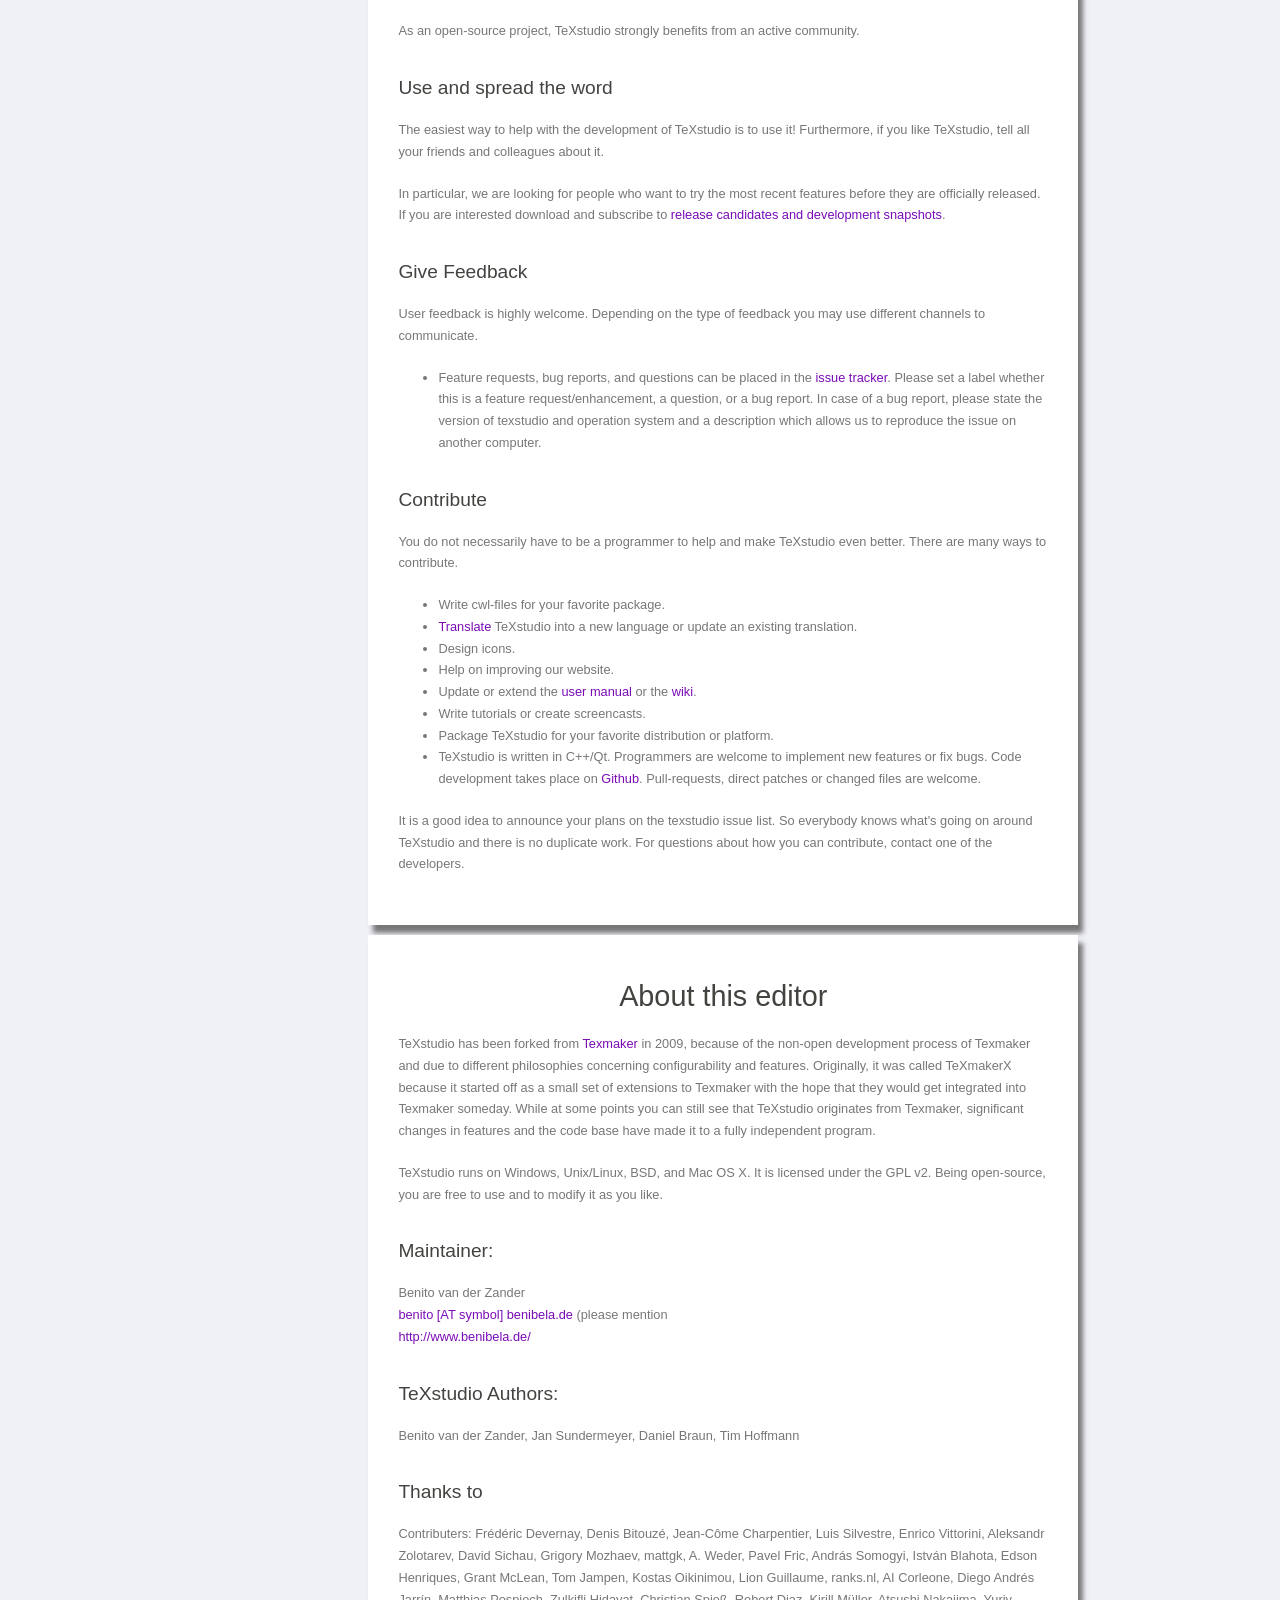
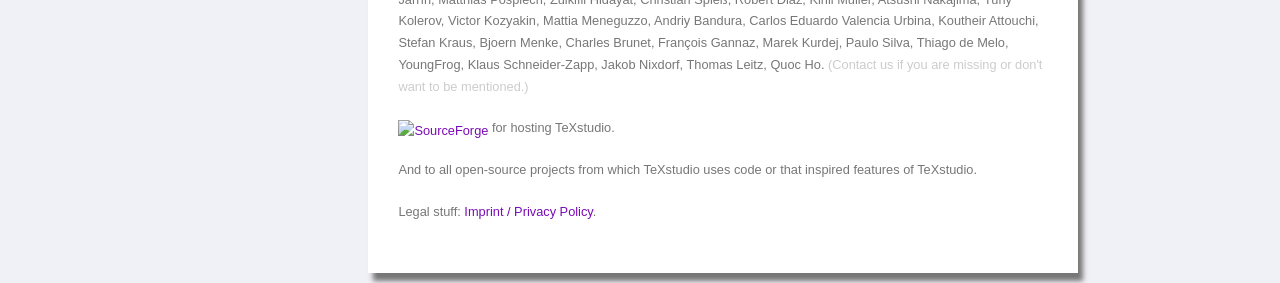
==== commit 87b214ae: "Table formating & Git integration" ====
--- a/webpage/index.html
+++ b/webpage/index.html
@@ -1627,6 +1627,7 @@
                             </li>
                             <li>Drag &amp; drop support for images</li>
                             <li>Table-formatting</li>
+                            <li>Git integration</li>
                             <!--<li>Scripting support</li>-->
                             <!--<li>Context menus</li>-->
                             <!--<li>Jump to error locations</li>-->
@@ -1721,7 +1722,7 @@
                             <!-- .news-content -->
 
                             <div class="news-content">
-                                <img src="images/table-formating.png" />
+                                <img src="images/table-formating.webp" />
                                 <p>
                                     You can copy / paste / insert new table
                                     columns with a single click.
@@ -1730,6 +1731,16 @@
                                     The table-autoformatter aligns the table
                                     code.
                                 </p>
+                            </div>
+                            <!-- .news-content -->
+
+                            <div class="news-content">
+                                <img src="images/git.webp" />
+                                <p>
+                                    You can make commits and manage your repository 
+                                    without leaving the editor.   
+                                </p>
+
                             </div>
                             <!-- .news-content -->
                         </div>
@@ -1841,7 +1852,8 @@
                                         >here</a
                                     >
                                     how to install that. You may also use winget 
-                                    for an automated installation: <i>winget install TexStudio</i>
+                                    for an automated installation: <i>winget install TexStudio</i>.
+                                    However, it may not be the latest version. 
                                 </td>
                             </tr>
                             <tr>
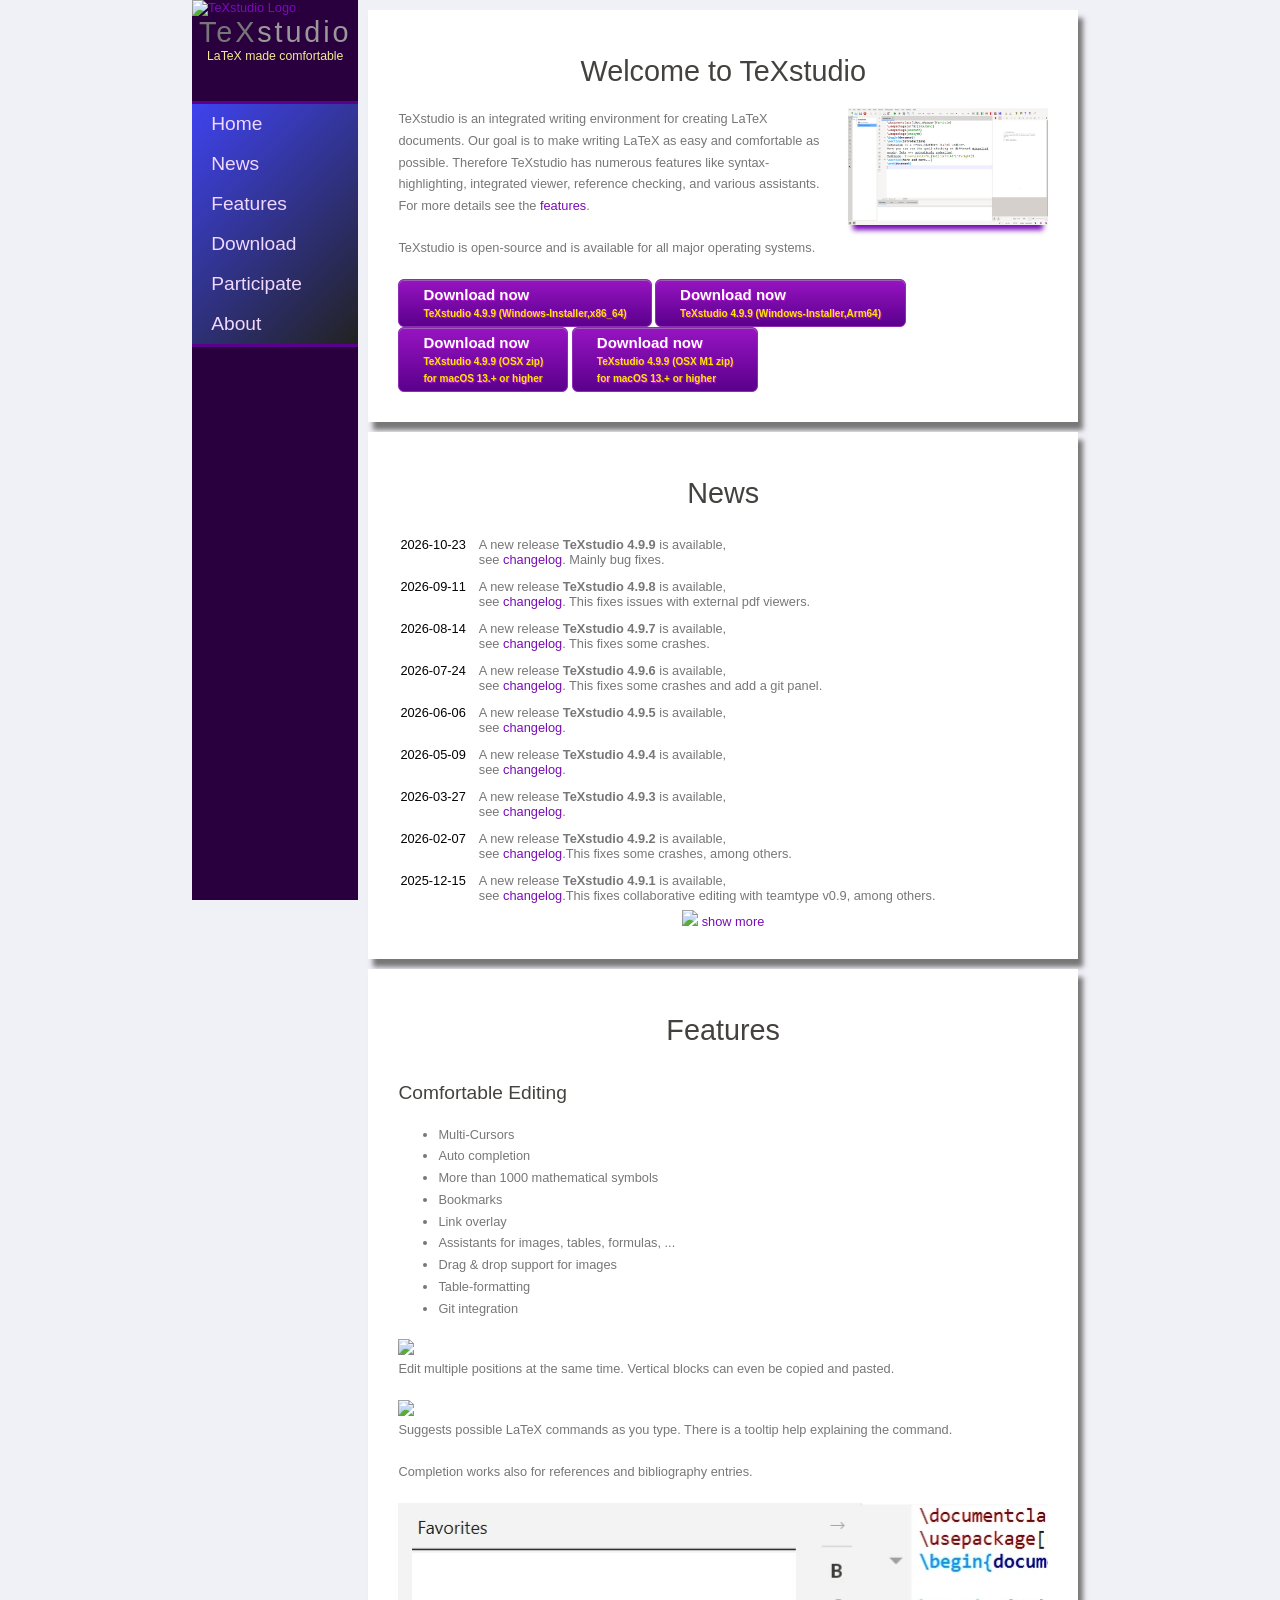
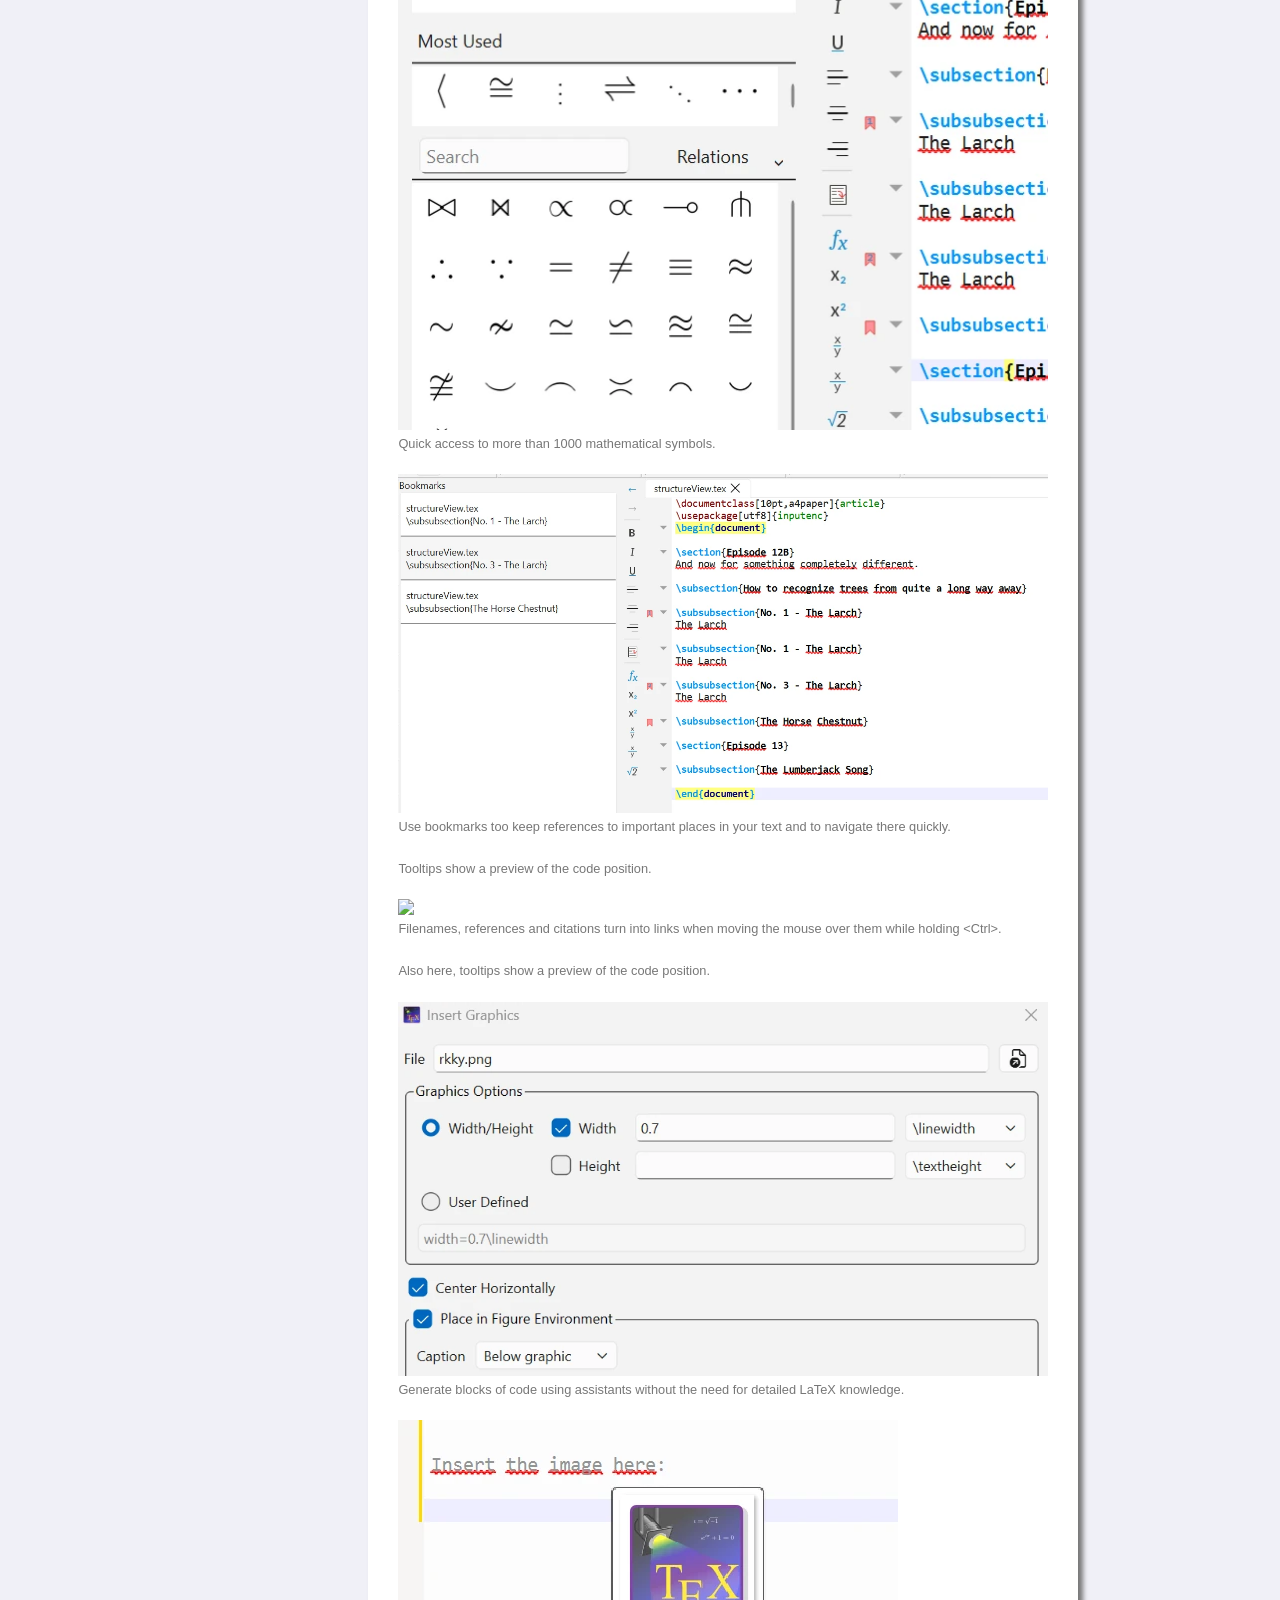
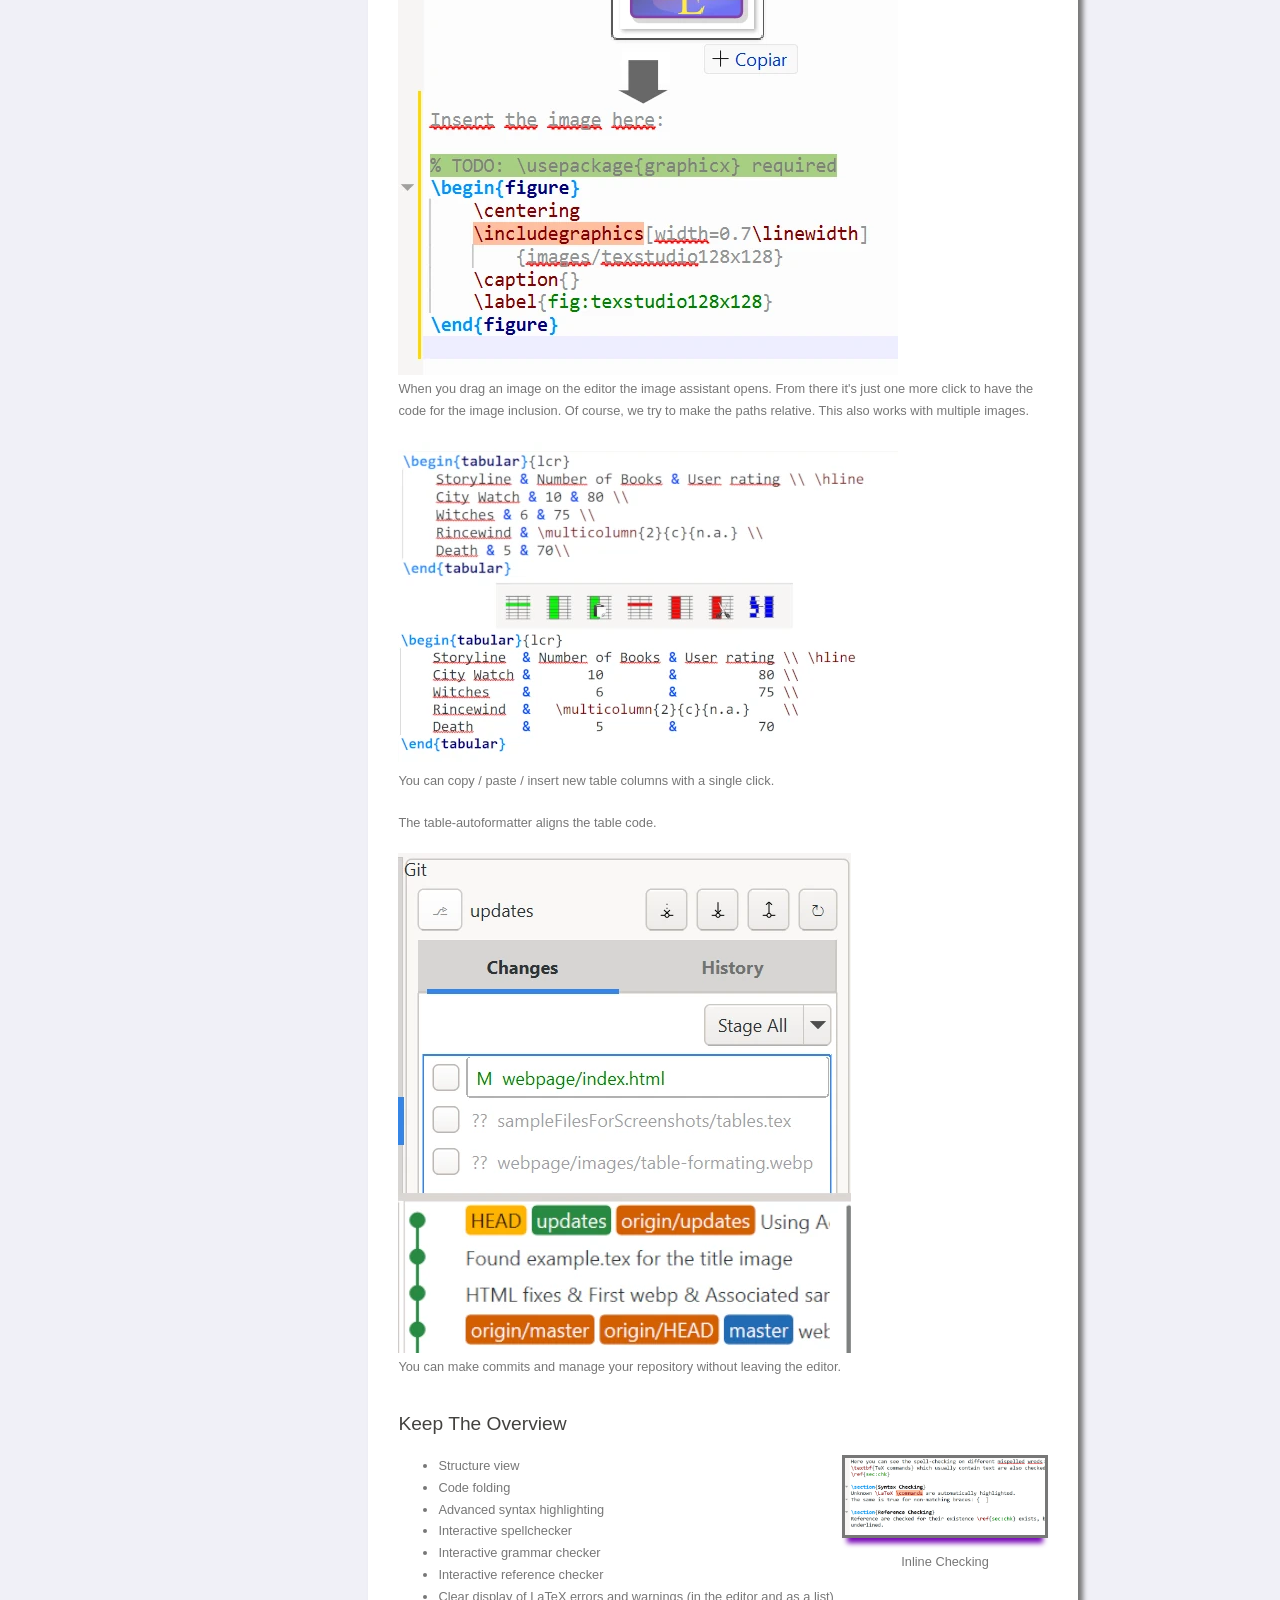
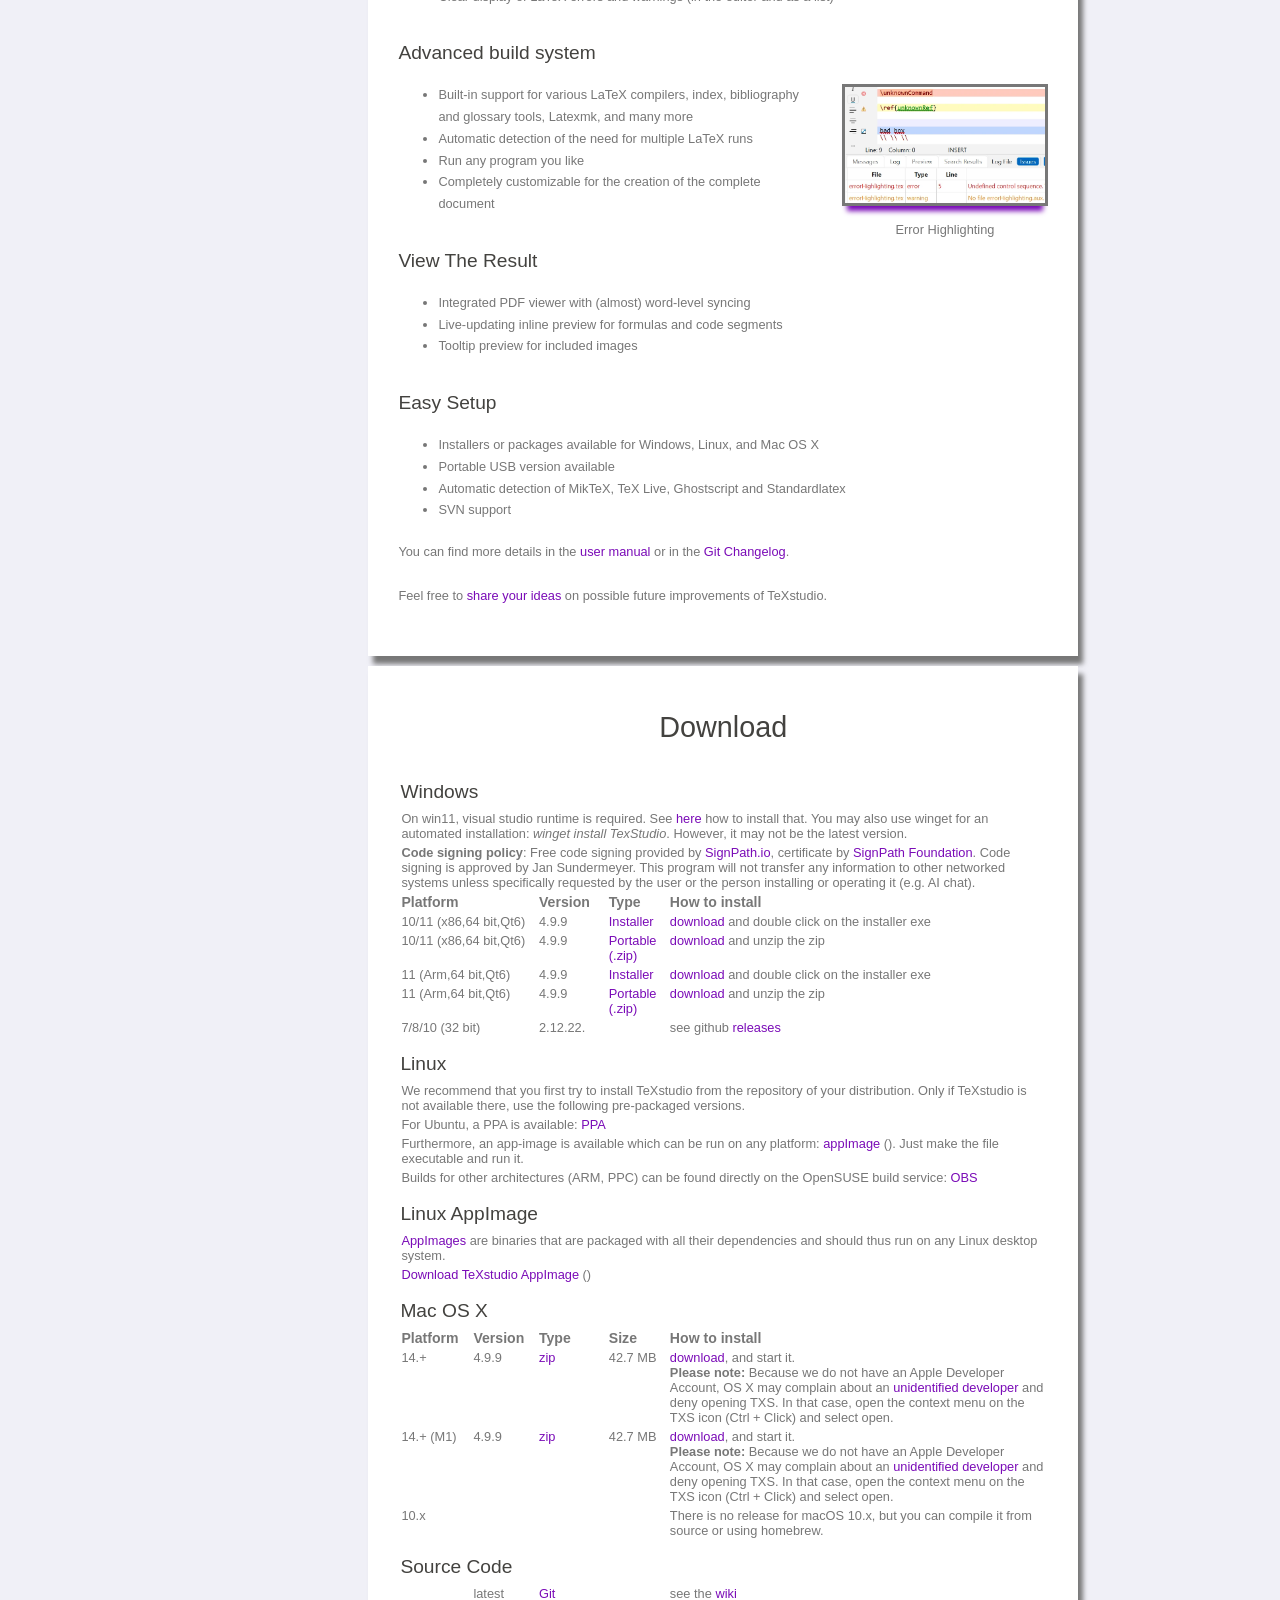
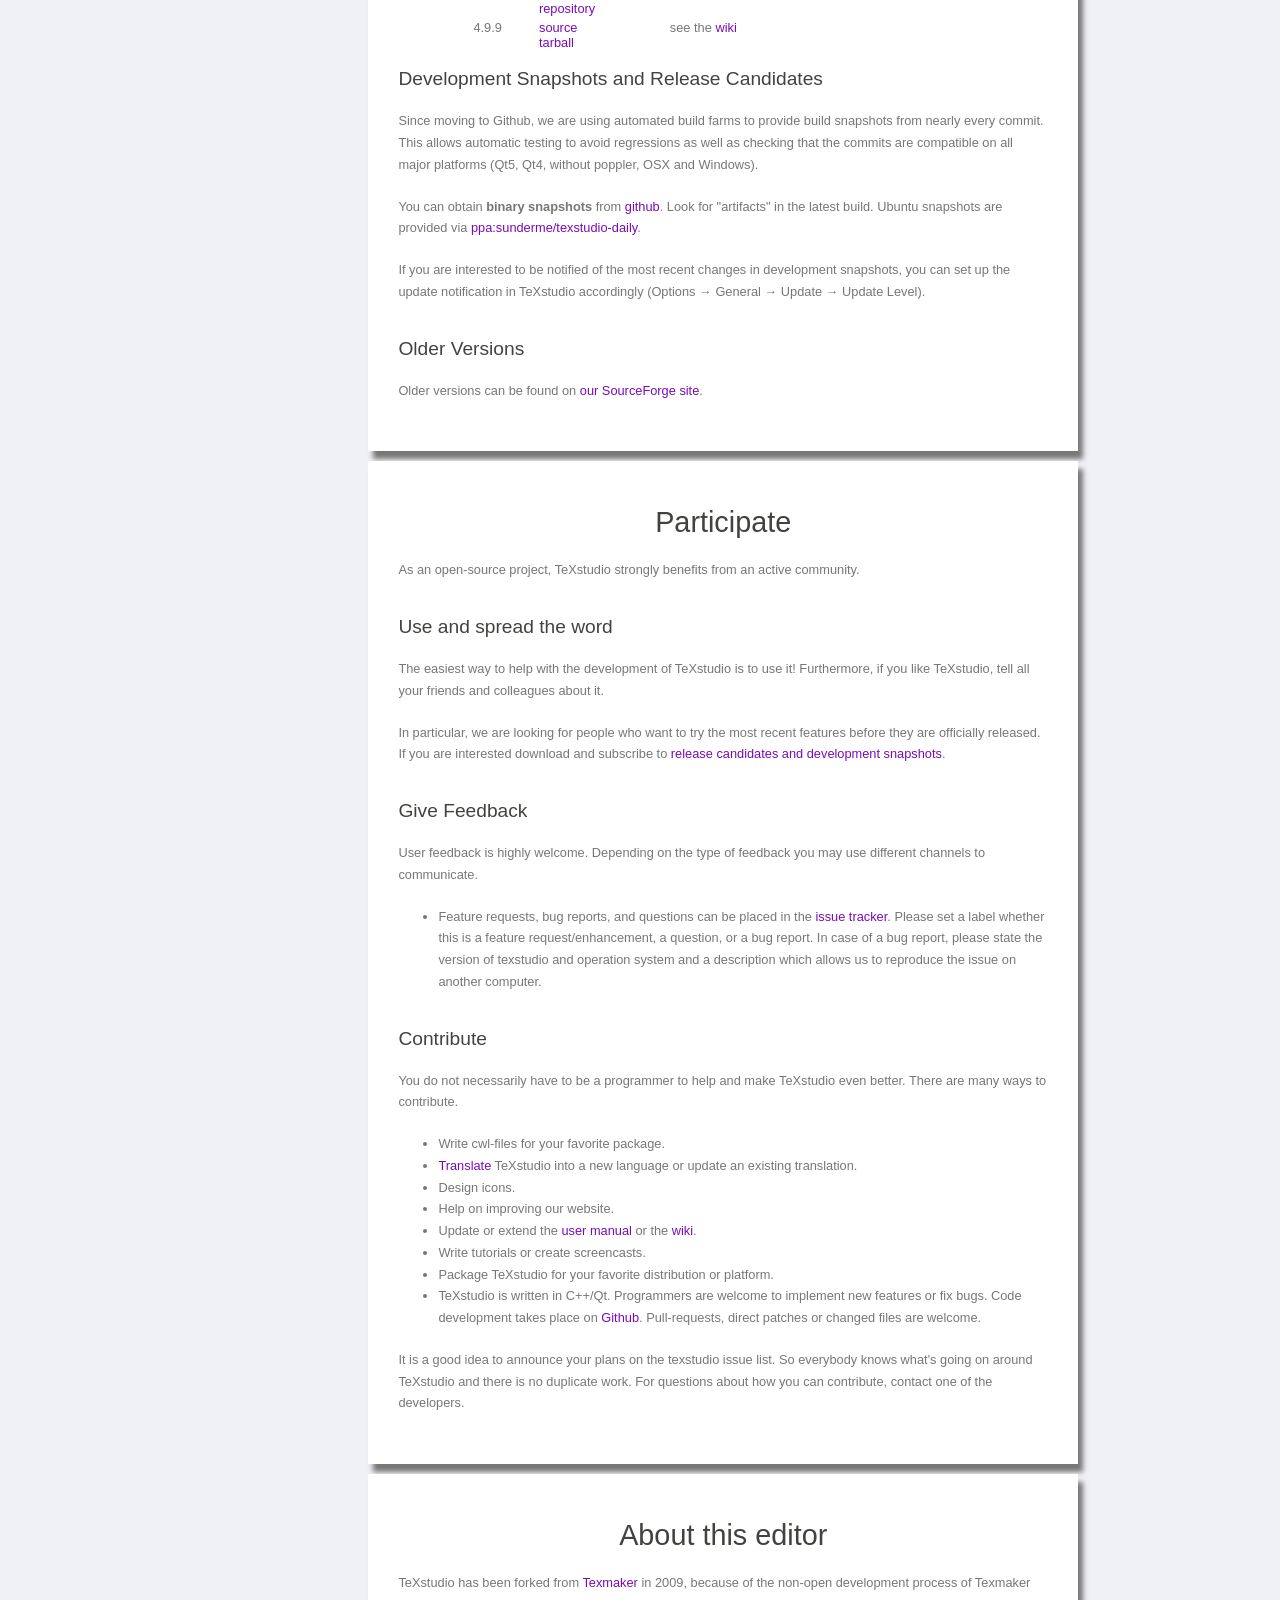
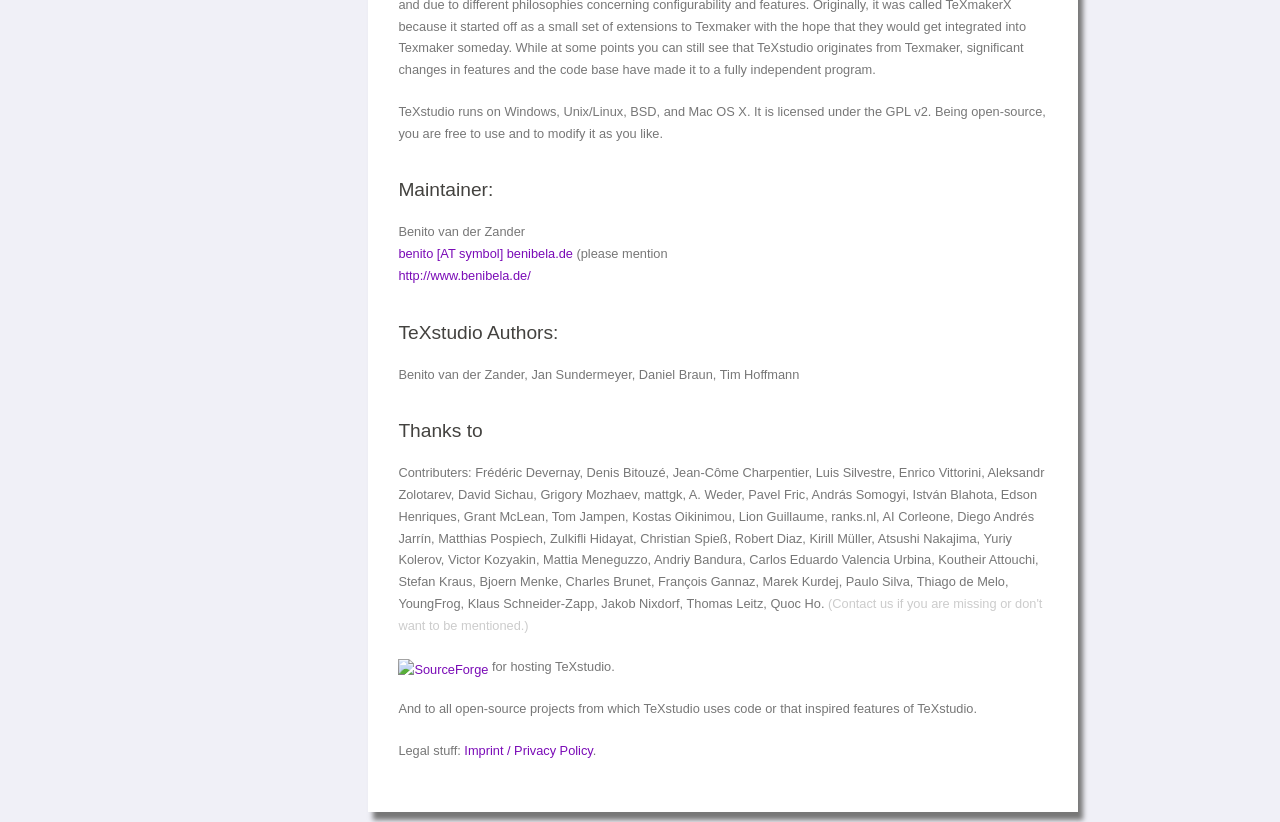
==== commit a25c4a23: "DragDropImages" ====
--- a/webpage/index.html
+++ b/webpage/index.html
@@ -1622,9 +1622,7 @@
                             <li>More than 1000 mathematical symbols</li>
                             <li>Bookmarks</li>
                             <li>Link overlay</li>
-                            <li>
-                                Assistants for images, tables, formulas, ...
-                            </li>
+                            <li>Assistants for images, tables, formulas, ...</li>
                             <li>Drag &amp; drop support for images</li>
                             <li>Table-formatting</li>
                             <li>Git integration</li>
@@ -1709,7 +1707,7 @@
                             <!-- .news-content -->
 
                             <div class="news-content">
-                                <img src="images/dragdropimages.png" />
+                                <img src="images/dragdropimages.webp" />
                                 <p>
                                     When you drag an image on the editor the
                                     image assistant opens. From there it's just
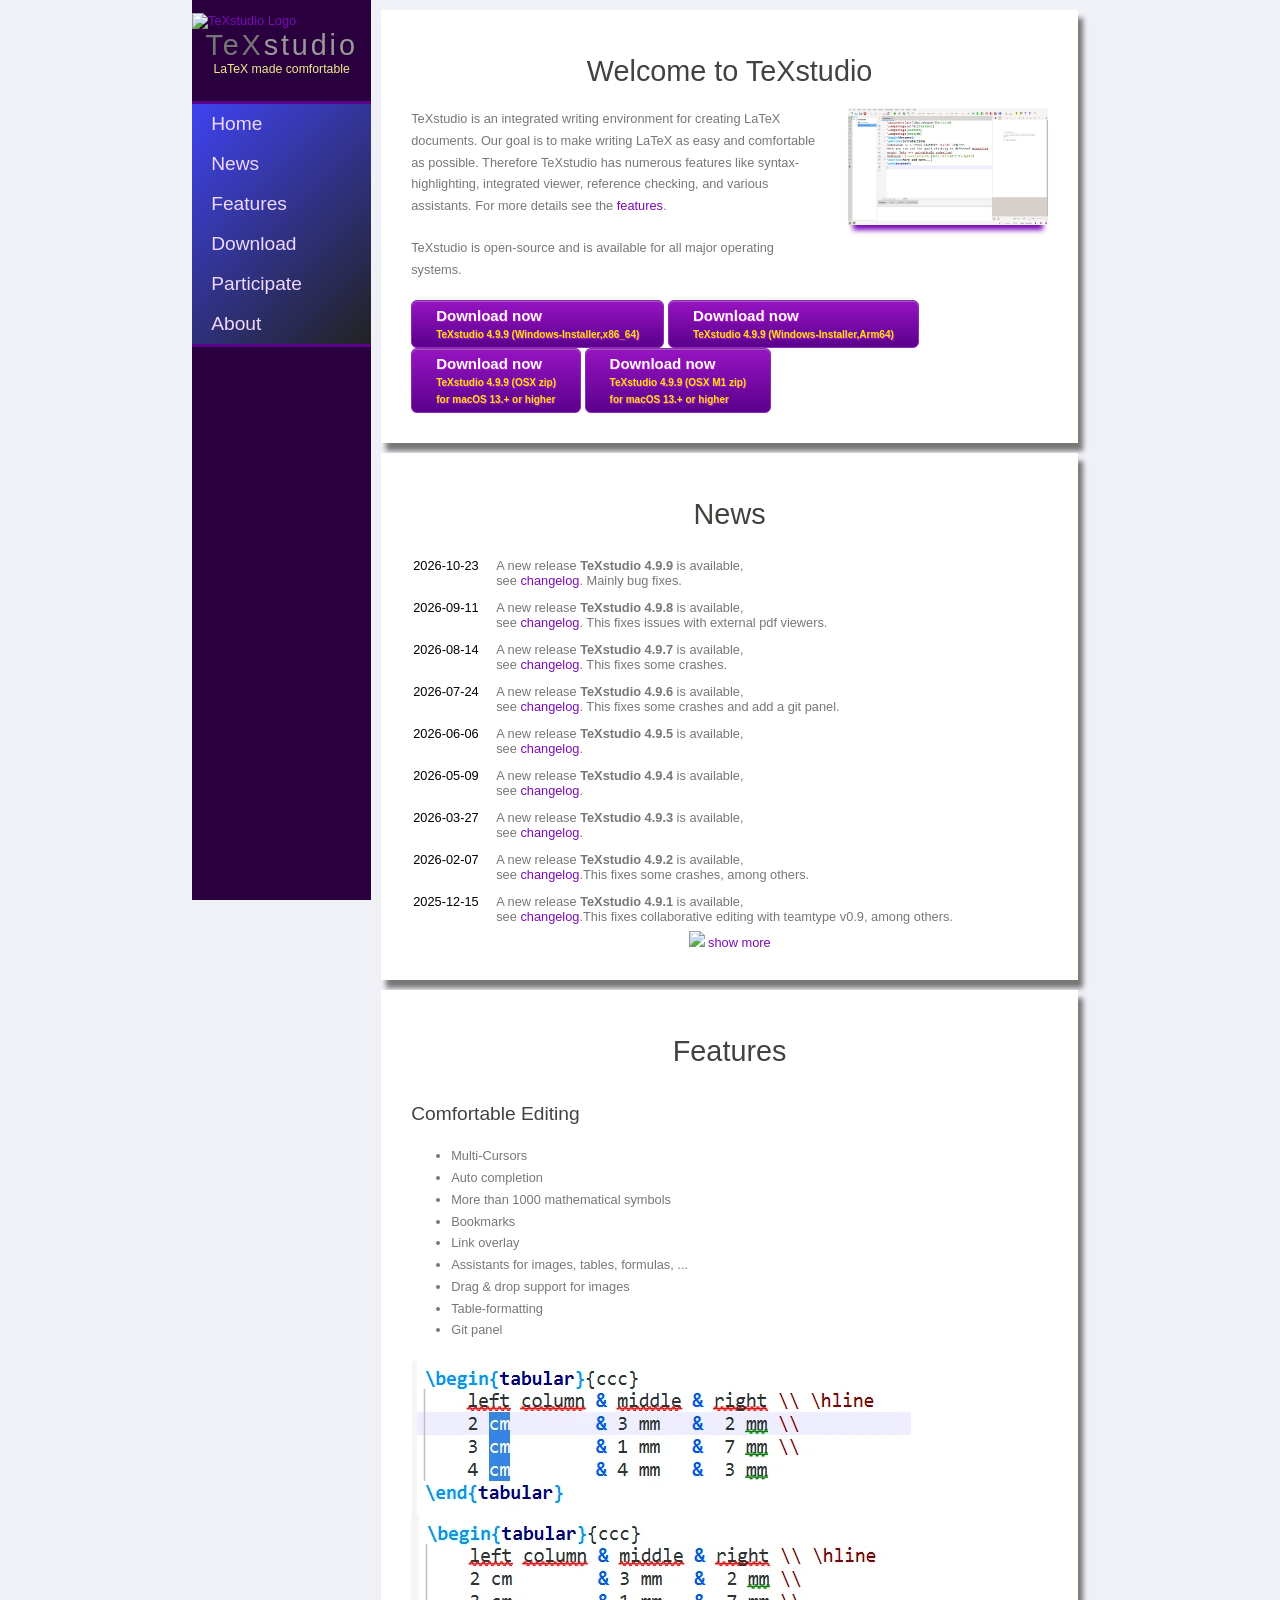
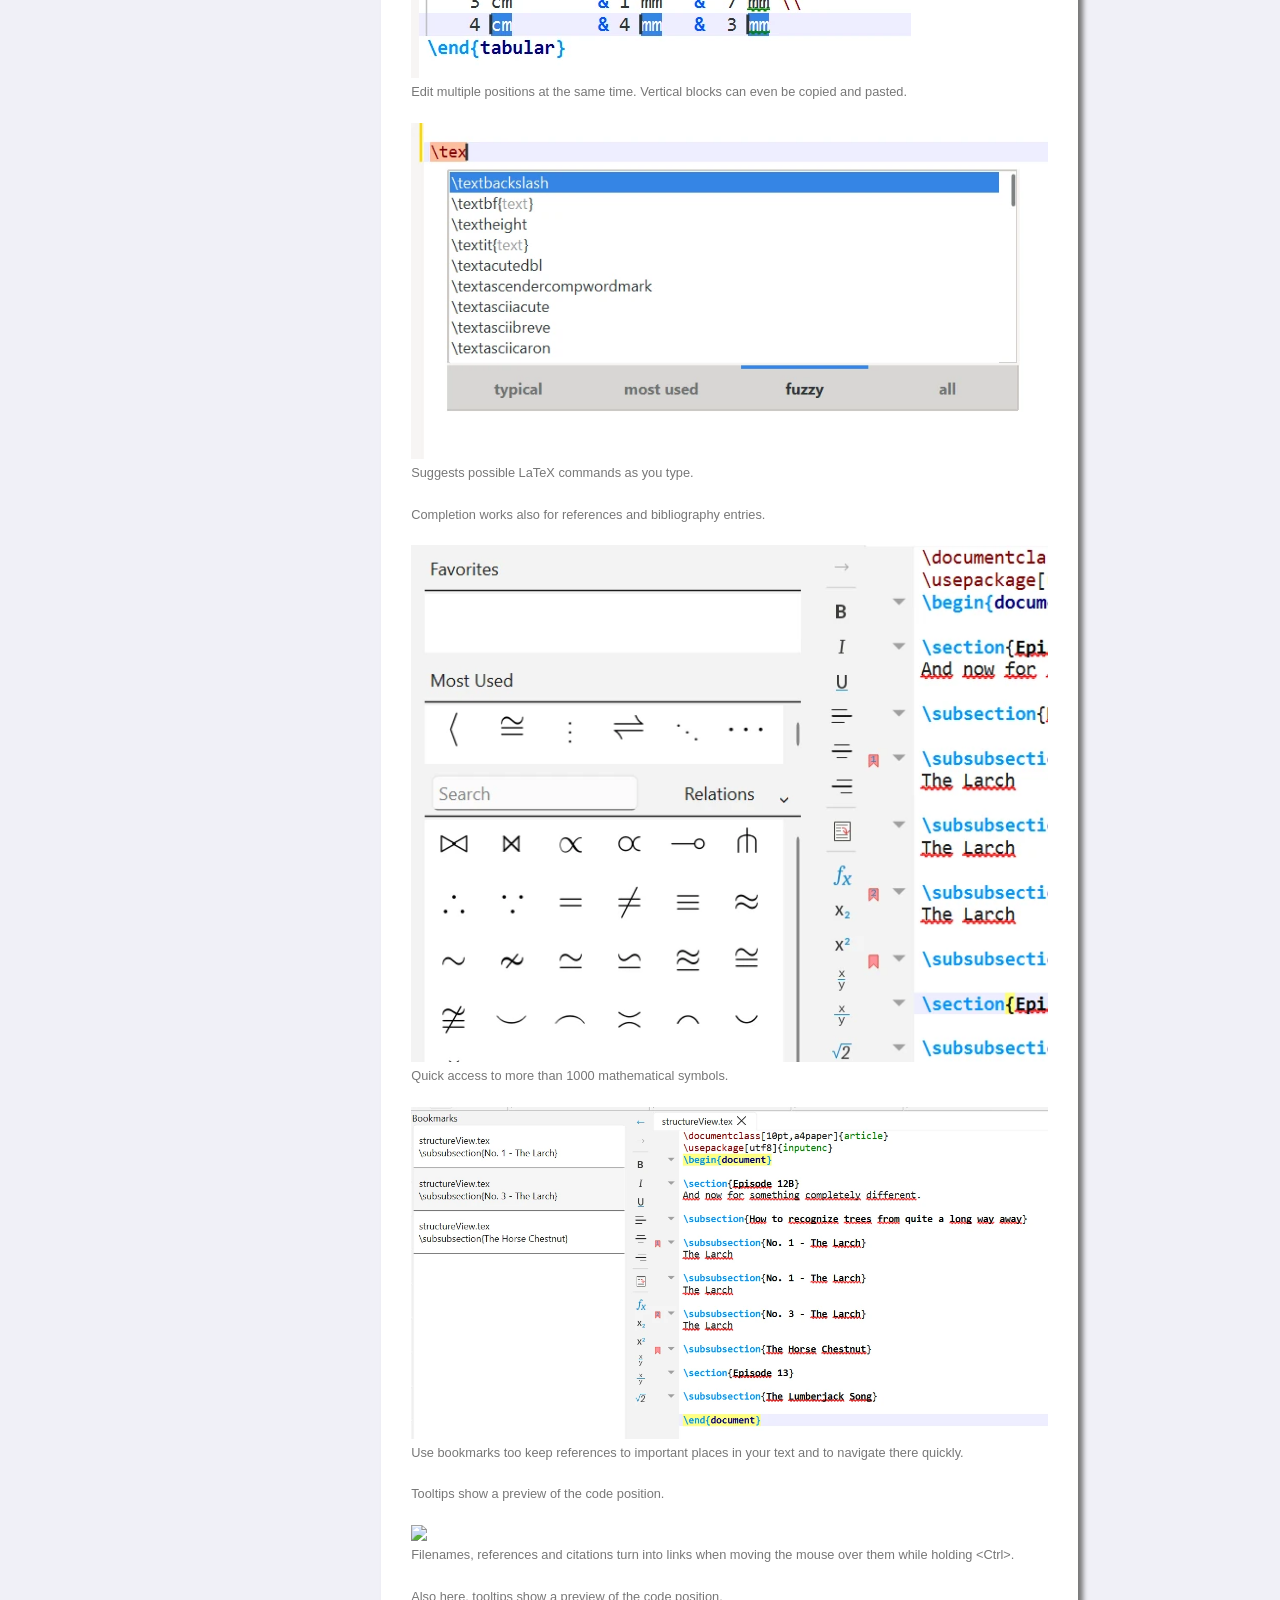
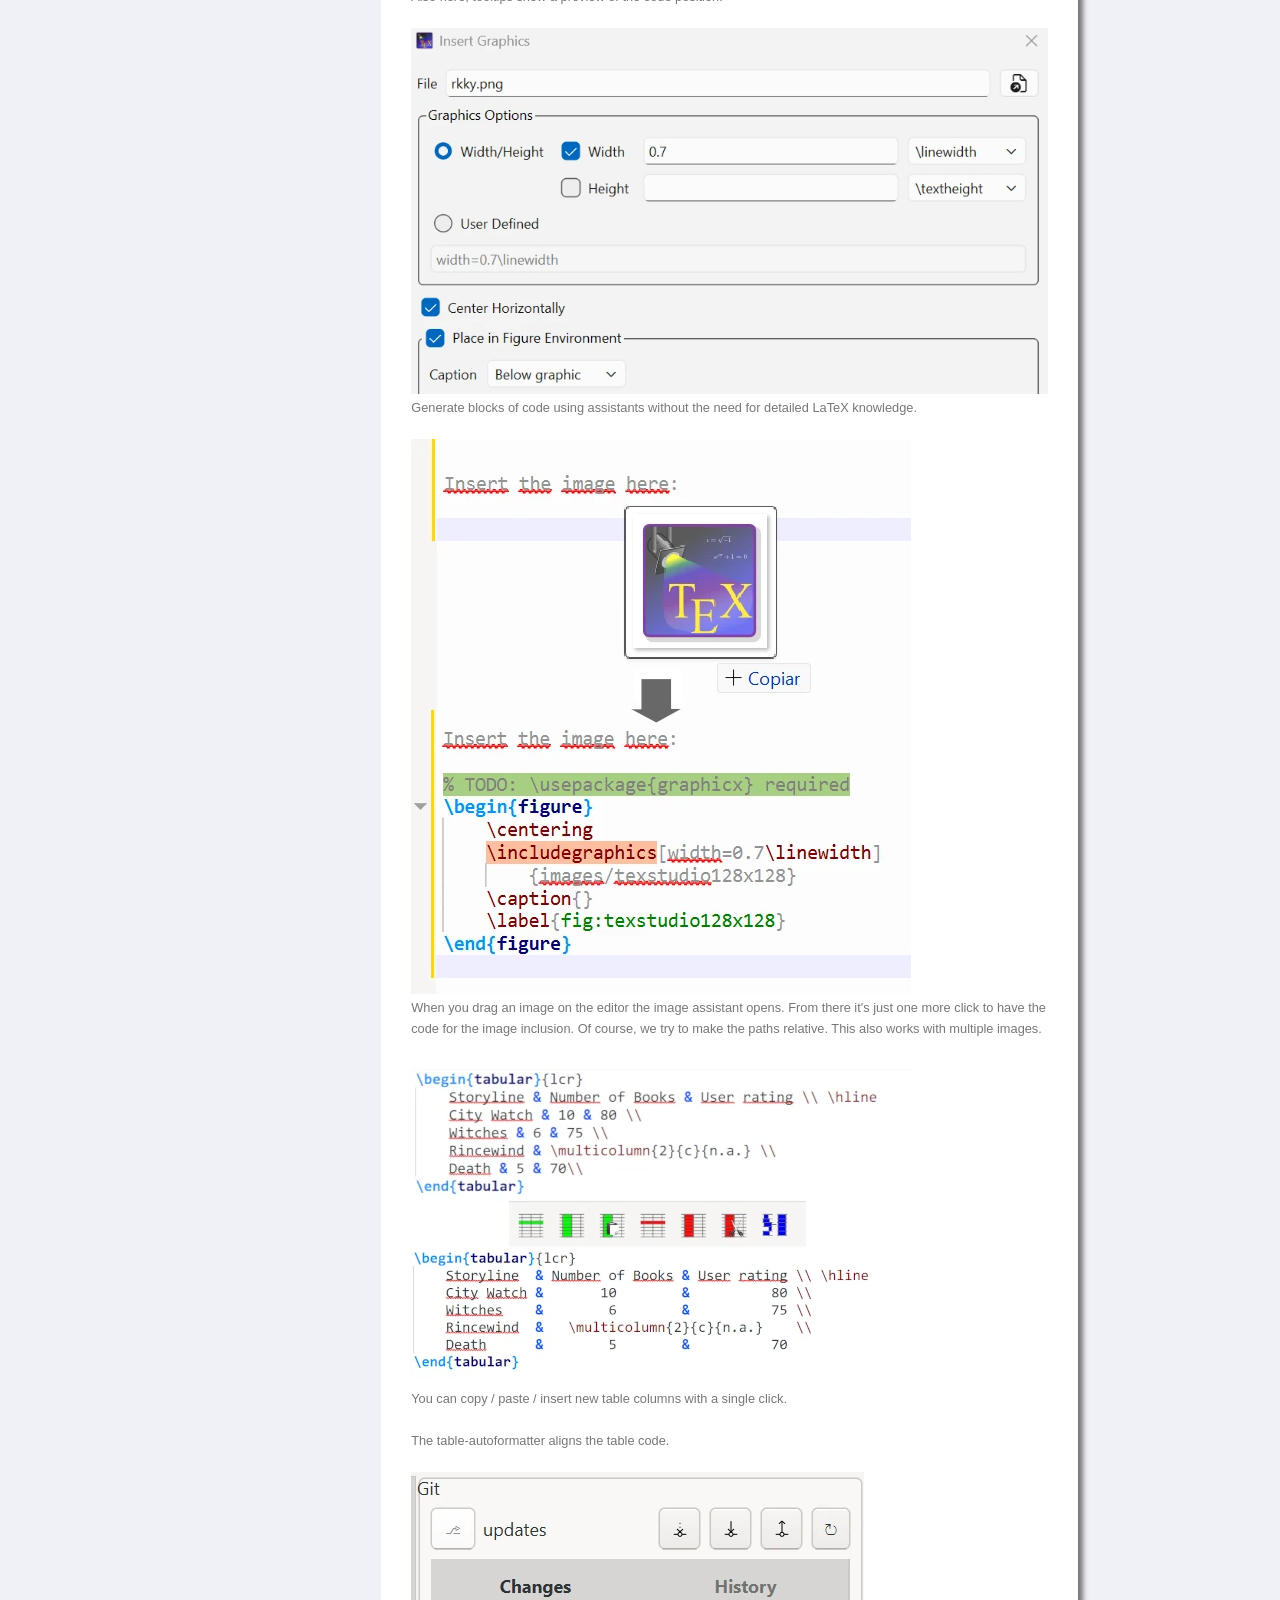
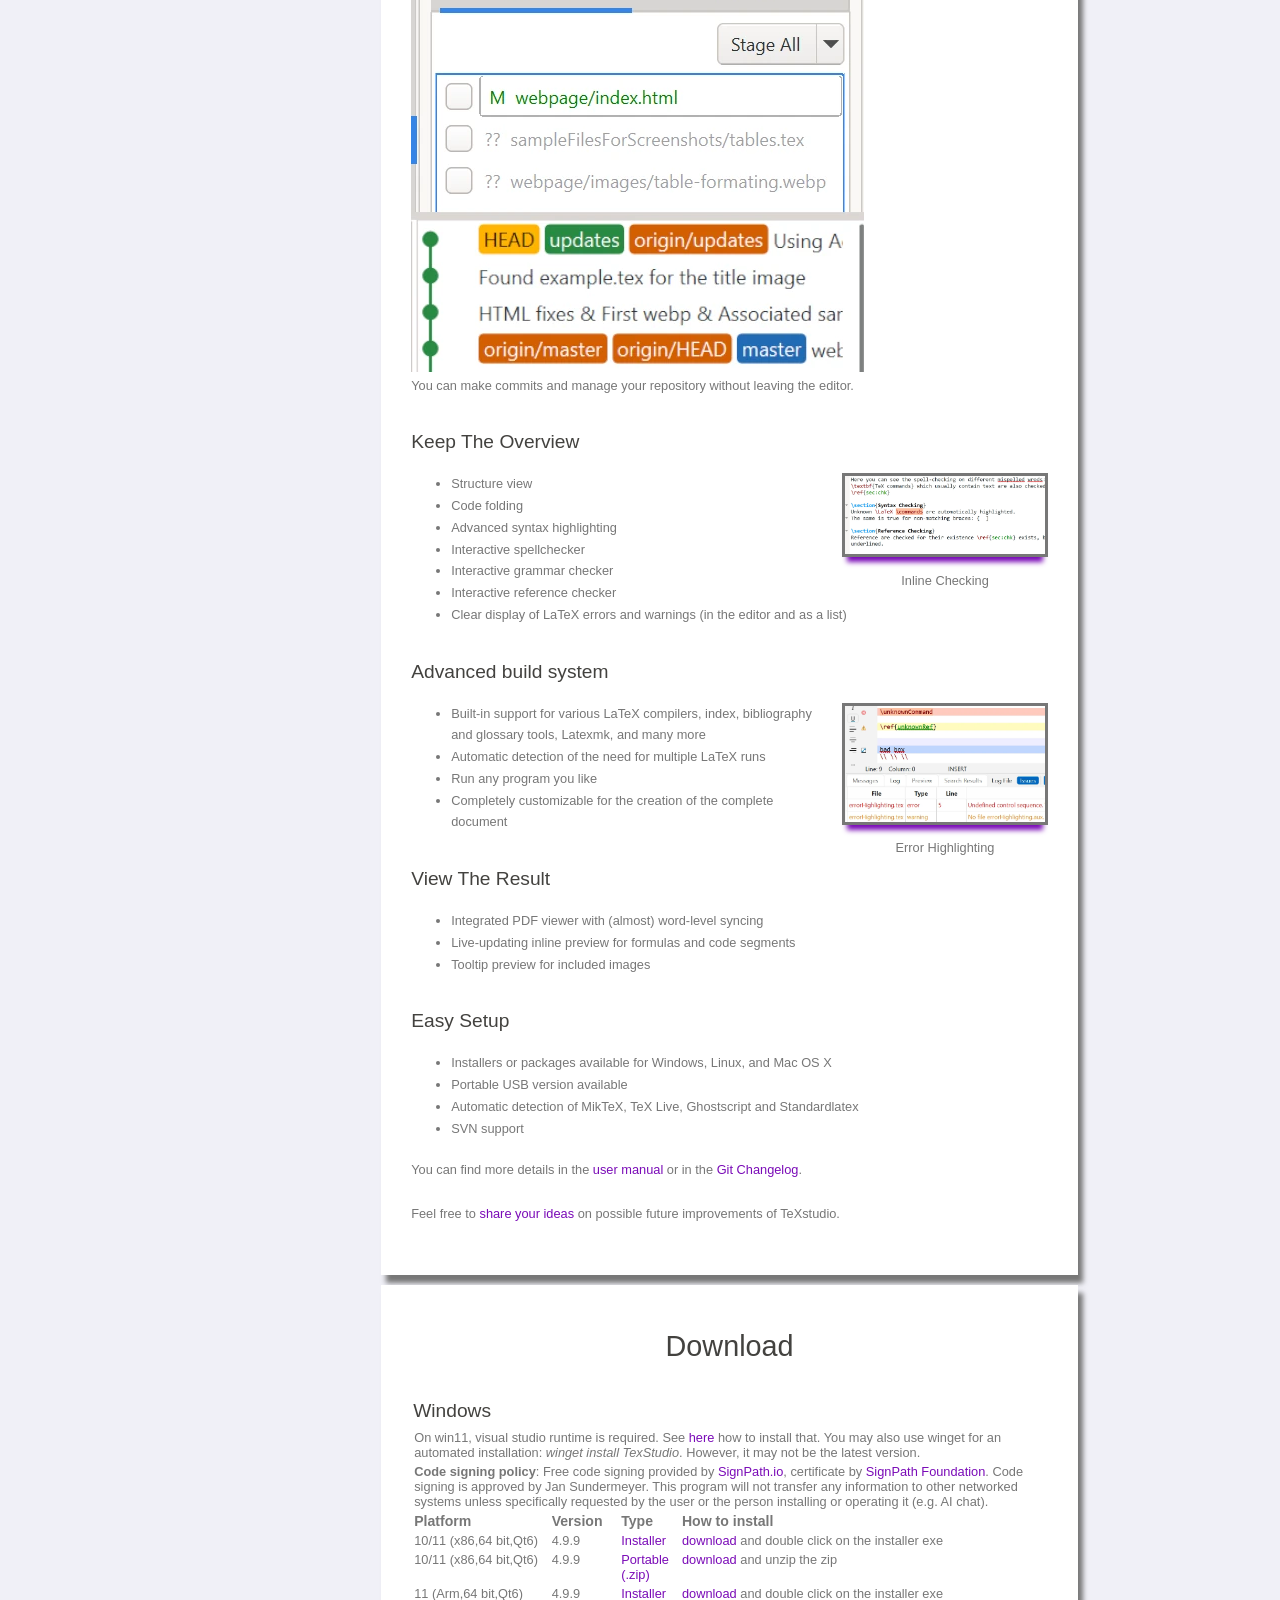
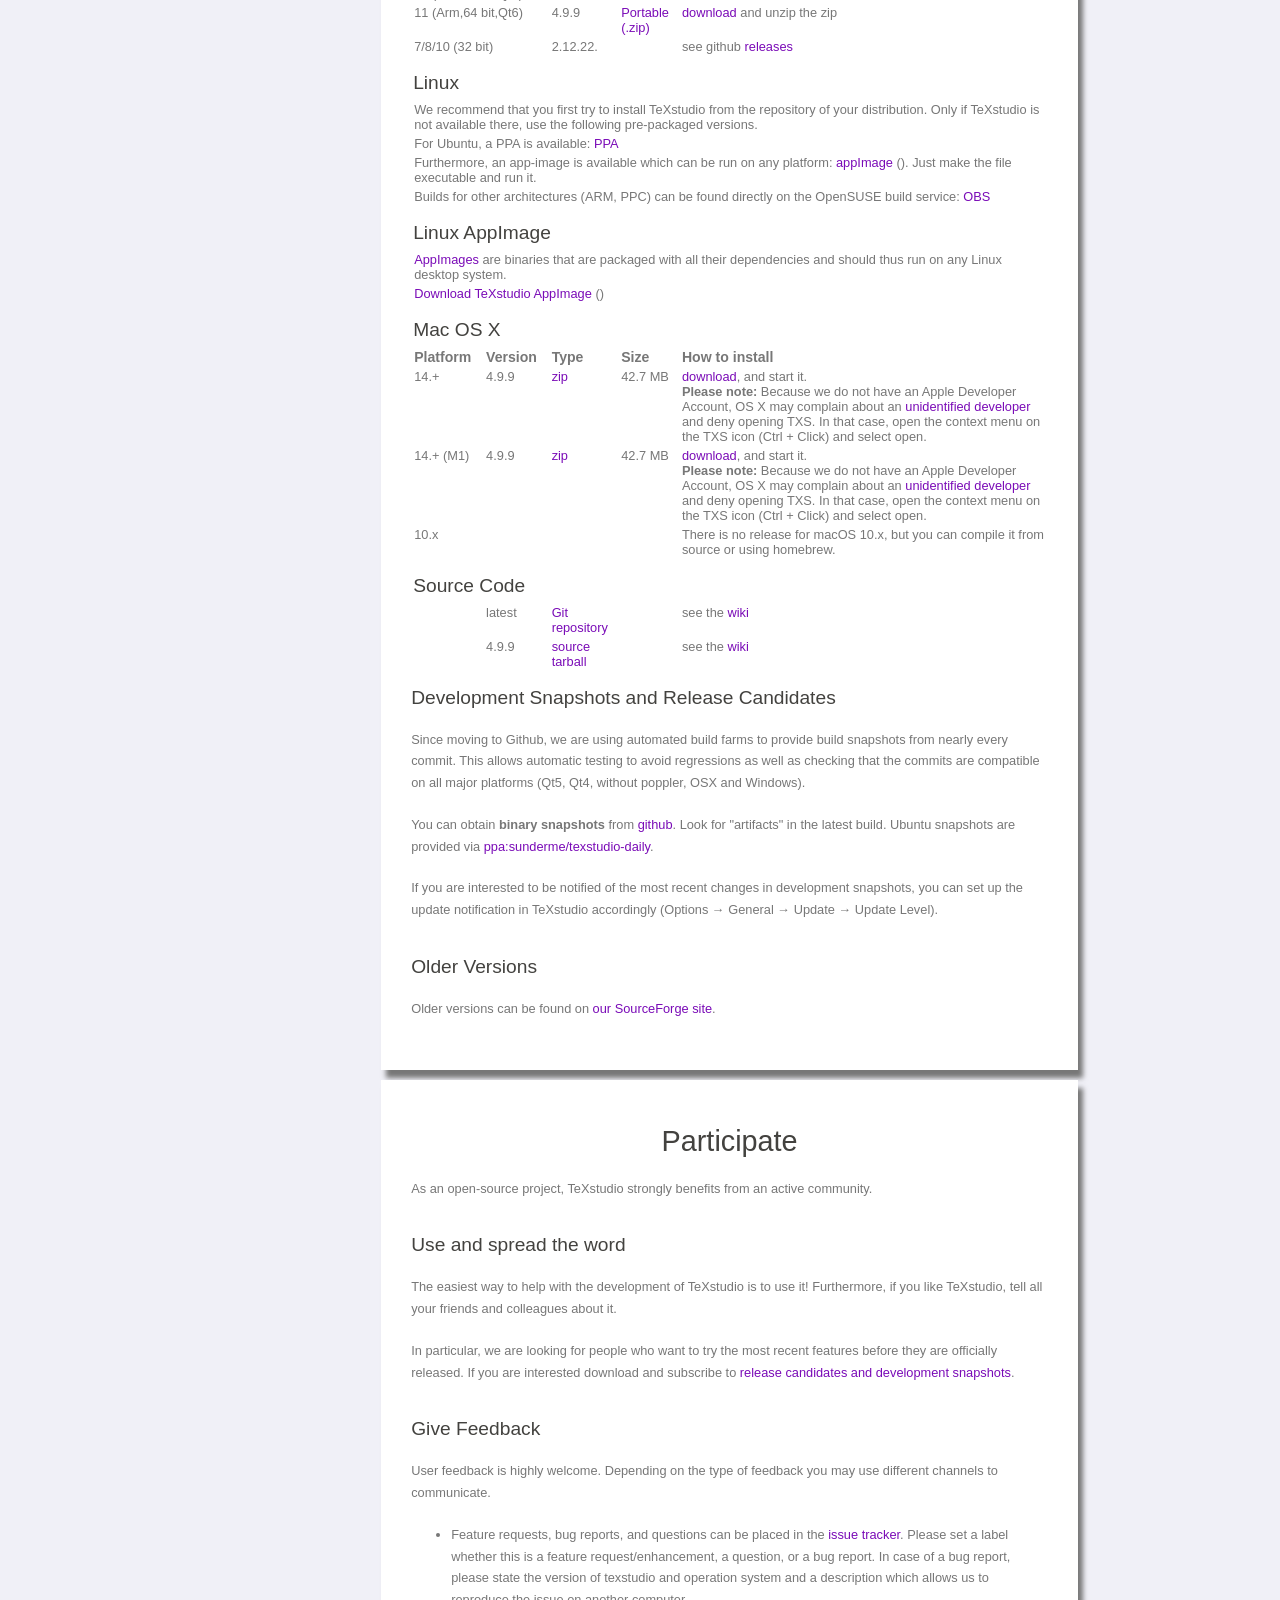
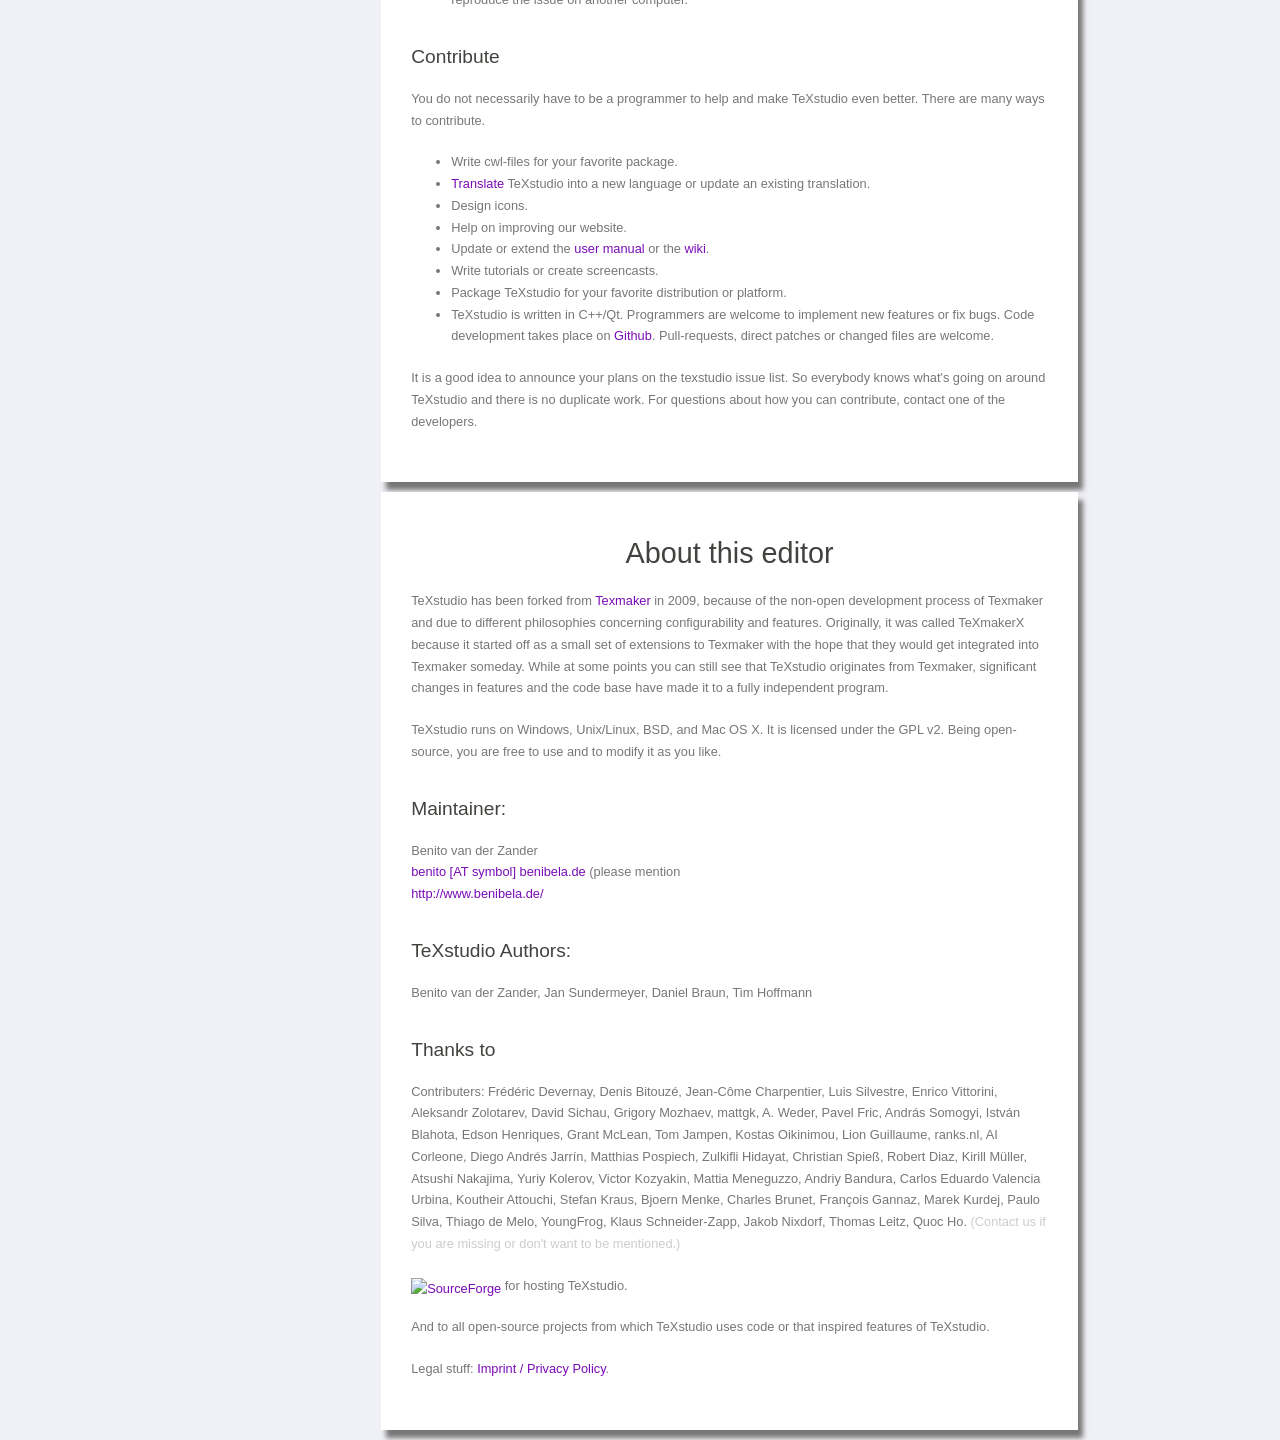
==== commit f4e2f2cc: "Block cursor & More css" ====
--- a/webpage/index.html
+++ b/webpage/index.html
@@ -1625,7 +1625,7 @@
                             <li>Assistants for images, tables, formulas, ...</li>
                             <li>Drag &amp; drop support for images</li>
                             <li>Table-formatting</li>
-                            <li>Git integration</li>
+                            <li>Git panel</li>
                             <!--<li>Scripting support</li>-->
                             <!--<li>Context menus</li>-->
                             <!--<li>Jump to error locations</li>-->
@@ -1636,7 +1636,7 @@
 
                         <div class="news-preview">
                             <div class="news-content top-content">
-                                <img src="images/block-cursor.png" />
+                                <img src="images/block-cursor.webp" />
                                 <p>
                                     Edit multiple positions at the same time.
                                     Vertical blocks can even be copied and
@@ -1646,11 +1646,10 @@
                             <!-- .news-content -->
 
                             <div class="news-content">
-                                <img src="images/autocompletion-help.png" />
+                                <img src="images/codeCompletion_zoom.webp" />
                                 <p>
                                     Suggests possible LaTeX commands as you
-                                    type. There is a tooltip help explaining the
-                                    command.
+                                    type. 
                                 </p>
                                 <p>
                                     Completion works also for references and
--- a/webpage/css/txs.css
+++ b/webpage/css/txs.css
@@ -26,14 +26,17 @@
 
 #leftbar {
 	background:#29003D;
-	width: 13em;
+	width: 14em;
 	height: 100%;
 	position: fixed;
+	display: flex;
+	flex-direction: column;
+	overflow-y: auto;
 }
 
 #right {
 	float: left;
-	margin-left: 13em;
+	margin-left: 14em;
 }
 
 .page {
@@ -123,6 +126,7 @@
 .newsdate {
 	color: #000;
 	padding: 2px 10px 2px 0px;
+	width:70px;
 }
 
 /* use css to show more news on hover */
@@ -246,8 +250,9 @@
 }
 
 #logo-area {
-	margin-bottom: 3em;
-	width: 100%;
+	margin-top: 1em;
+	margin-bottom: 2em;
+	max-width: 100%;
 }
 
 #logo-img {
@@ -300,6 +305,7 @@
 background: -ms-linear-gradient(-45deg,  #222222 0%,#3f43ef 100%); /* IE10+ */
 background: linear-gradient(-45deg,  #222222 0%,#3f43ef 100%); /* W3C */
 filter: progid:DXImageTransform.Microsoft.gradient( startColorstr='#222222', endColorstr='#3f43ef',GradientType=1 ); /* IE6-9 fallback on horizontal gradient */
+margin-bottom: 3em;
 }
 
 ul#navigation {
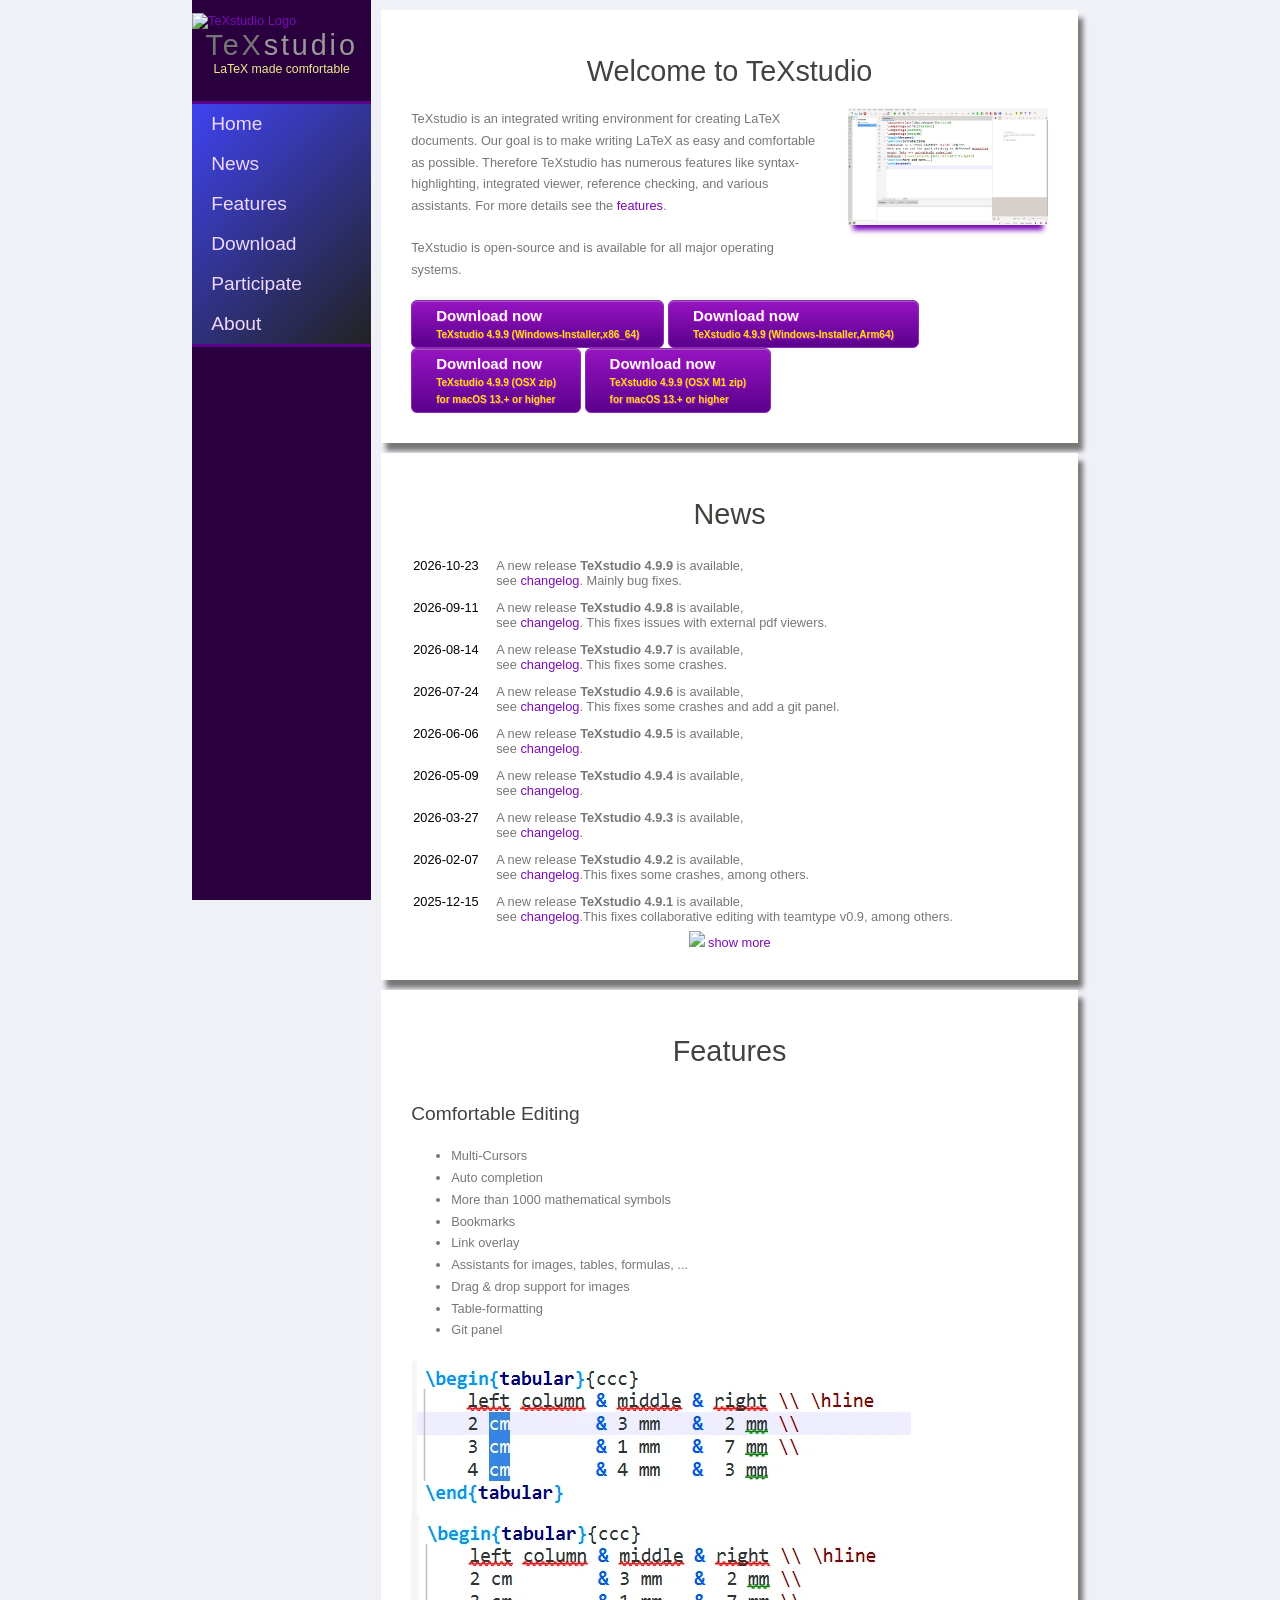
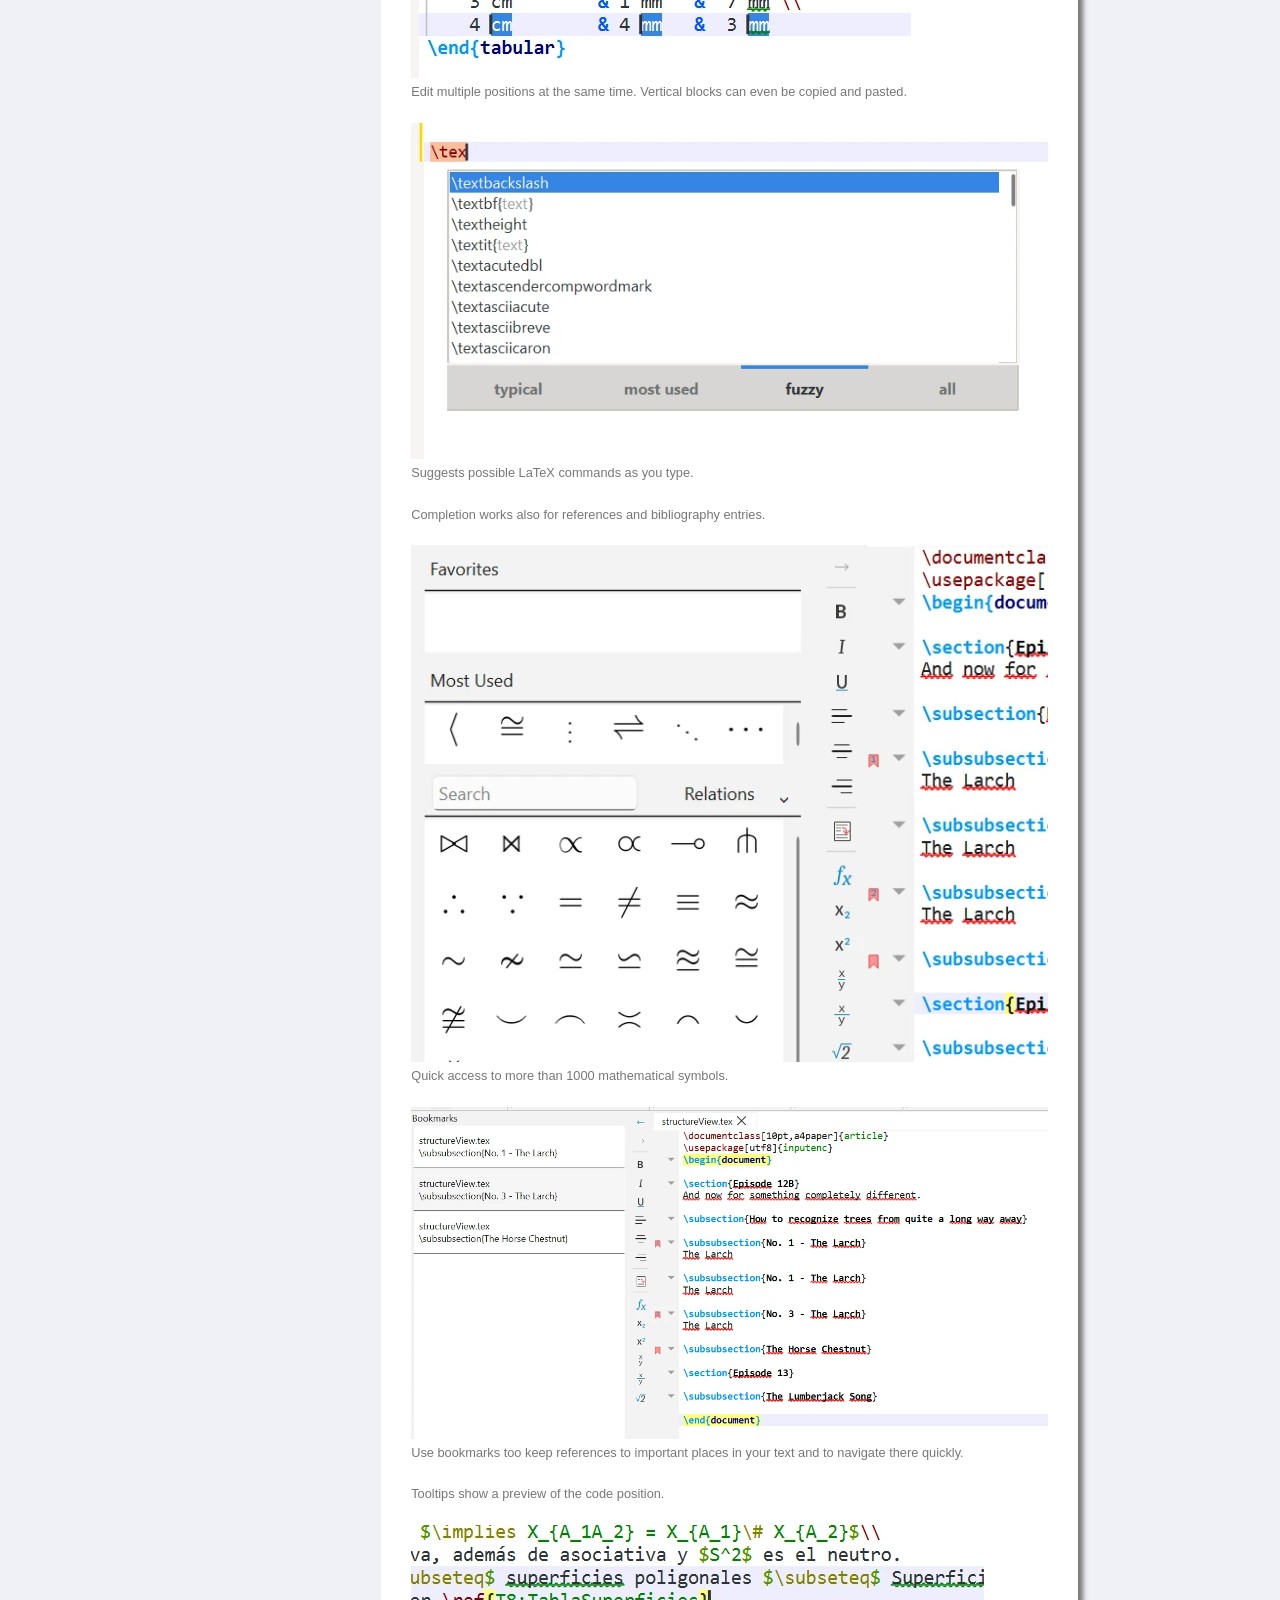
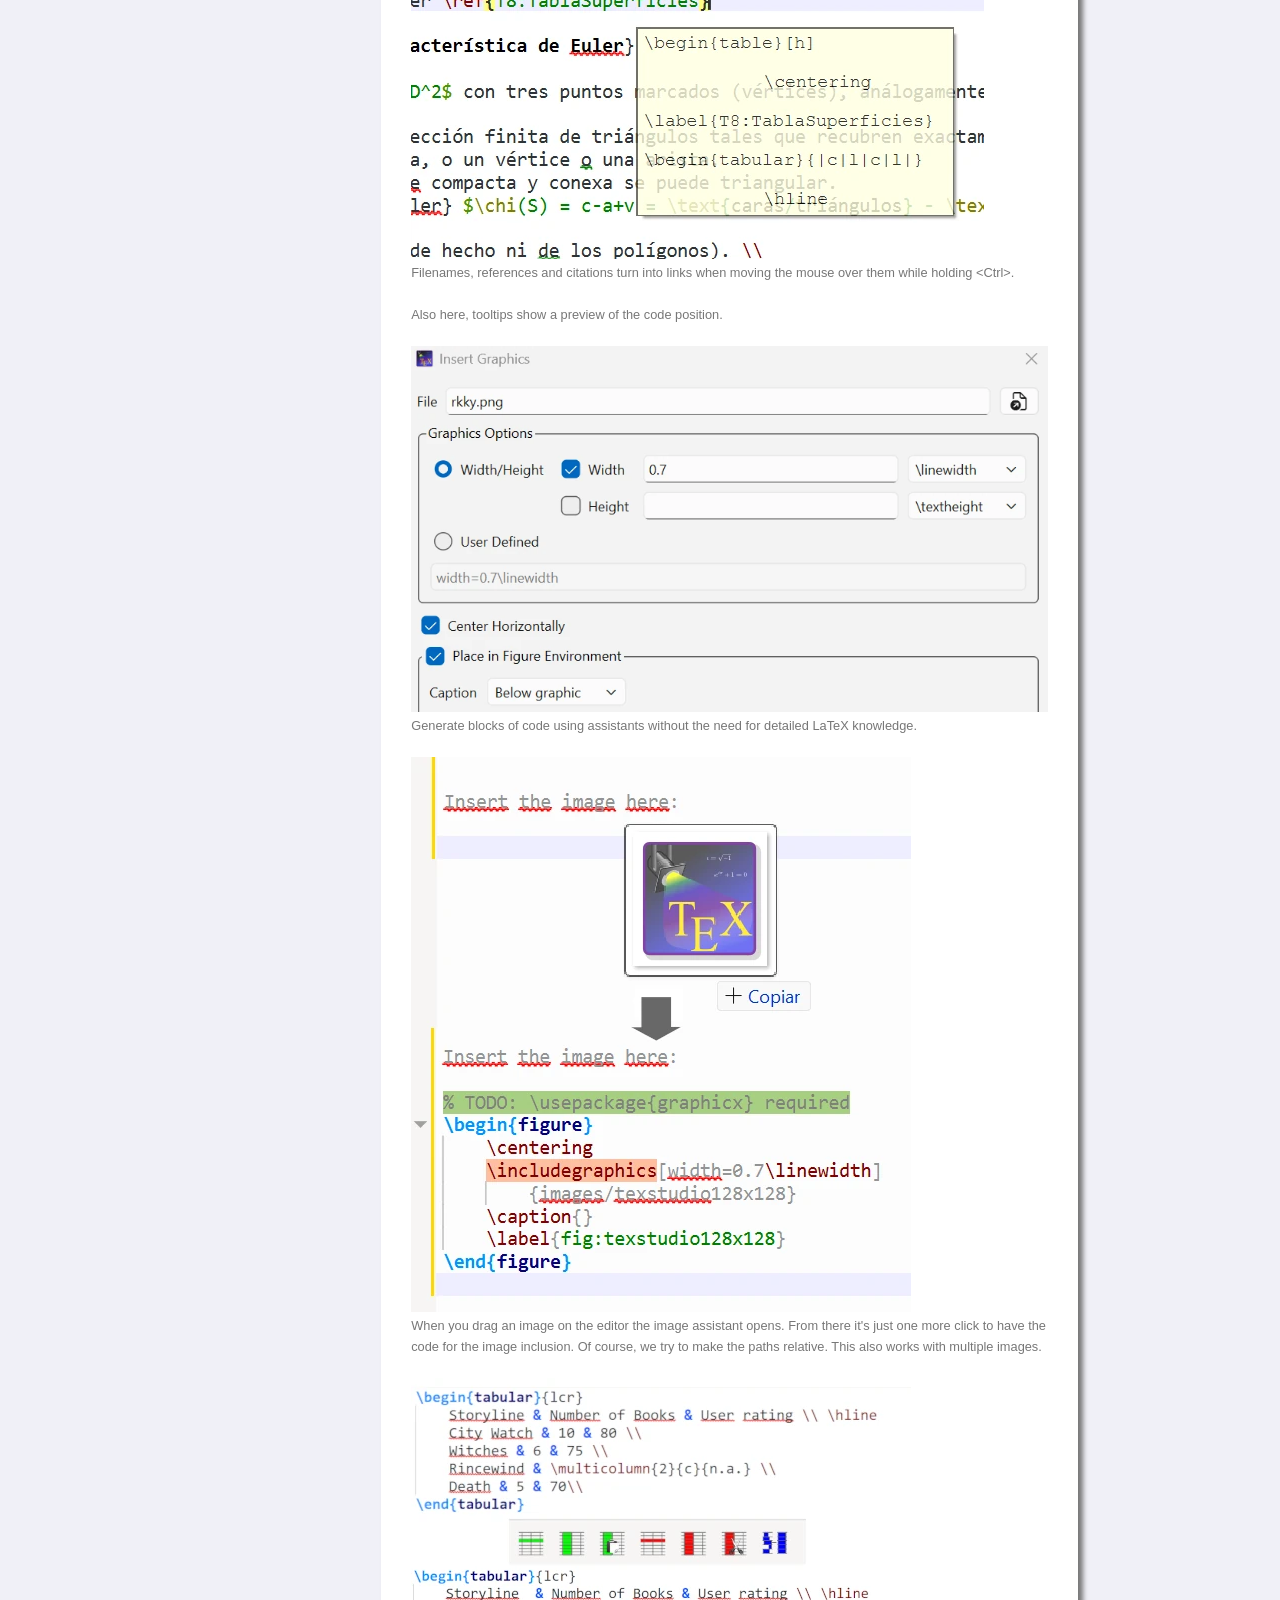
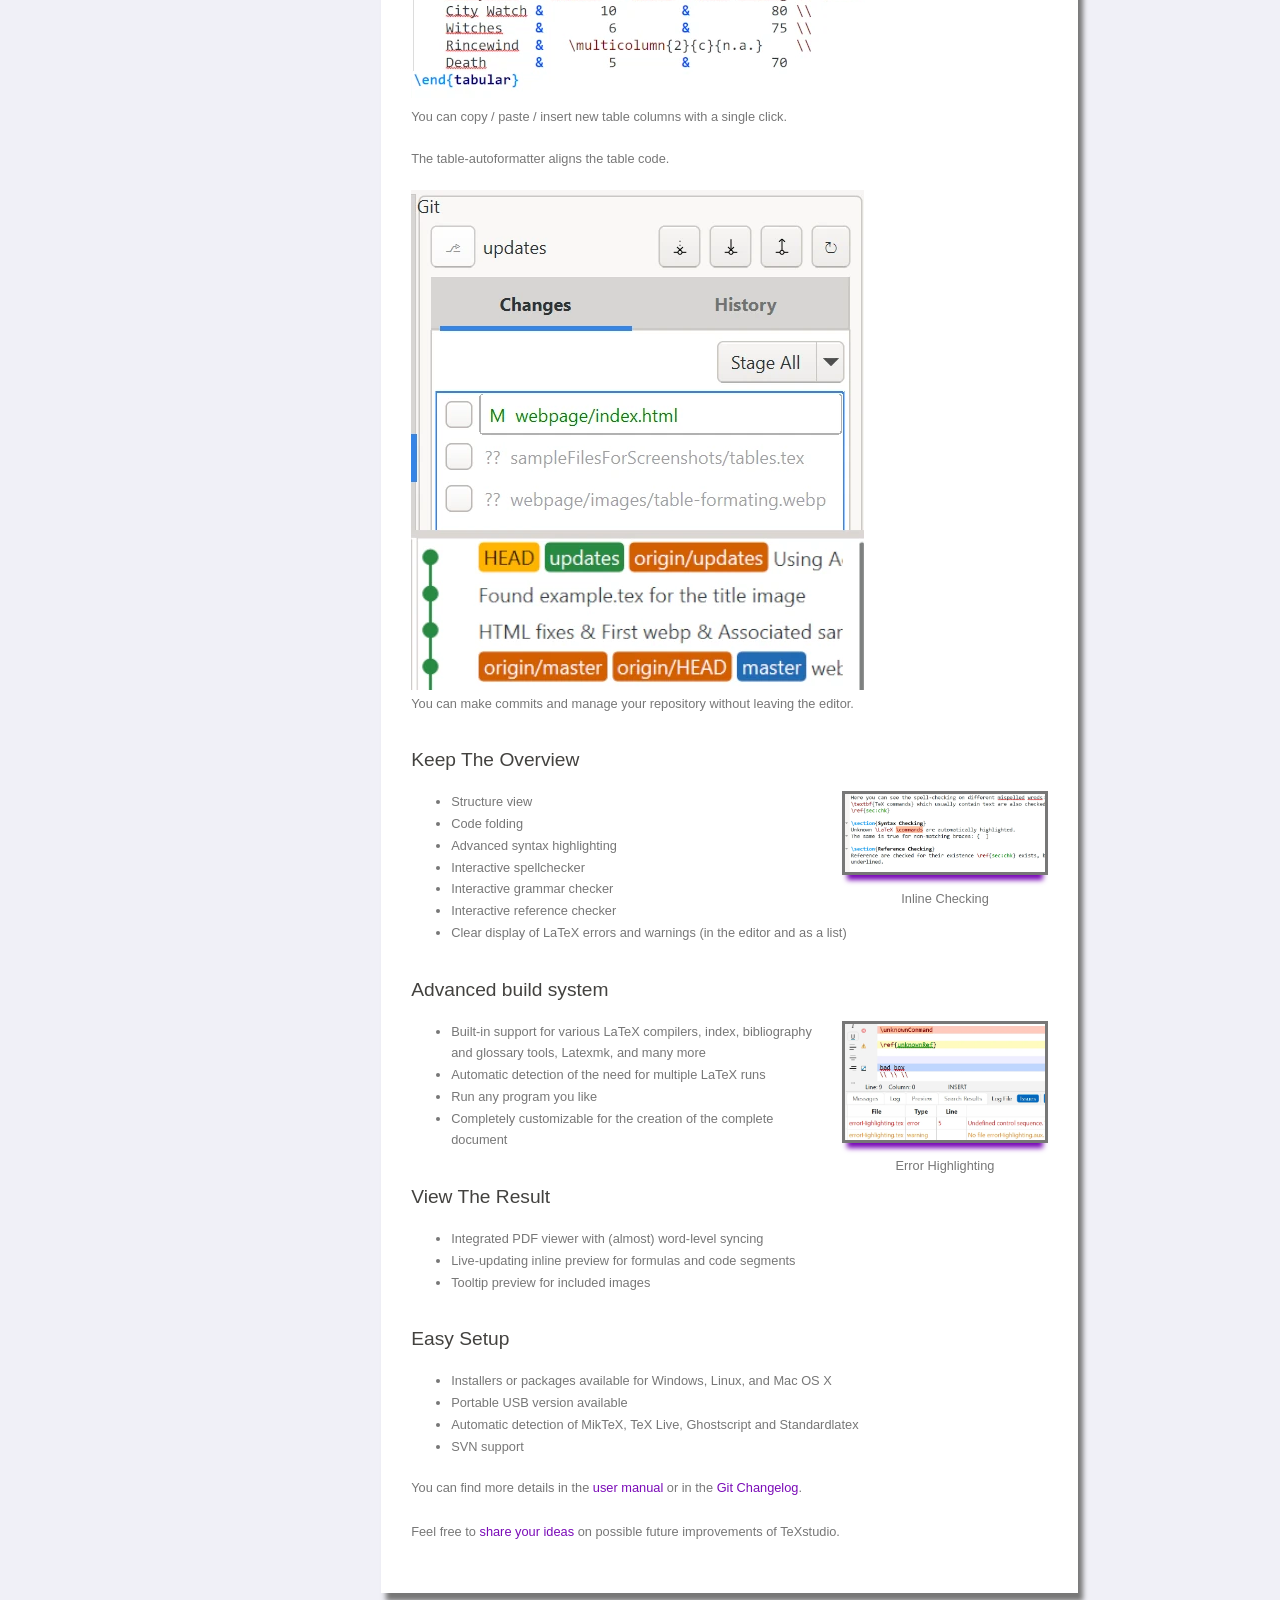
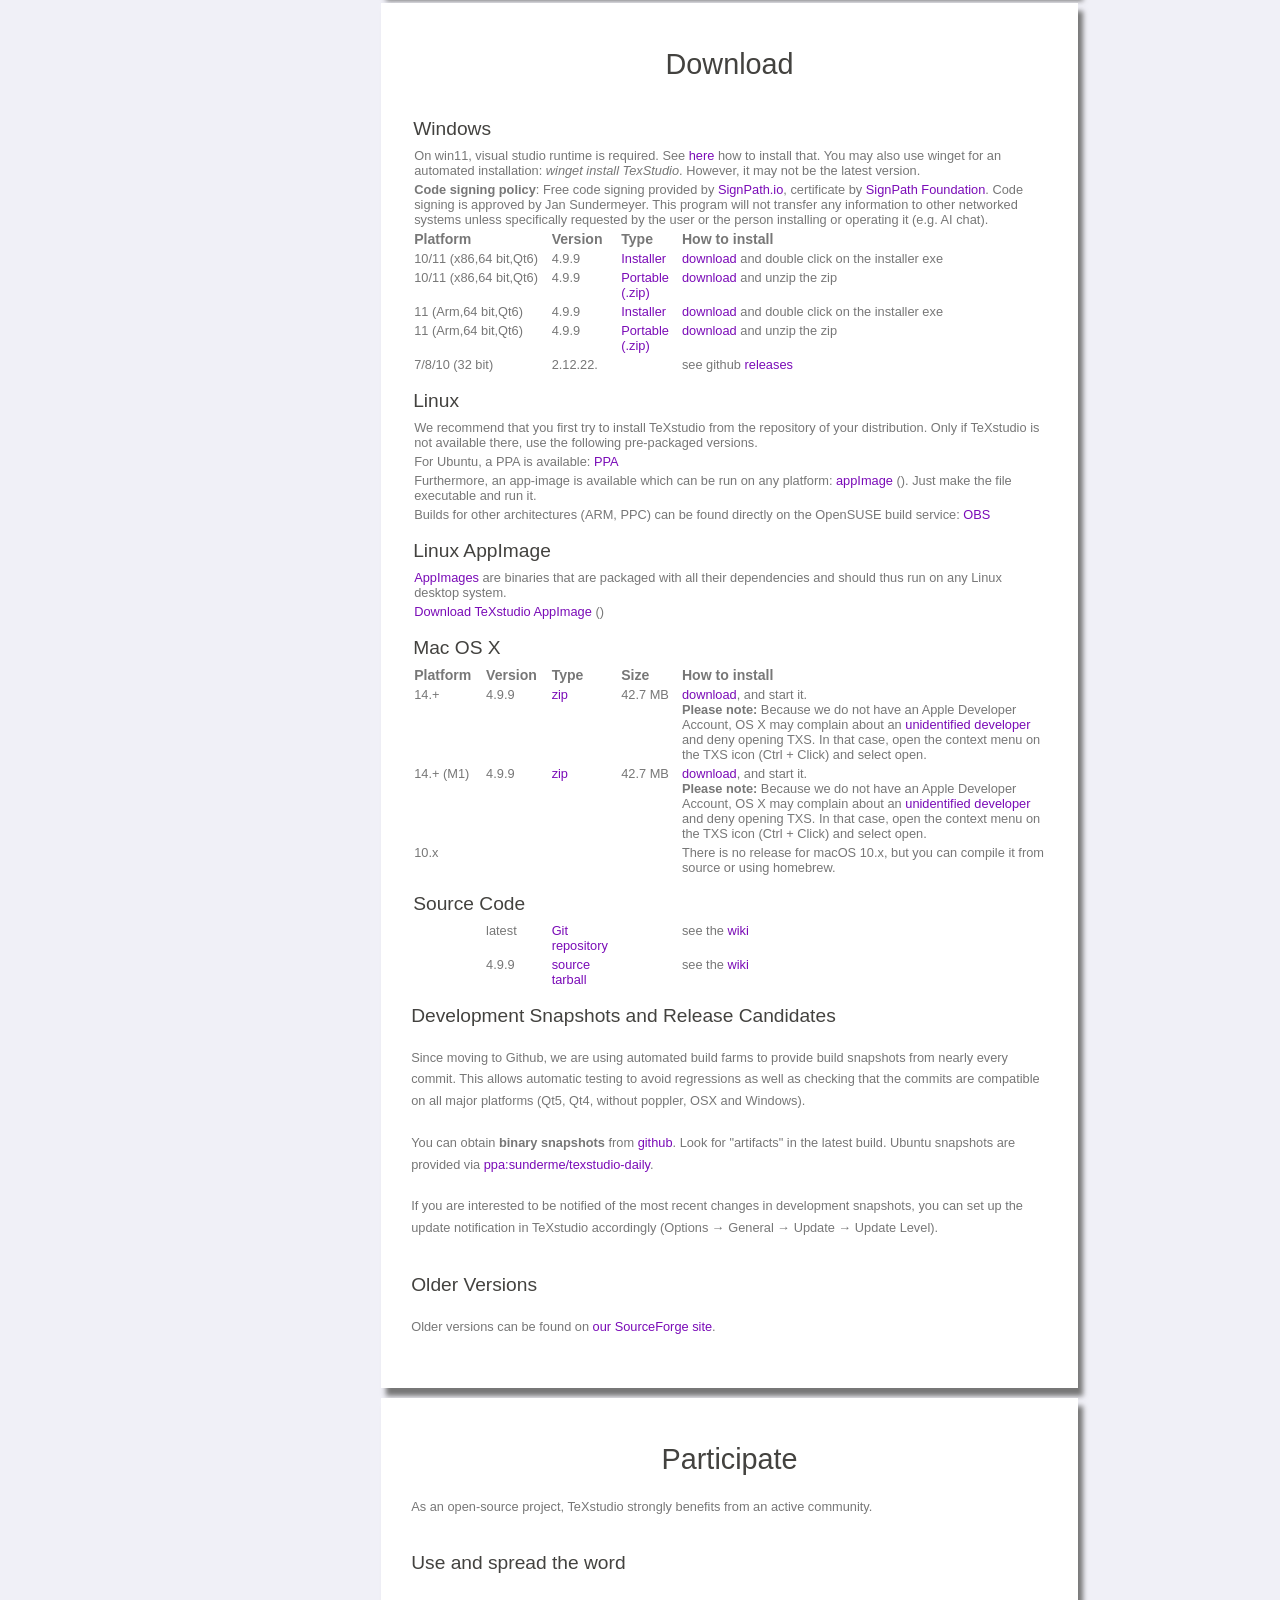
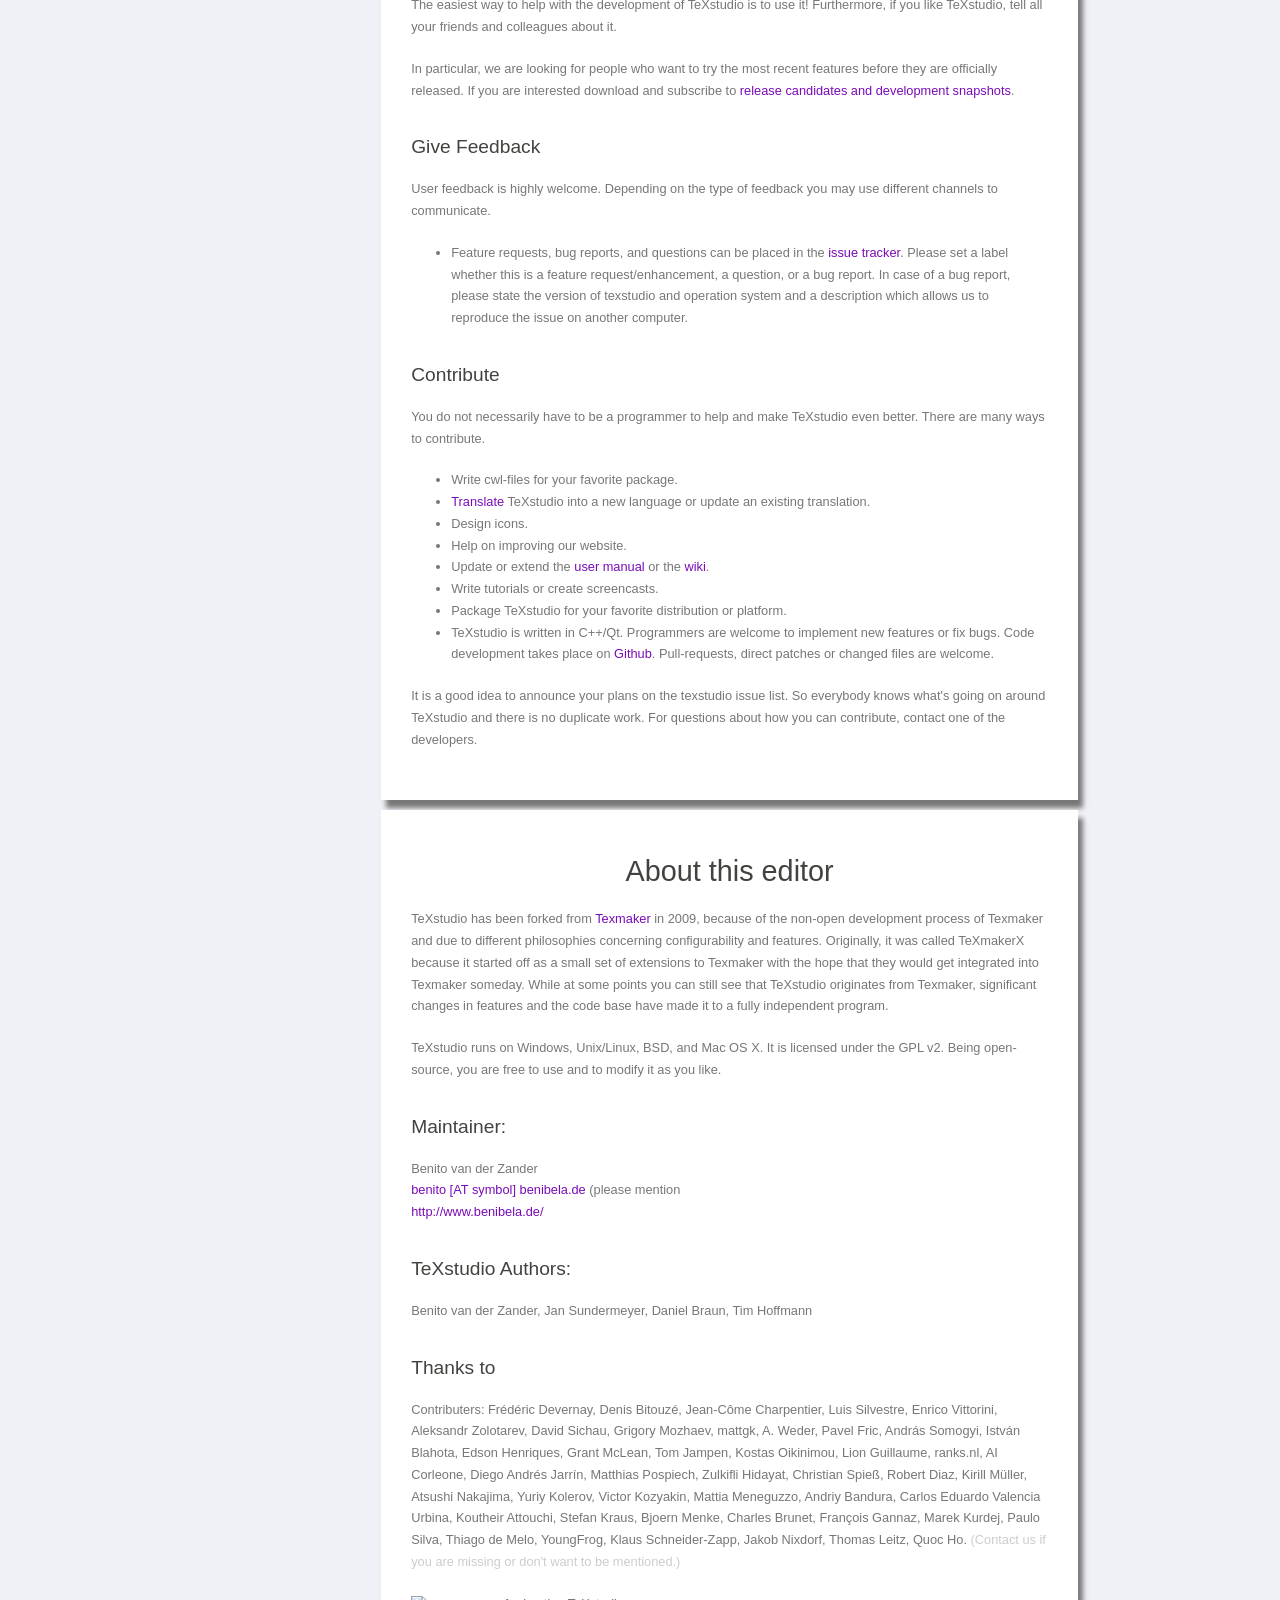
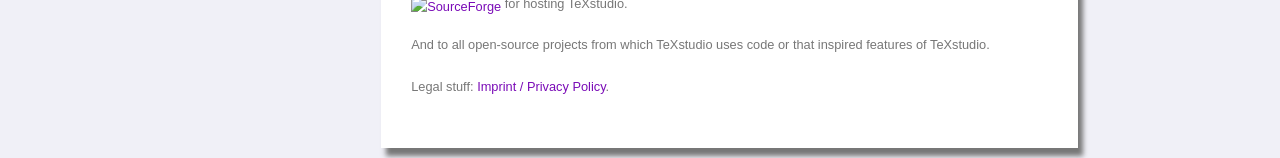
==== commit aead5ae1: "link-overlay: Done with feature images" ====
--- a/webpage/index.html
+++ b/webpage/index.html
@@ -1682,7 +1682,7 @@
                             <!-- .news-content -->
 
                             <div class="news-content">
-                                <img src="images/link-overlay.png" />
+                                <img src="images/link-overlay.webp" />
                                 <p>
                                     Filenames, references and citations turn
                                     into links when moving the mouse over them
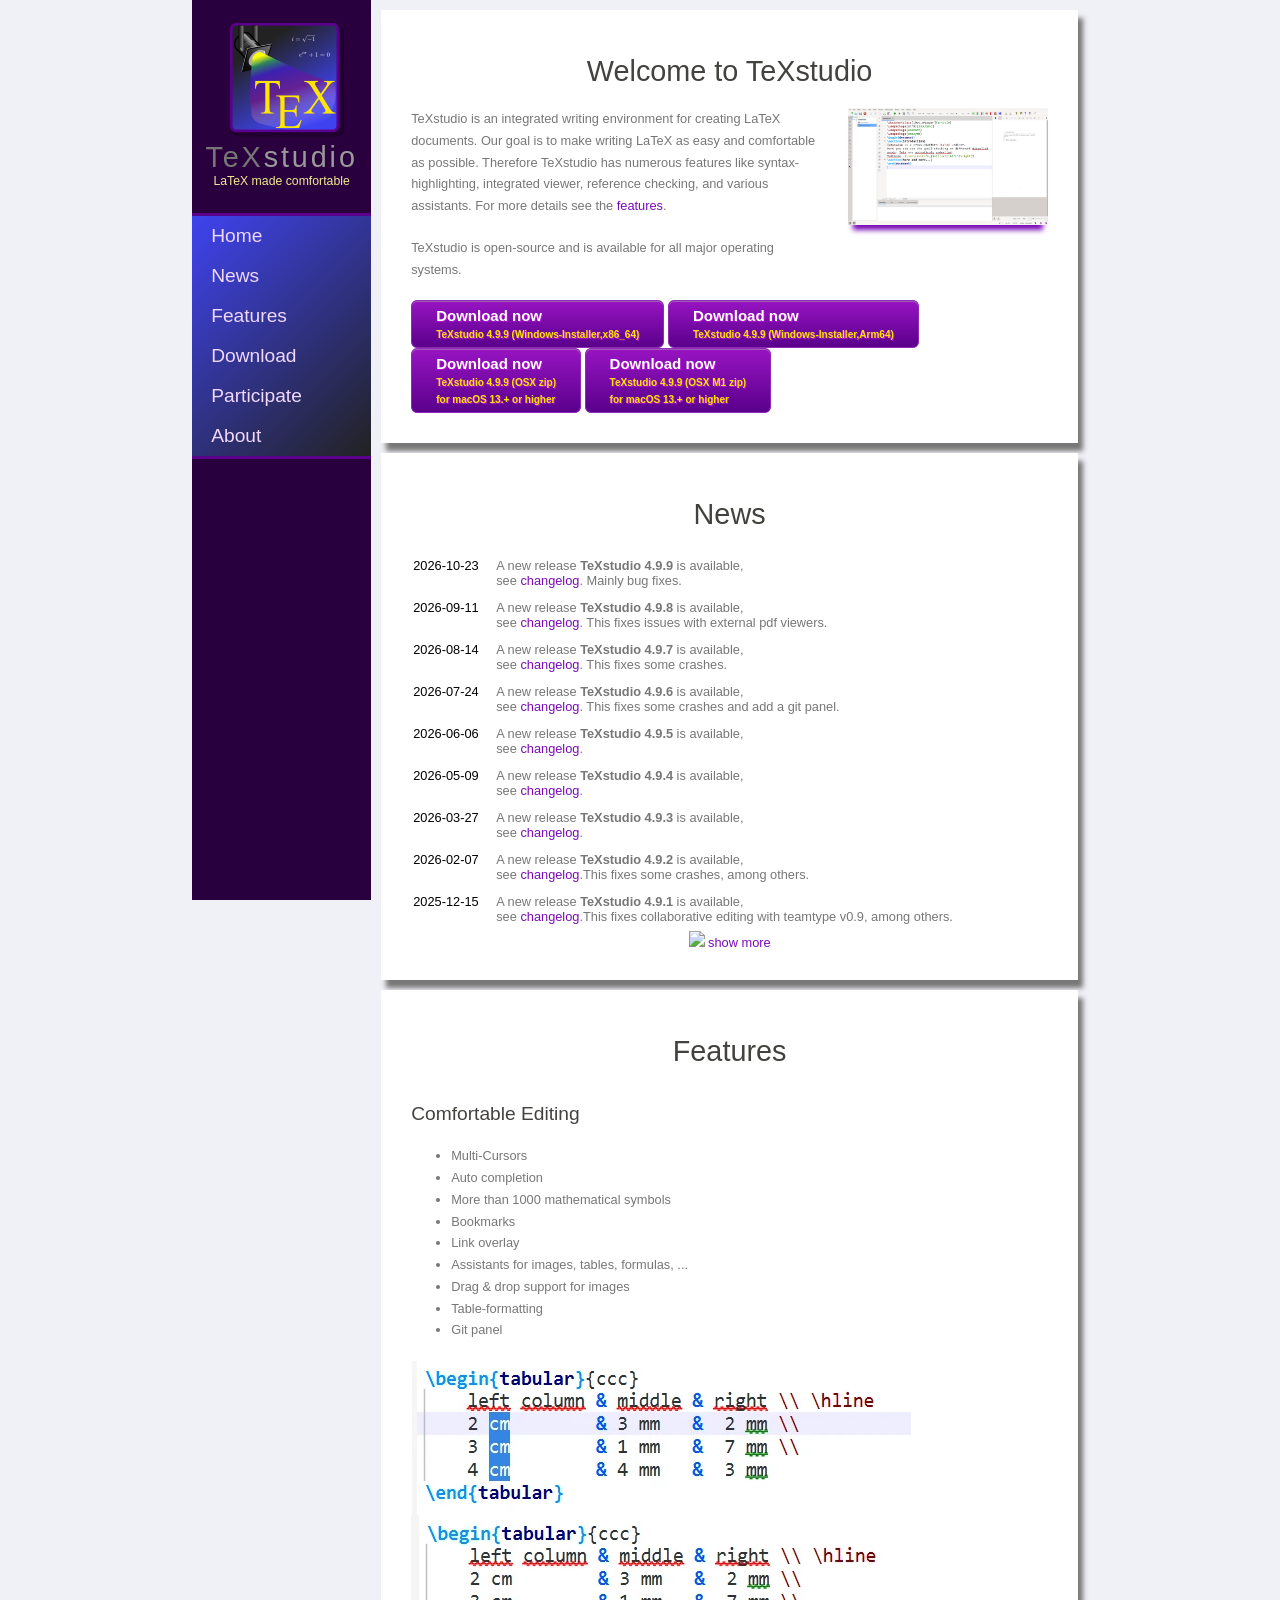
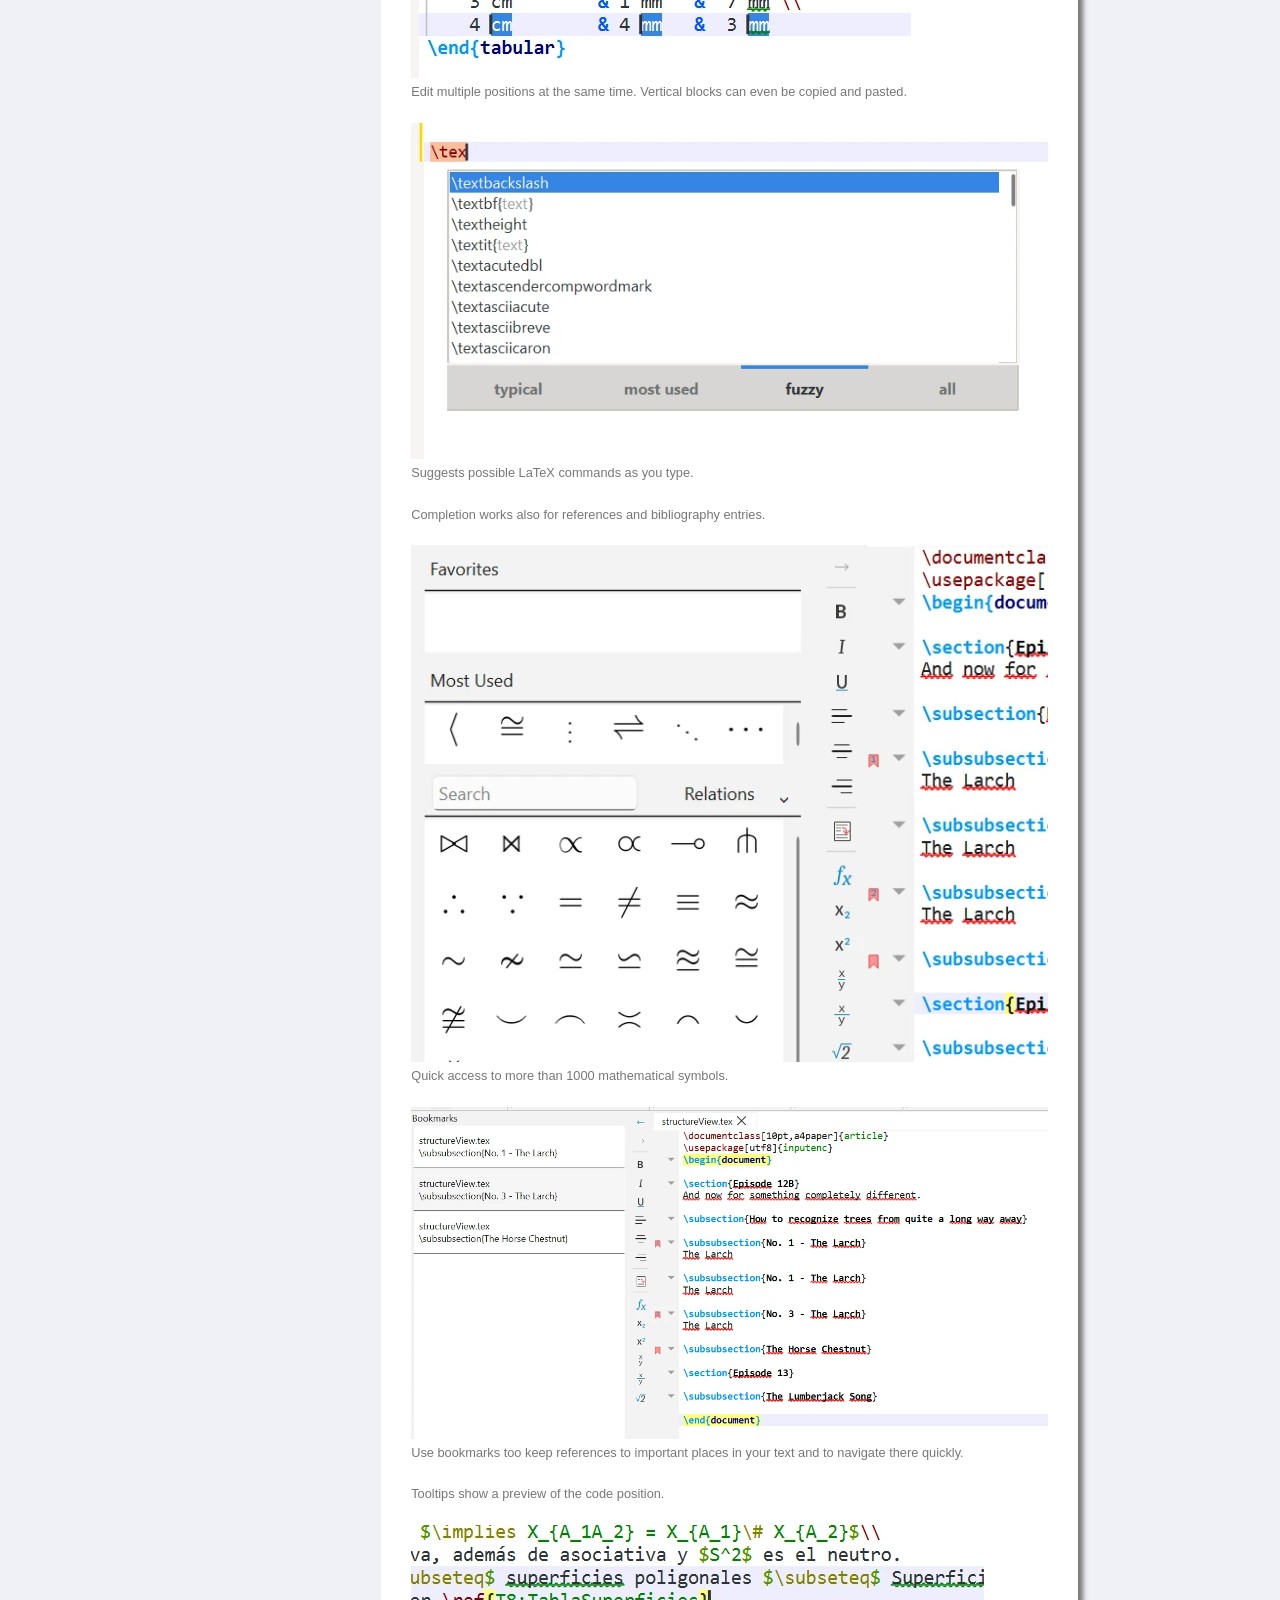
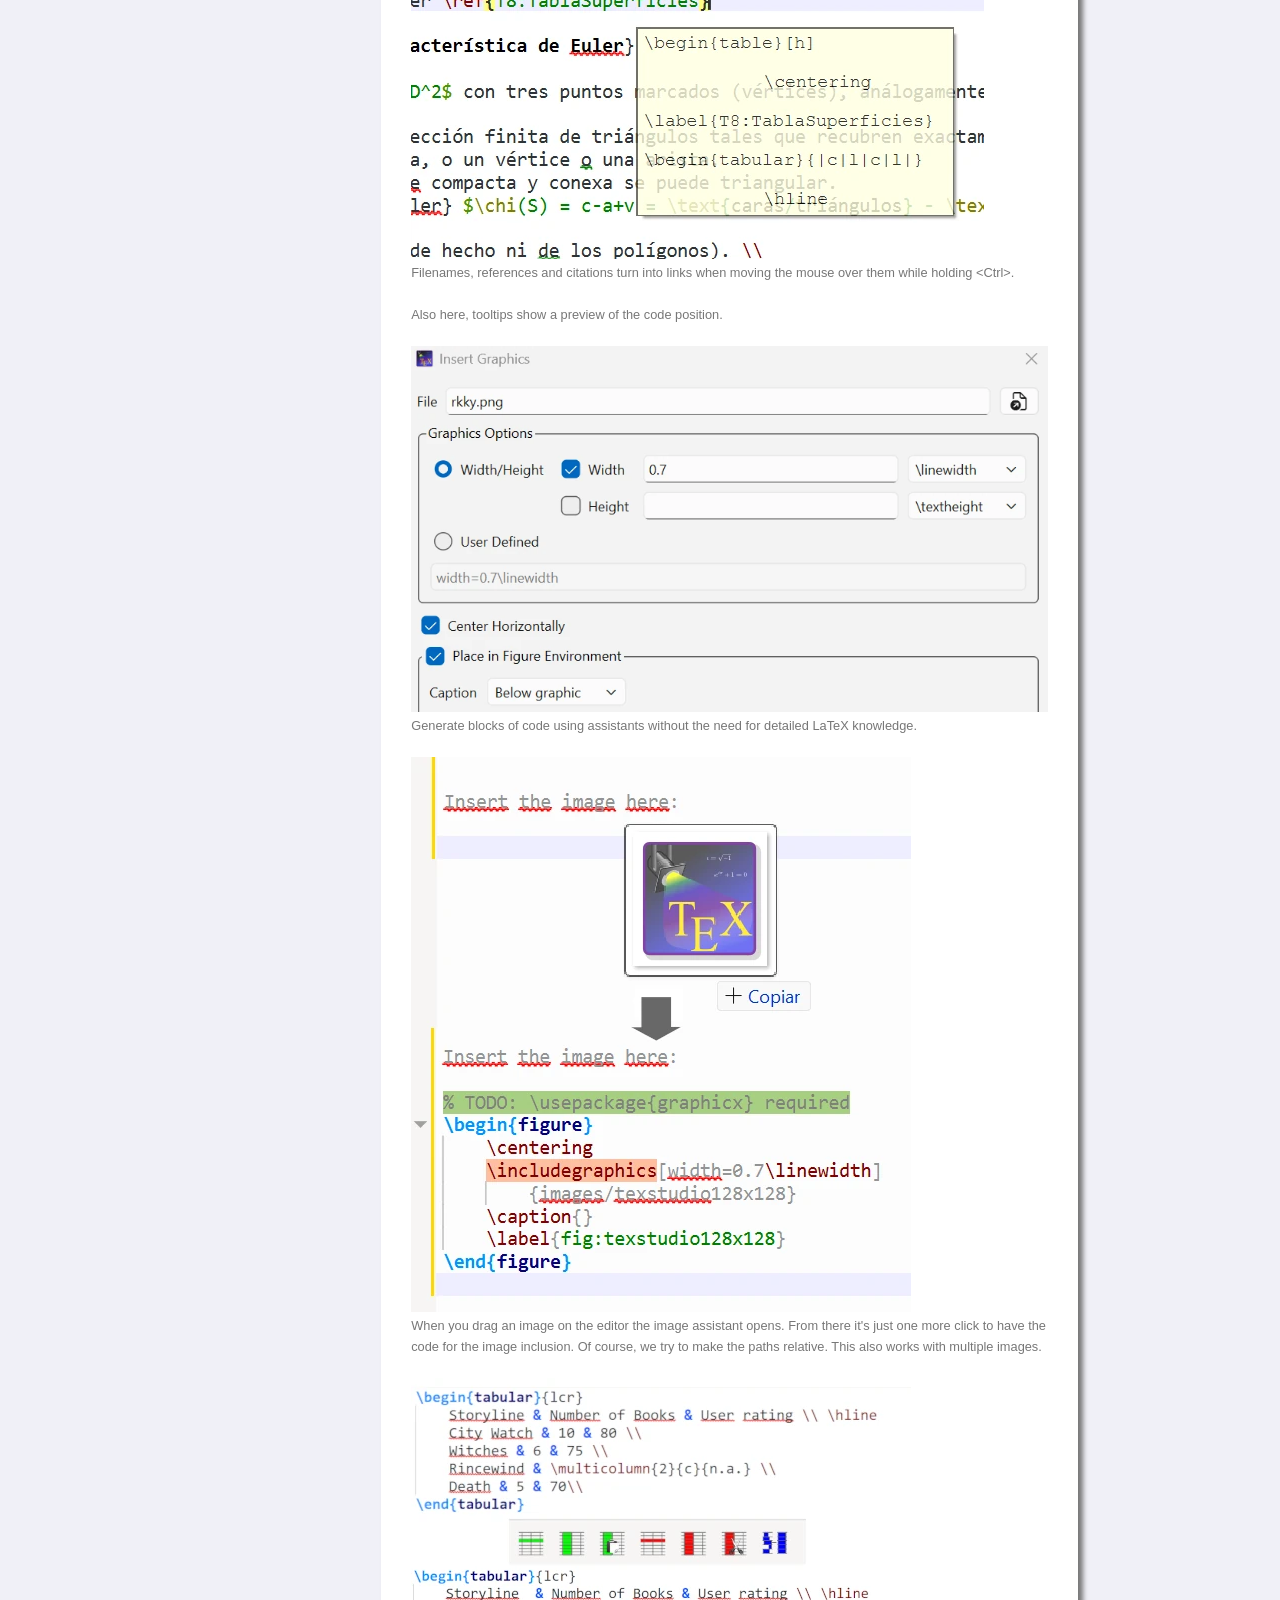
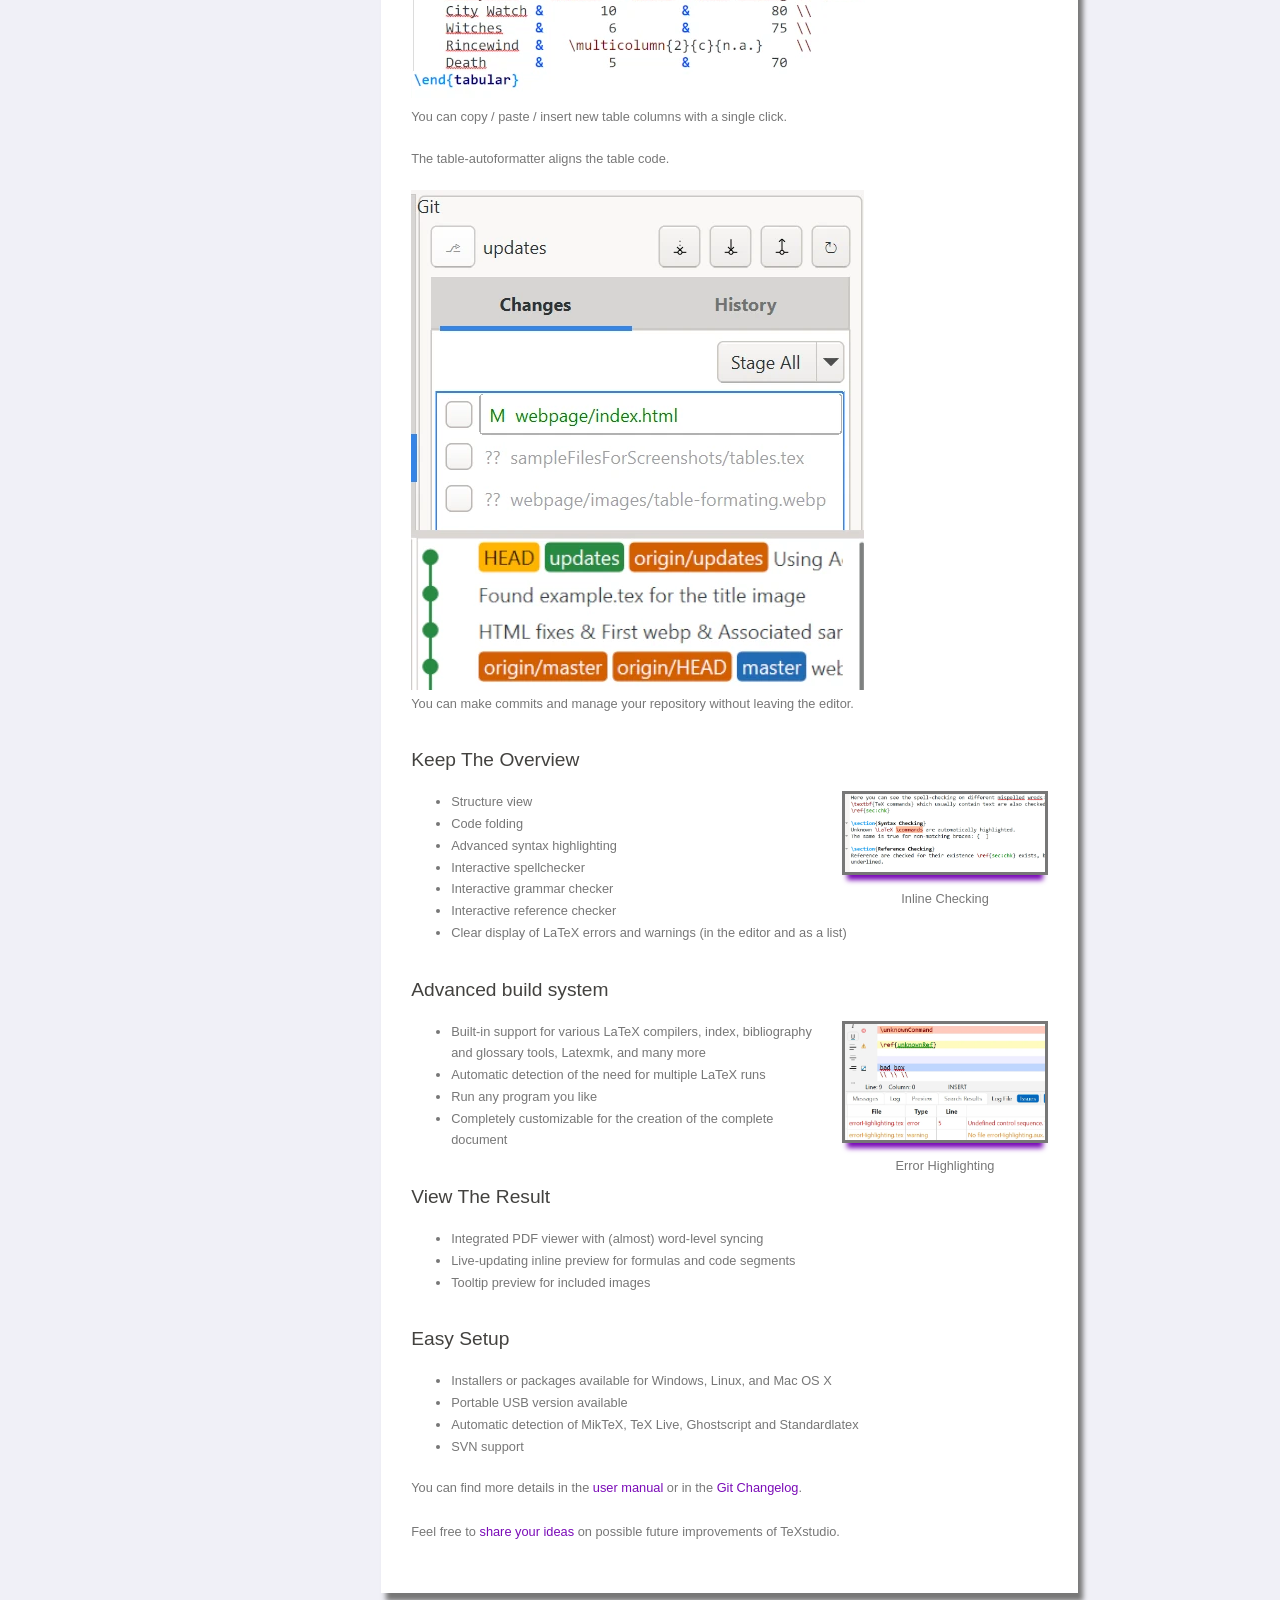
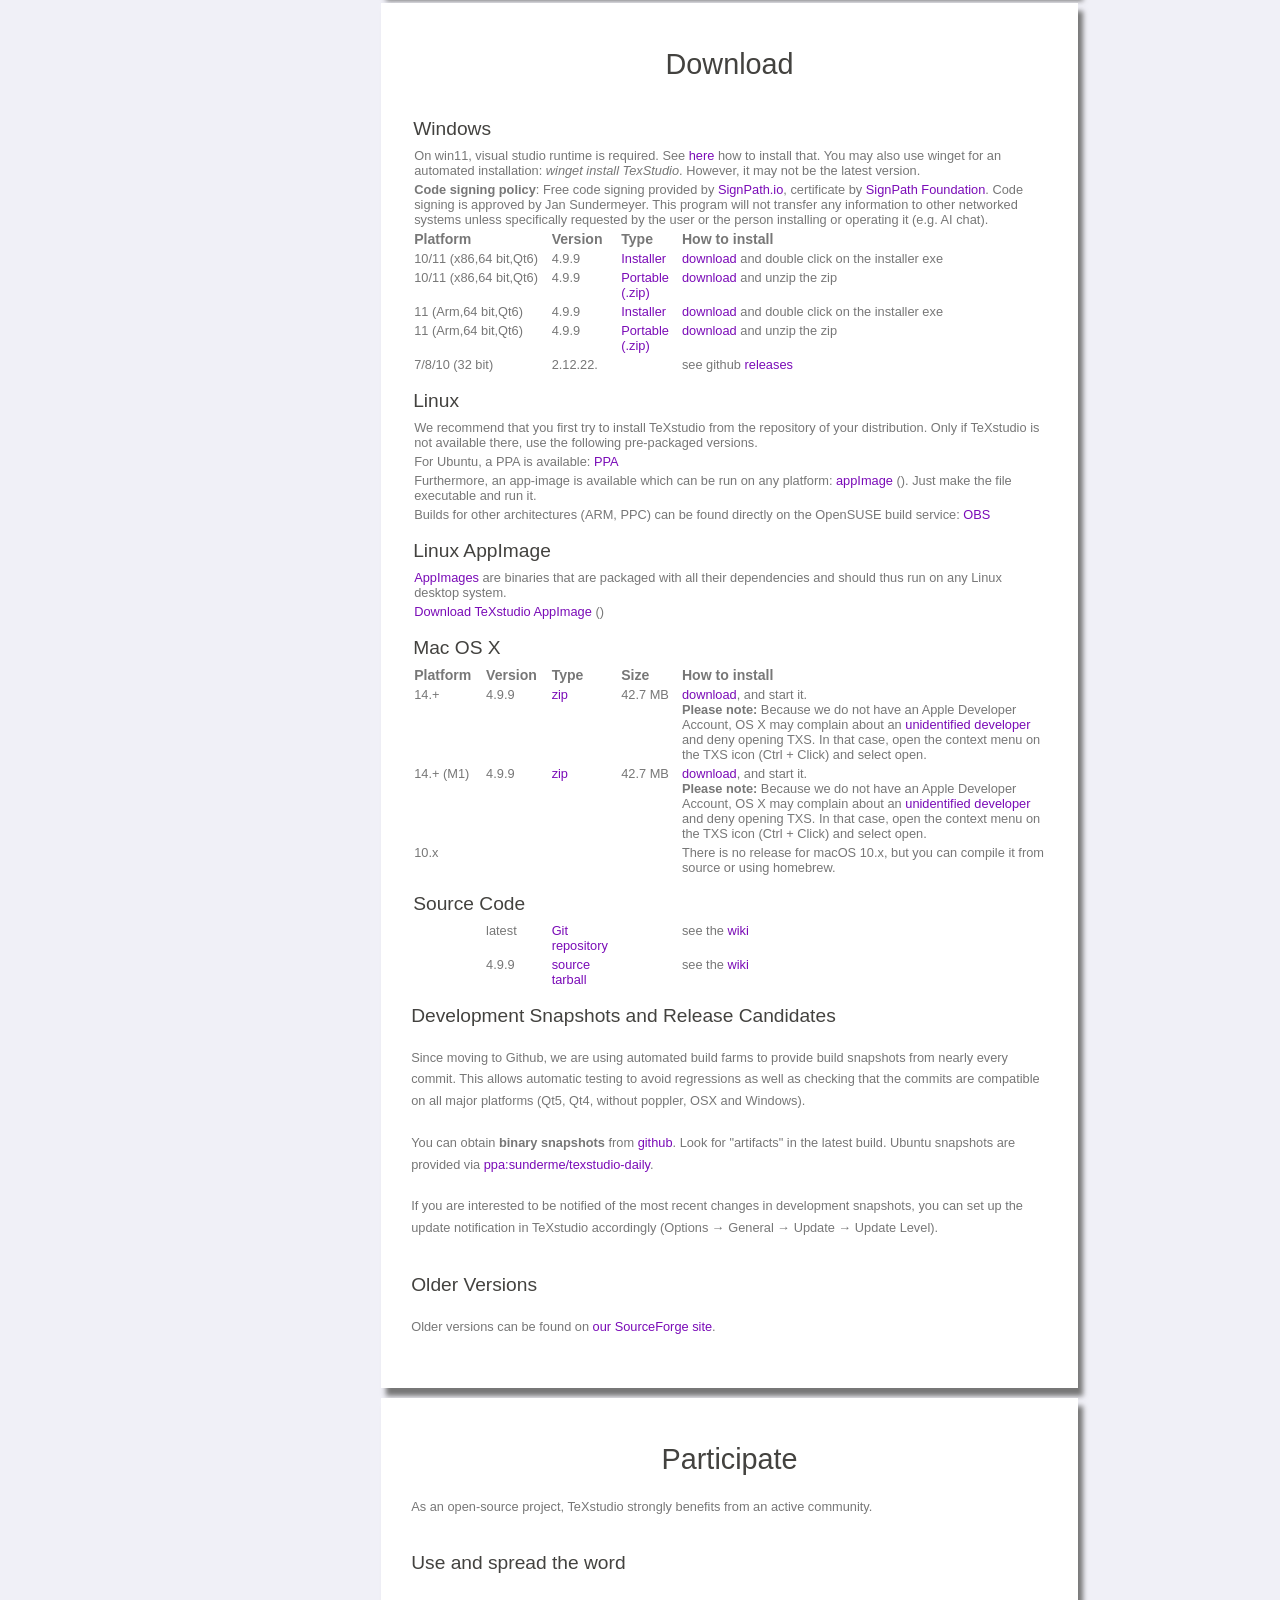
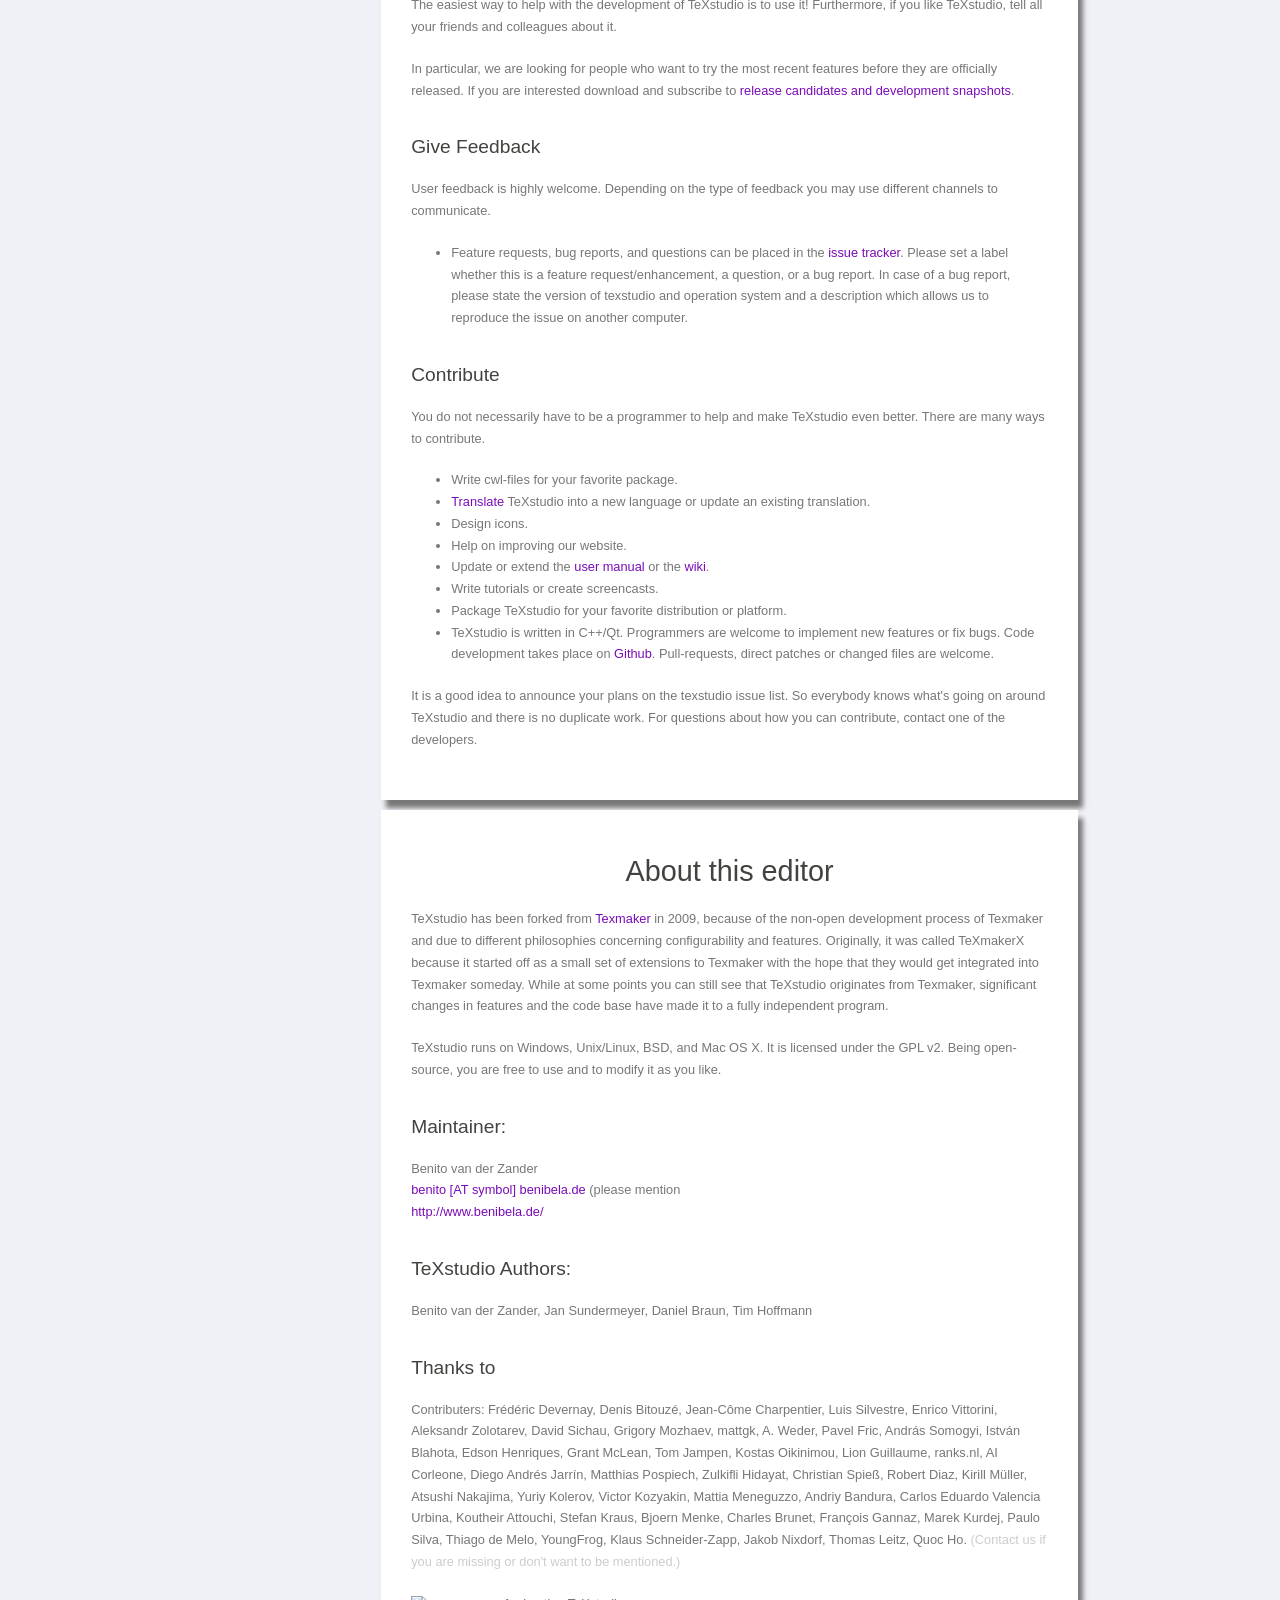
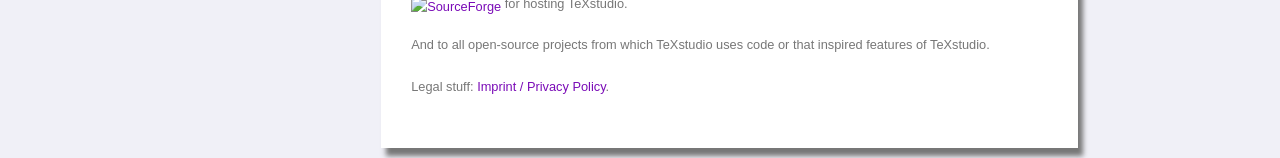
==== commit 432fb60e: "Migrated logo to webp" ====
--- a/webpage/index.html
+++ b/webpage/index.html
@@ -2446,7 +2446,7 @@
                         <a href="#home"
                             ><img
                                 class="logo"
-                                src="./images/texstudio128x128.png"
+                                src="./images/texstudio128x128.webp"
                                 alt="TeXstudio Logo"
                         /></a>
                     </div>
